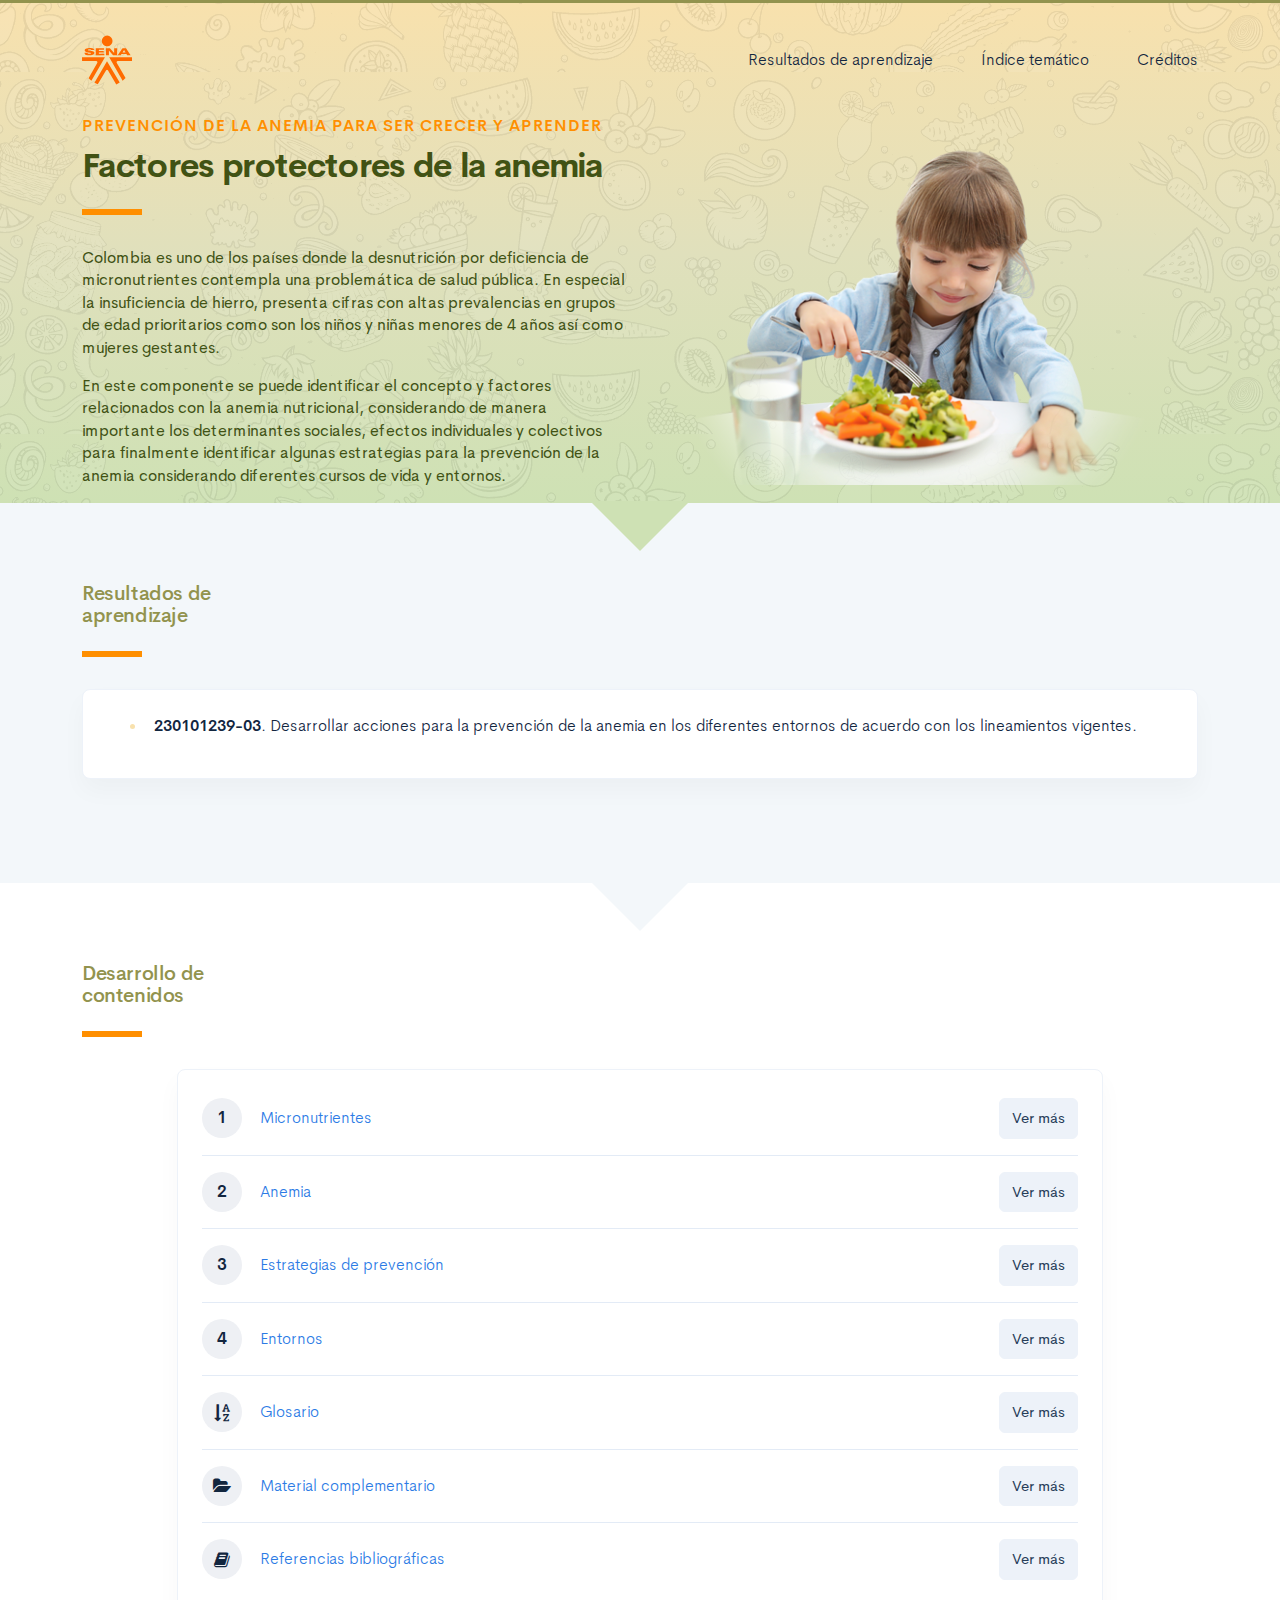
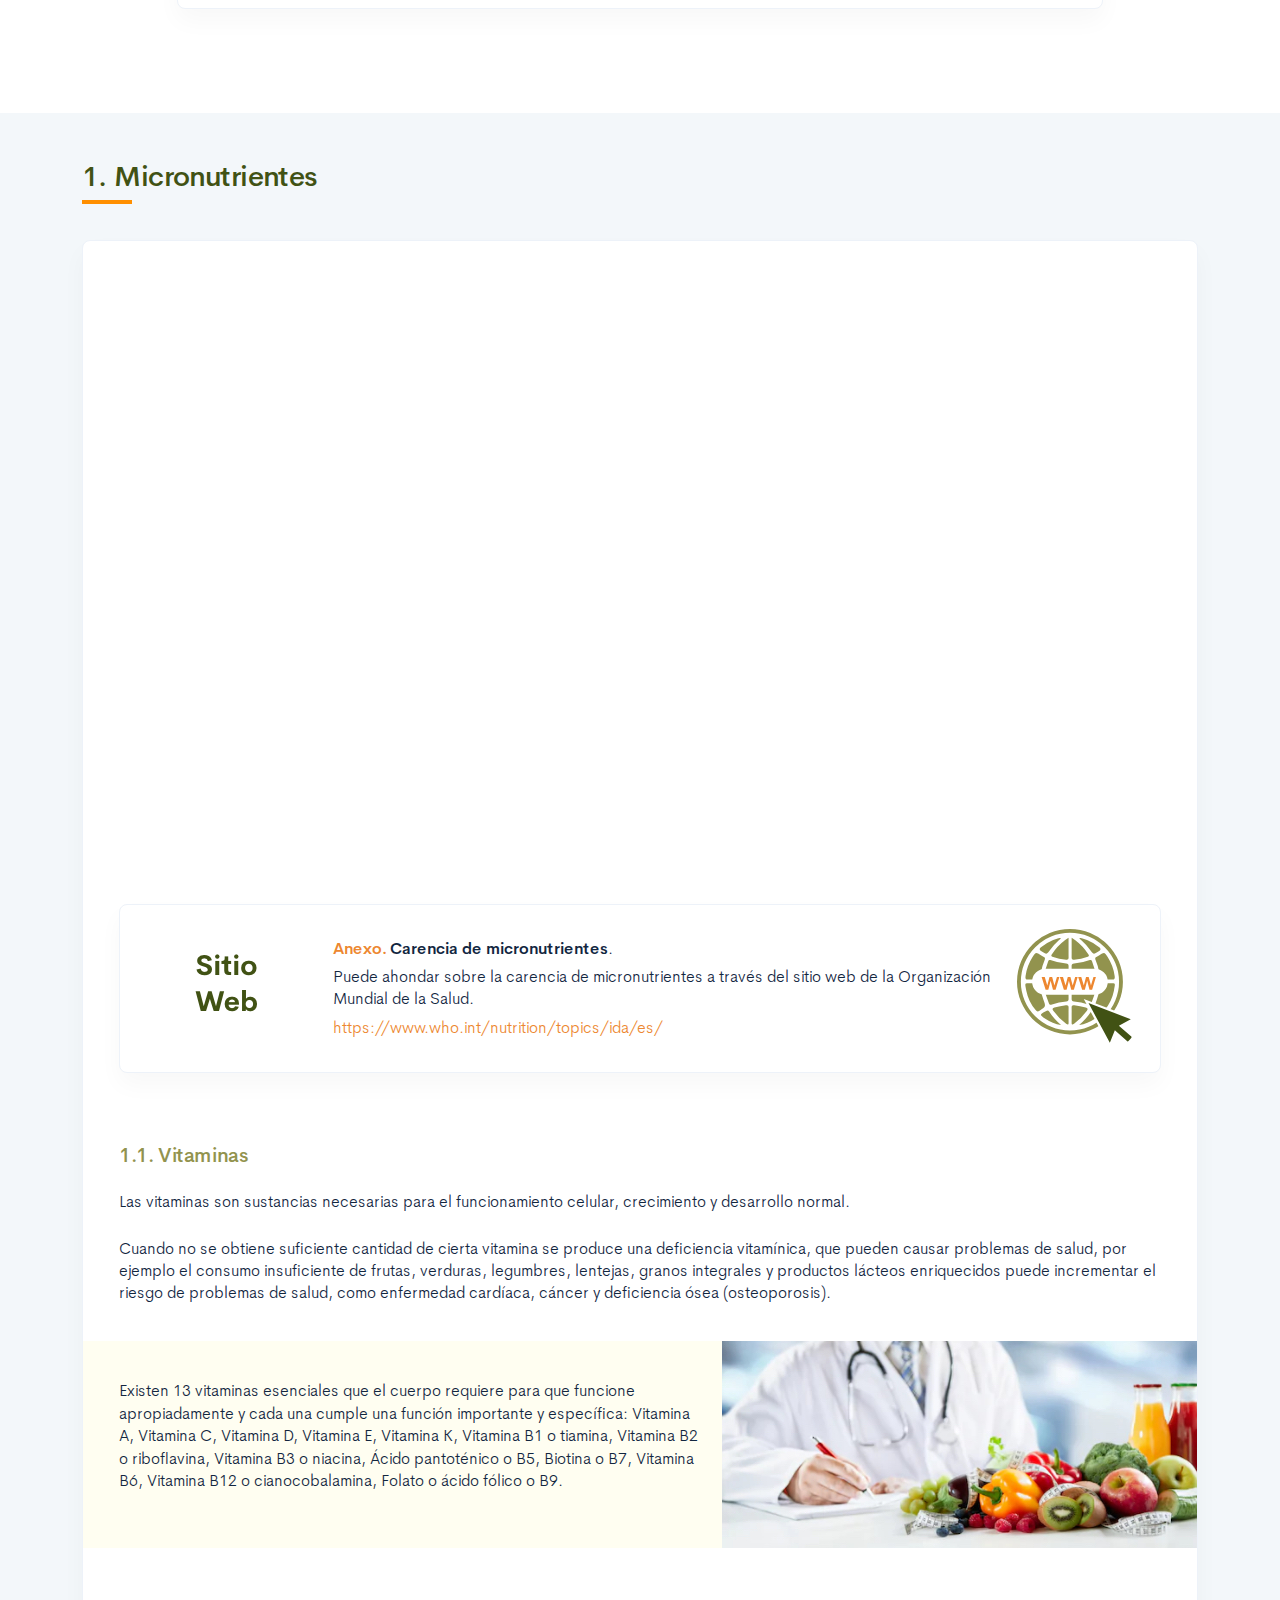
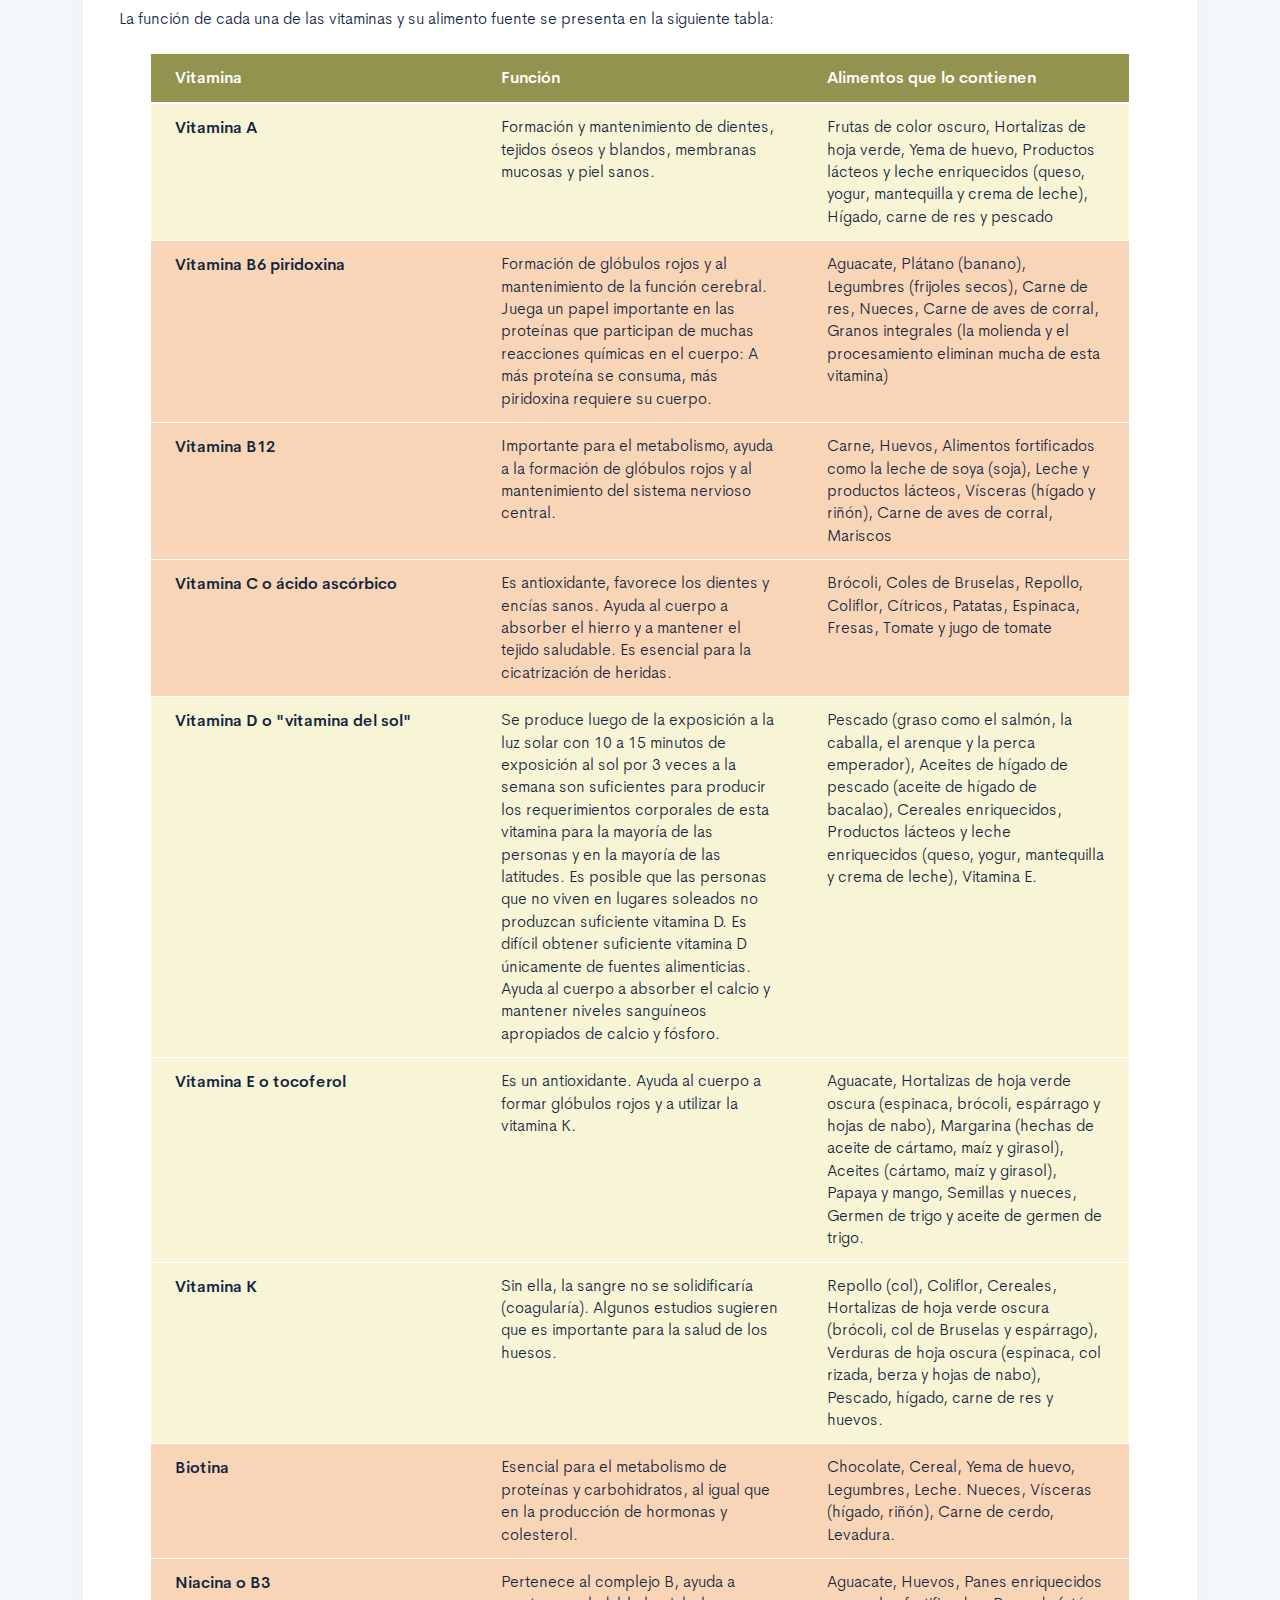
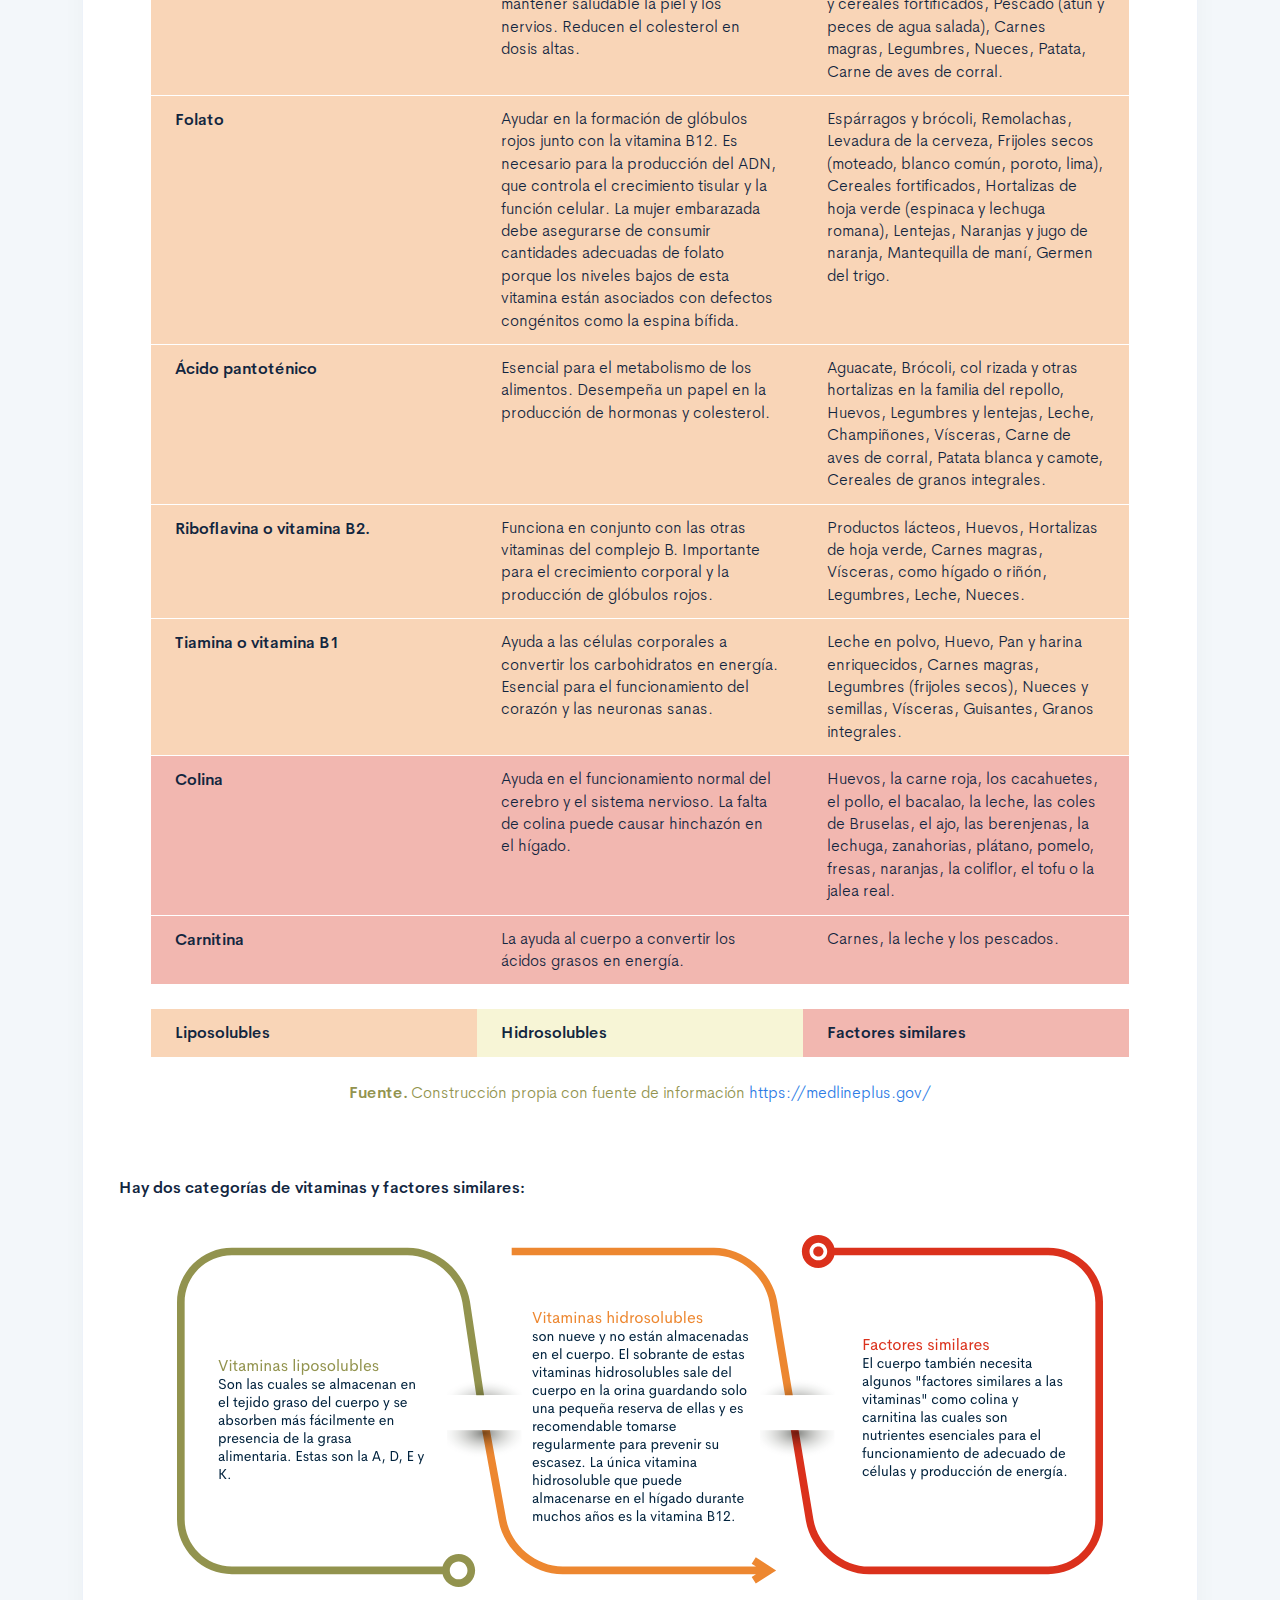
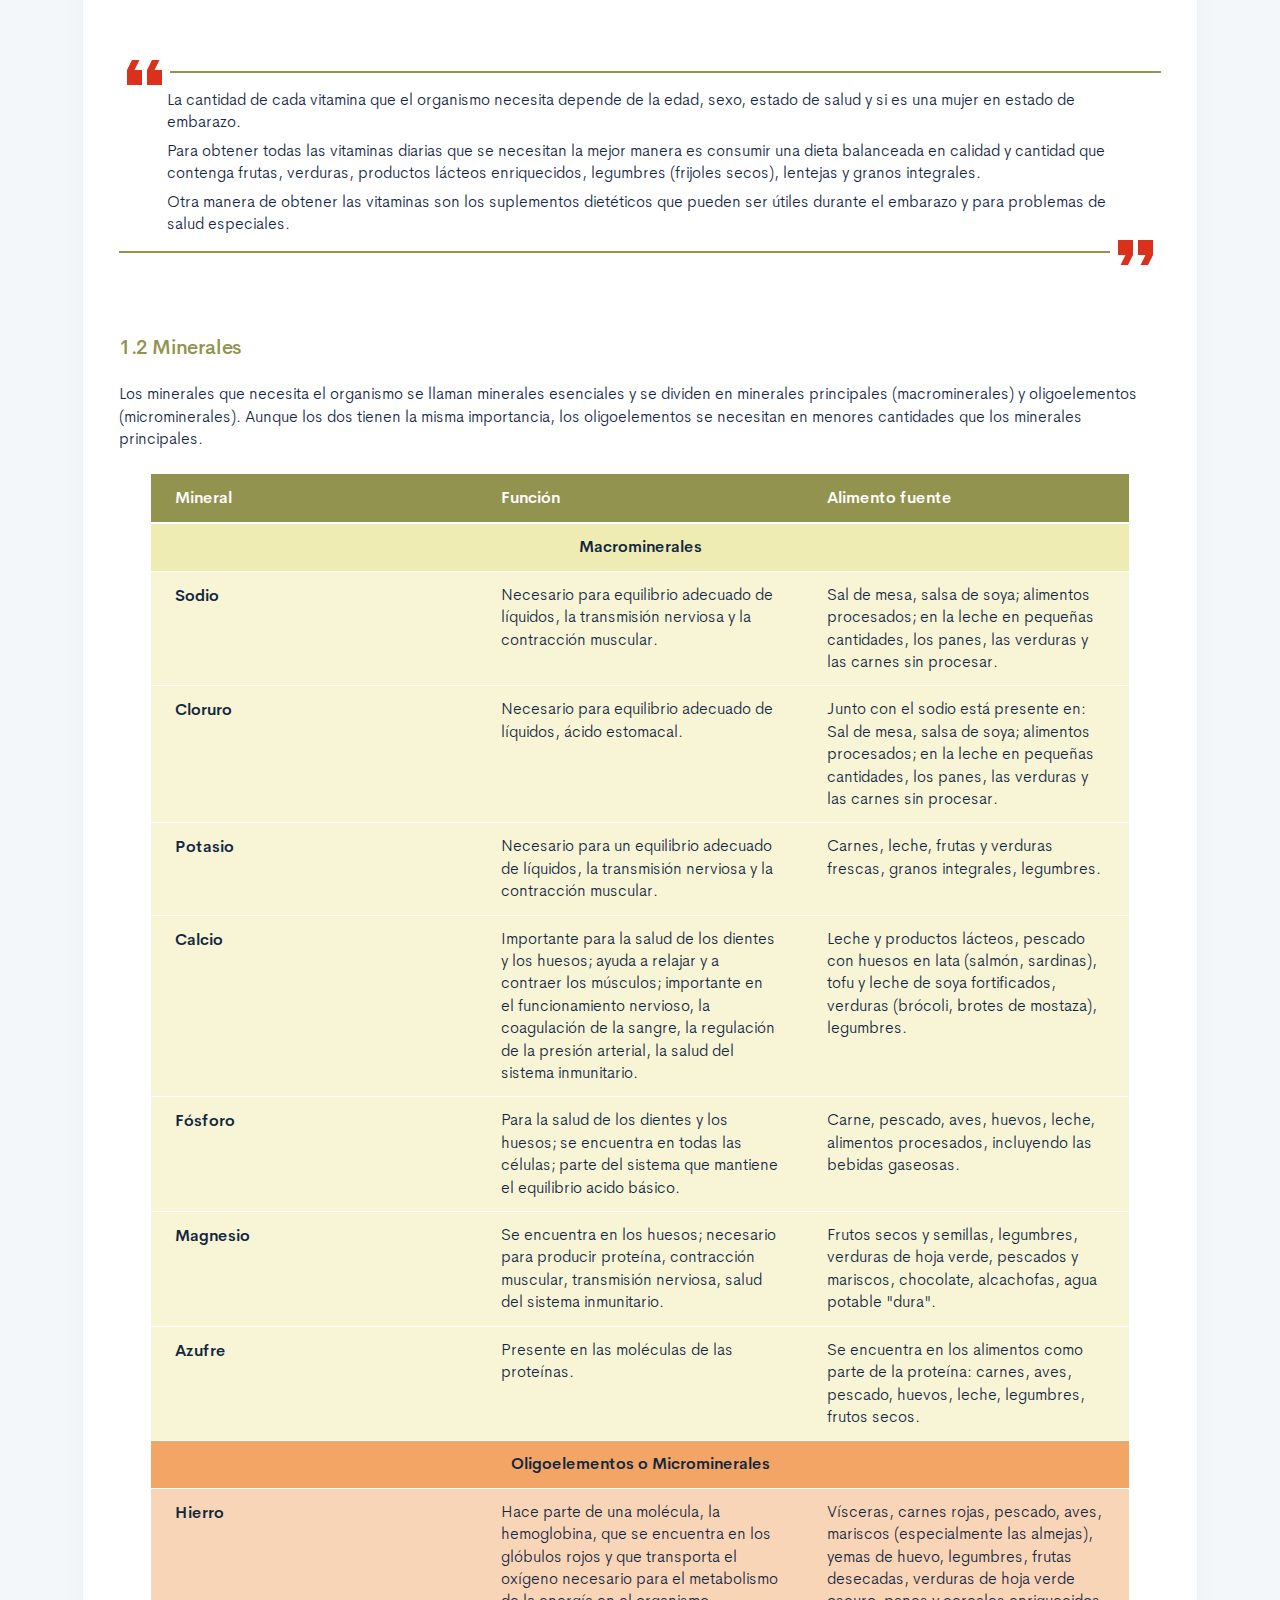
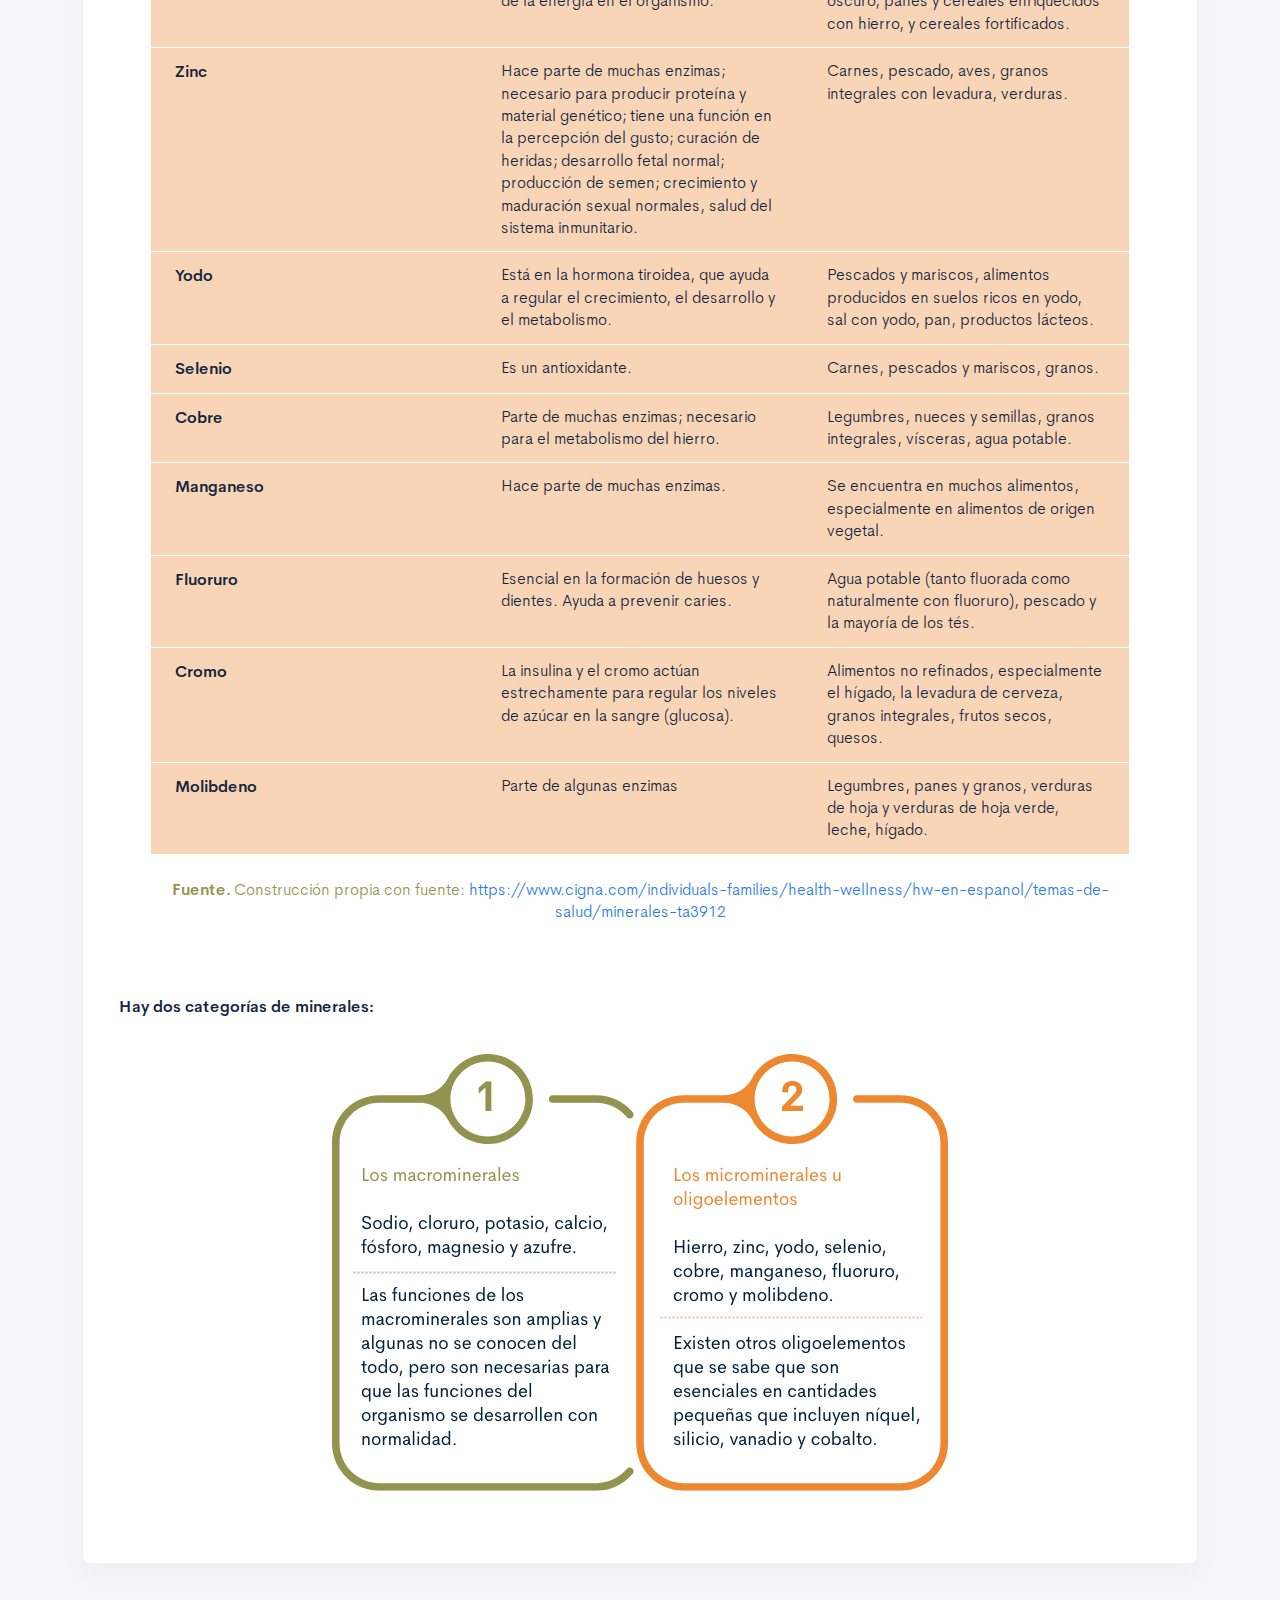
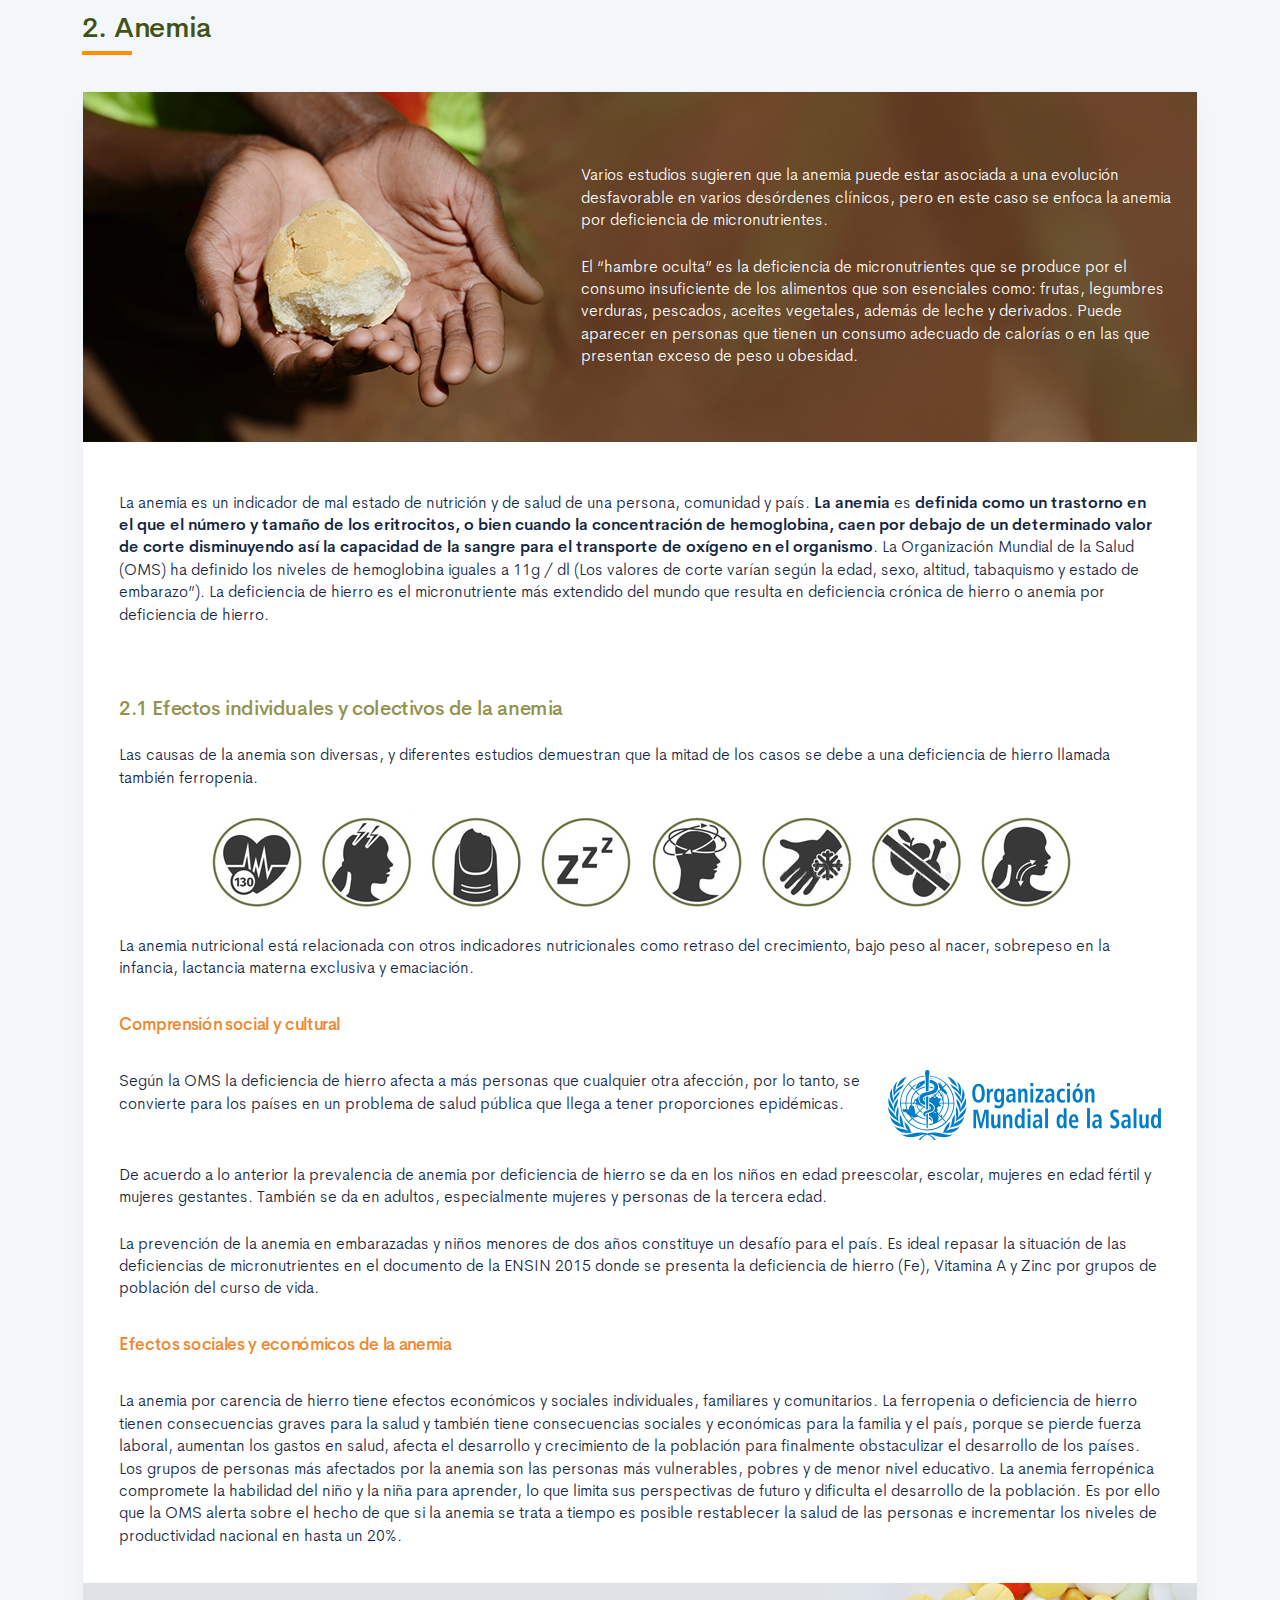
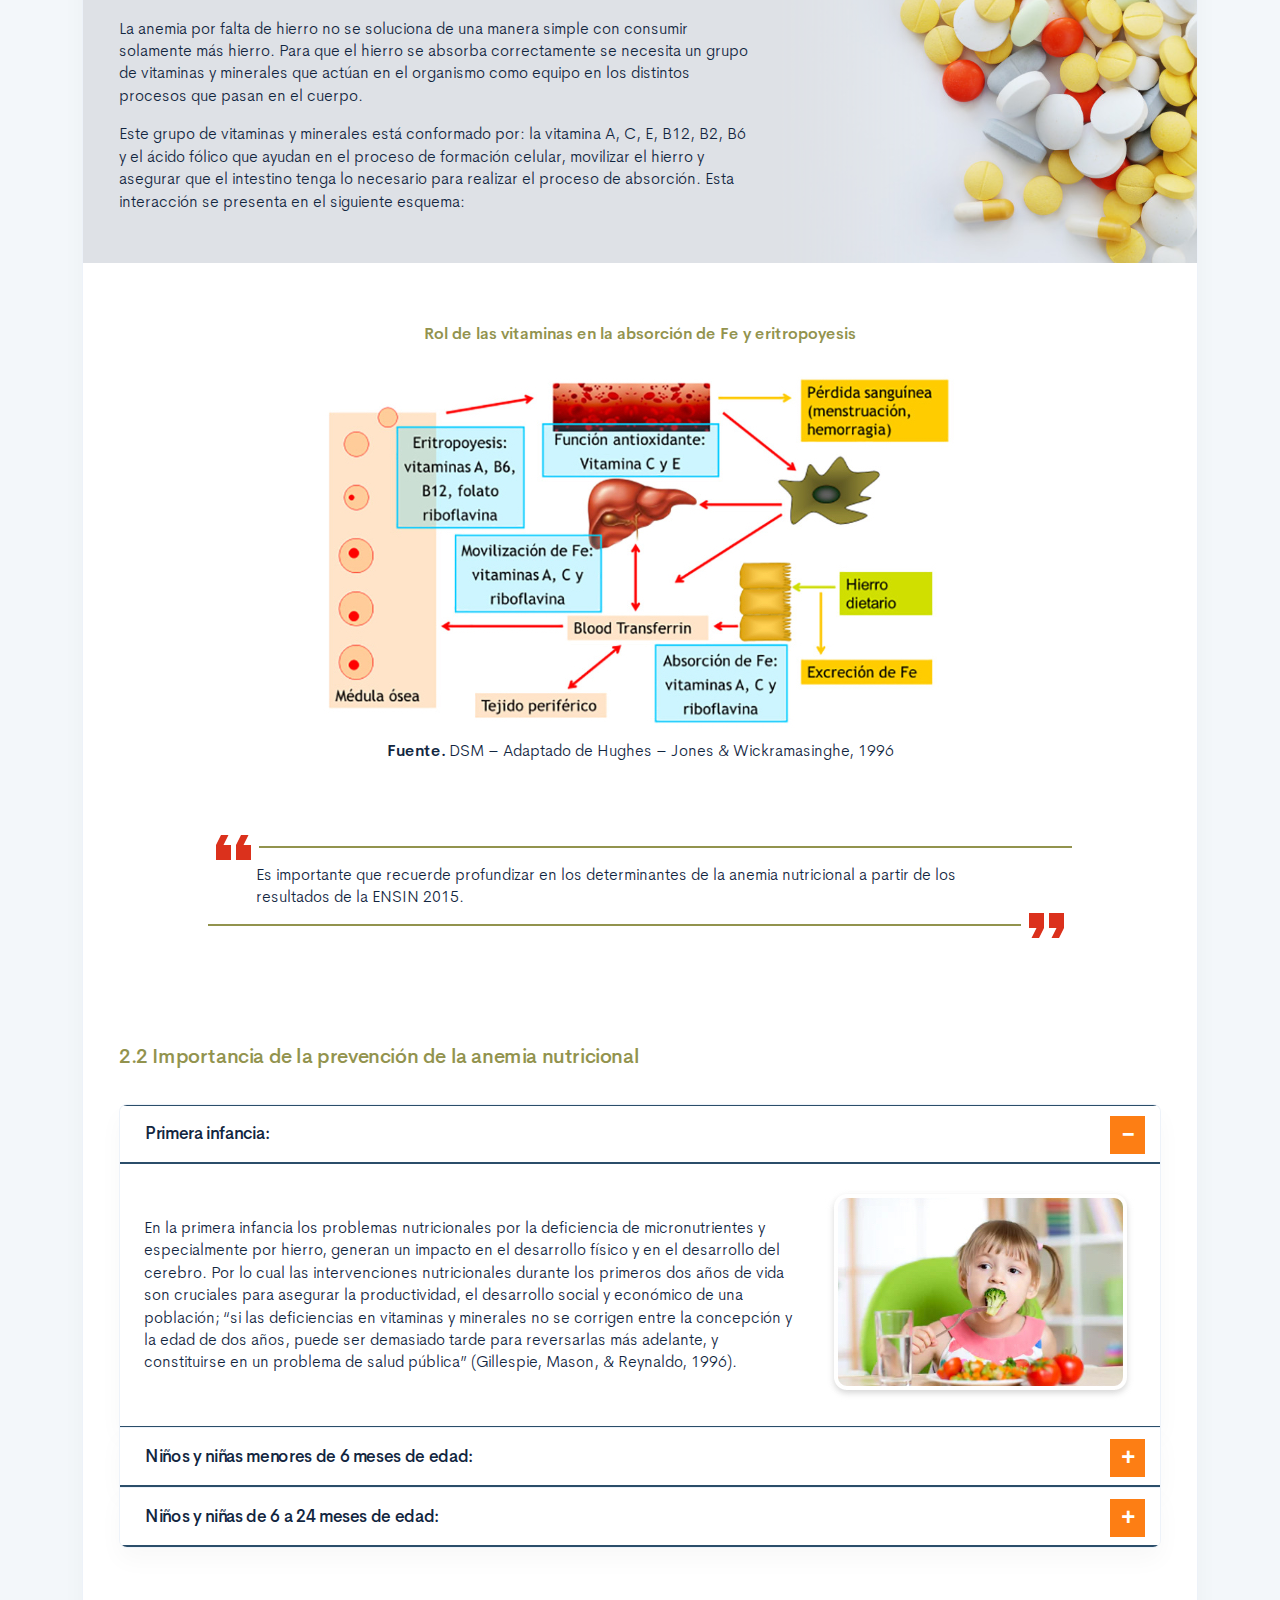
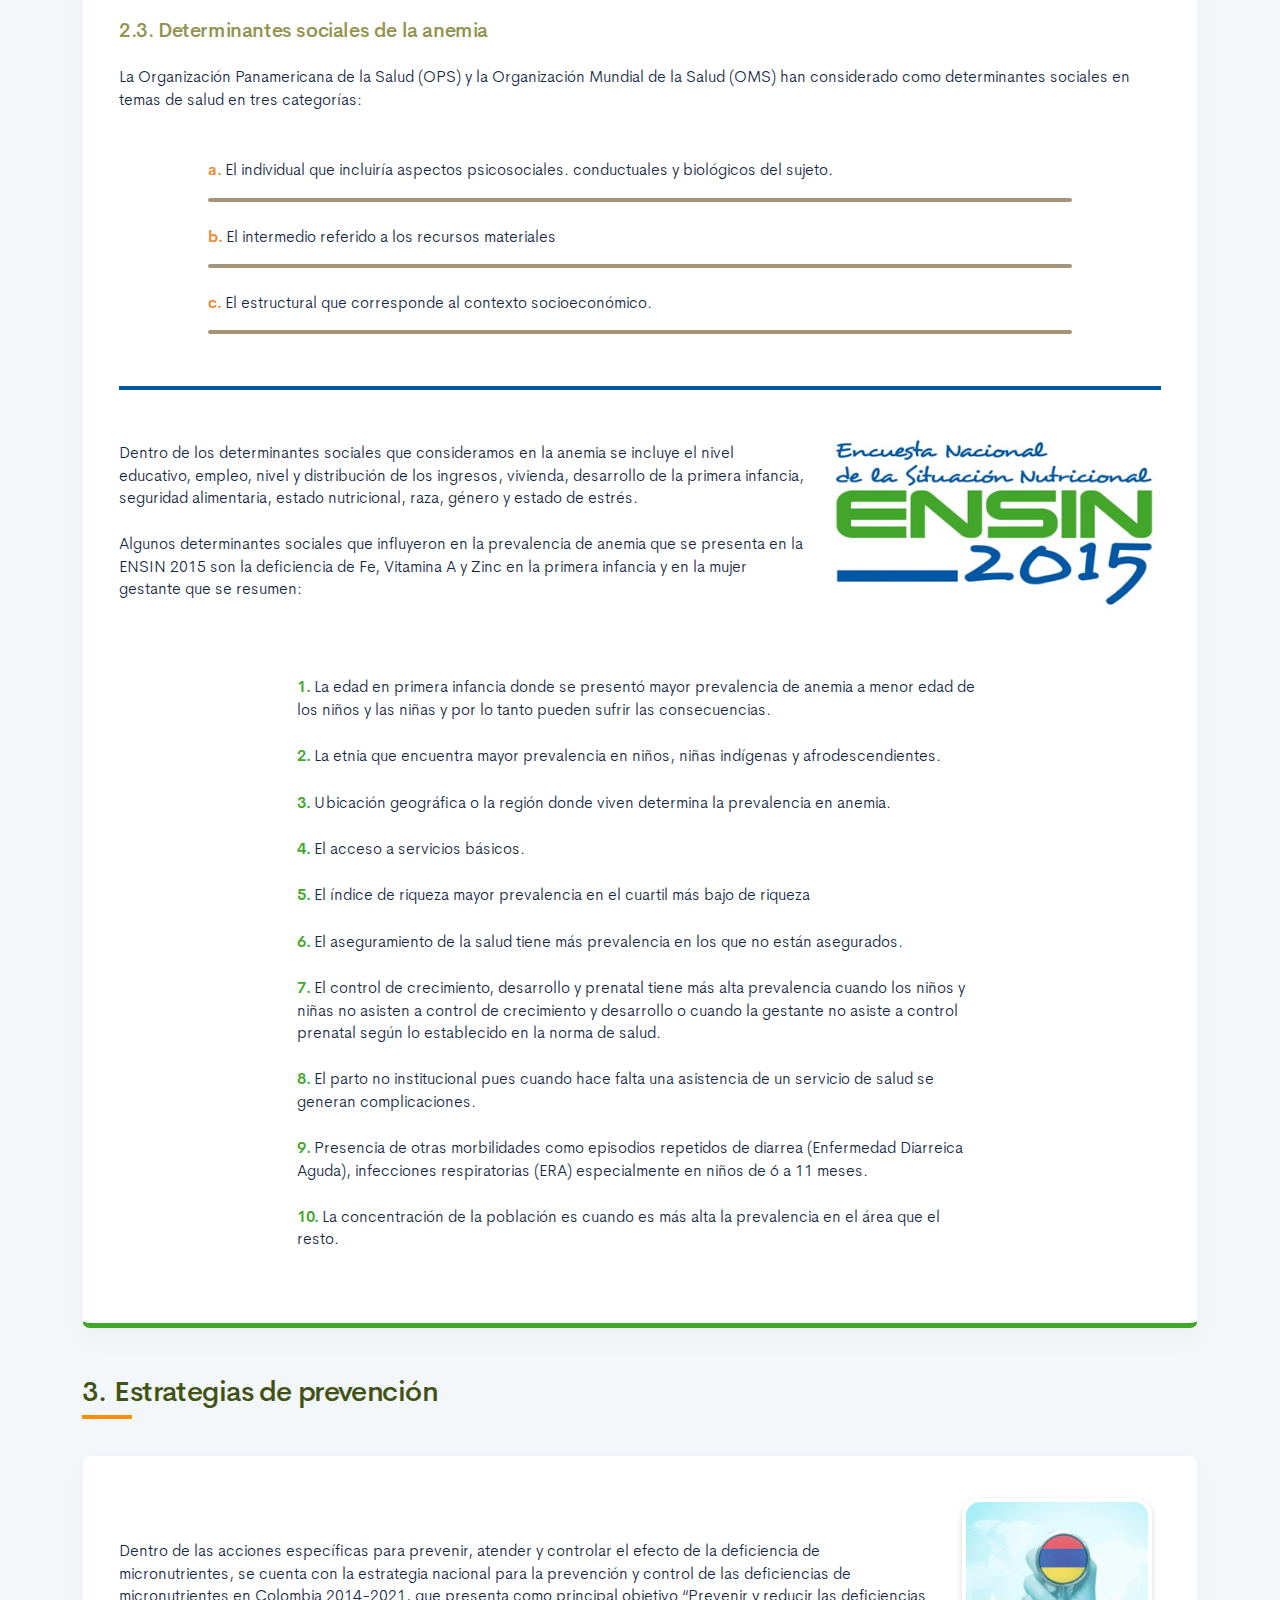
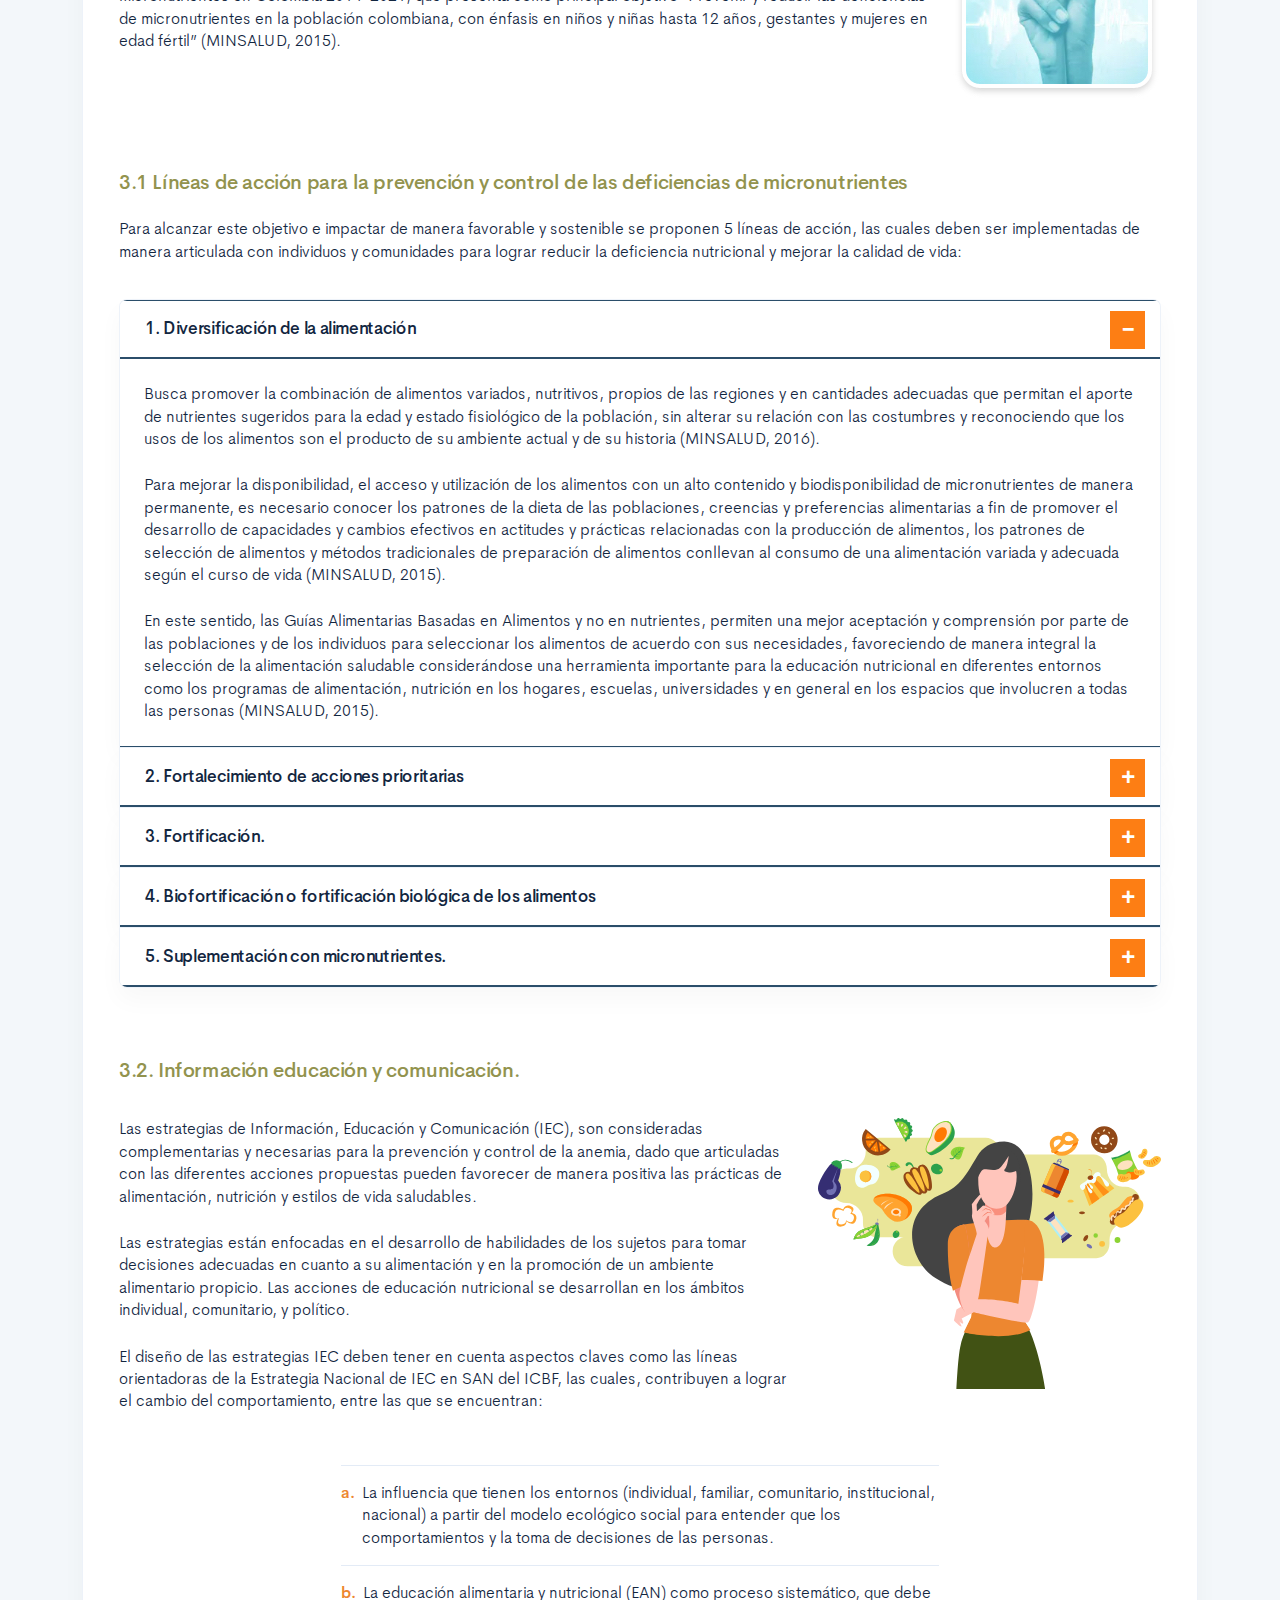
==== public/material.html @ d0b39140 "ajuste imágenes plato colombiano" ====
<!DOCTYPE html>
<html lang="es">
    <head>
        <meta charset="UTF-8">
        <meta name="viewport" content="width=device-width, user-scalable=no, initial-scale=1.0, maximum-scale=1.0, minimum-scale=1.0">
        <title>Factores protectores de la anemia.</title>
        <meta meta name="description" content="Colombia es uno de los países donde la desnutrición por deficiencia de micronutrientes contempla una problemática de salud pública. En especial la insuficiencia de hierro, presenta cifras con altas prevalencias en grupos de edad prioritarios como son los niños y niñas menores de 4 años así como mujeres gestantes. ">
        <link rel="icon" type="image/svg+xml" href="assets/images/logos/senaLogo.svg">
        <link rel="stylesheet" href="assets/fonts/feather/feather.css">
        <link rel="stylesheet" href="assets/fonts/fontawesome/css/font-awesome.css">
        <link href="assets/css/fancybox.css" rel="stylesheet">
        <link href="assets/css/animate.css" rel="stylesheet">
        <link rel="stylesheet" href="assets/css/main.css">
    </head>
    <body class="theme-dark page-header-textura" id="page-home">
        <header class="curso-presentacion page-header" id="CursoPresentacion">
            <div class="page-textura">
                <div class="container">
                    <div class="curso-topbar"><a class="curso-topbar__logo"><svg xmlns="http://www.w3.org/2000/svg" width="168.273" height="164.177" viewBox="0 0 168.273 164.177">
                                <path id="SENA_LOGO" data-name="SENA LOGO" d="M85.349,1a18.09,18.09,0,1,0,18.09,18.09h0A18.1,18.1,0,0,0,85.349,1ZM25.617,42.983a33.722,33.722,0,0,0-9.386,1.024,11.156,11.156,0,0,0-5.12,2.56A5.346,5.346,0,0,0,10.086,52.2c.683,1.707,2.56,2.9,4.608,3.584,4.437,1.536,9.386,1.877,13.994,2.731a5.1,5.1,0,0,1,2.389,1.024,1.369,1.369,0,0,1-.683,2.048,9.146,9.146,0,0,1-5.291.683A8.354,8.354,0,0,1,20.5,61.244a1.962,1.962,0,0,1-.853-2.389H9.233A7.663,7.663,0,0,0,10.6,63.463a7.59,7.59,0,0,0,4.267,2.389A28.541,28.541,0,0,0,23.4,66.876,52.426,52.426,0,0,0,35,66.023a11.043,11.043,0,0,0,5.8-2.9,5.358,5.358,0,0,0-1.365-8.533,21.267,21.267,0,0,0-5.8-2.048c-3.072-.683-5.973-1.024-9.045-1.536a9.114,9.114,0,0,1-3.072-.853,1.226,1.226,0,0,1,0-2.219,9.369,9.369,0,0,1,4.437-.683,10.554,10.554,0,0,1,4.608.853A1.877,1.877,0,0,1,31.59,49.81h9.9a5.669,5.669,0,0,0-1.195-3.584A8.875,8.875,0,0,0,35.515,43.5c-3.584-.341-6.827-.512-9.9-.512Zm21.333.683V67.217H75.792V62.1H57.531V57.489H73.744V52.54H57.531V48.786H75.109v-5.12Zm47.615,0H81.253V67.217H91.322V51.346l13.824,15.872h13.824V43.666H108.9v15.7Zm42.495,0L120.676,67.217h10.581l2.56-4.267H150.2l2.389,4.267h11.776l-15.53-23.551ZM142.35,49.3l5.12,8.533h-10.41ZM.7,74.044l.171,12.8L49,86.673c2.389.512,3.925,2.048,3.413,5.8l-29.7,51.711,9.557,9.045L78.01,74.044Zm91.646,0L137.4,152.89l9.9-8.874L117.433,92.3c-.512-3.584.853-5.291,3.413-5.8l48.127.171V74.044ZM84.837,87.185,42.512,159.546l11.264,5.461,28.159-47.615a4.283,4.283,0,0,1,2.9-1.195,4.681,4.681,0,0,1,3.072,1.195l28.159,47.786,11.605-5.973Z" transform="translate(-0.7 -1)" fill="#FF6B00" />
                            </svg>
                        </a><a class="curso-topbar__menubar collapsed btn-menu-responsive" data-toggle="collapse" href="#curso-topbar__nav" aria-expanded="false"><span></span><span></span><span></span></a>
                        <nav class="curso-topbar__nav collapse show d-none d-md-block" id="curso-topbar__nav">
                            <ul class="curso-topbar__list">
                                <li class="curso-topbar__item"><a class="curso-topbar__link" href="#ResultadosAprendizaje"><span>Resultados de aprendizaje</span></a></li>
                                <li class="curso-topbar__item"><a class="curso-topbar__link" href="#IndiceTematico"><span>Índice temático</span></a></li>
                                <li class="curso-topbar__item"><a class="curso-topbar__link" href="#Creditos"><span>Créditos</span></a></li>
                            </ul>
                        </nav>
                    </div>
                    <div class="curso-portada">
                        <div class="row align-items-center">
                            <div class="col-12 col-lg-6">
                                <div class="curso-container">
                                    <h3 class="curso-subtitulo text-color-orange" id="curso-titulo-componente">PREVENCIÓN DE LA ANEMIA PARA SER CRECER Y APRENDER</h3>
                                    <h1 class="curso-titulo" id="curso-titulo-tema">Factores protectores de la anemia</h1>
                                    <div class="brand-line-primary"></div>
                                    <p class="curso-descripcion">Colombia es uno de los países donde la desnutrición por deficiencia de micronutrientes contempla una problemática de salud pública. En especial la insuficiencia de hierro, presenta cifras con altas prevalencias en grupos de edad prioritarios como son los niños y niñas menores de 4 años así como mujeres gestantes. </p>
                                    <p class="curso-descripcion">En este componente se puede identificar el concepto y factores relacionados con la anemia nutricional, considerando de manera importante los determinantes sociales, efectos individuales y colectivos para finalmente identificar algunas estrategias para la prevención de la anemia considerando diferentes cursos de vida y entornos. </p>
                                </div>
                            </div>
                            <div class="col-12 col-lg-6 text-center">
                                <div class="d-none d-lg-block"><img class="curso-imagen" src="assets/images/header/header_media.png" /></div>
                            </div>
                        </div>
                    </div>
                </div>
            </div>
        </header>
        <section class="curso-resultados section bg-base-light" id="ResultadosAprendizaje">
            <div class="container">
                <h2> Resultados de <br>aprendizaje</h2>
                <div class="brand-line-primary"></div>
                <div class="card resultado-item">
                    <div class="card-body">
                        <ul class="bg-color-dark">
                            <li> <span><strong>230101239-03</strong>. Desarrollar acciones para la prevención de la anemia en los diferentes entornos de acuerdo con los lineamientos vigentes.</span></li>
                        </ul>
                    </div>
                </div>
            </div>
        </section>
        <section class="curso-indice-tematico section" id="IndiceTematico">
            <div class="container">
                <h2>Desarrollo de <br>contenidos</h2>
                <div class="brand-line-primary"></div>
                <div class="row justify-content-center">
                    <div class="col-12 col-sm-10">
                        <div class="card wow flipInX" data-wow-delay=".4s">
                            <div class="card-body">
                                <ul class="list-group list-group-flush list my-n3 nav-temas">
                                    <li class="list-group-item nav-tema-item">
                                        <div class="row align-items-center">
                                            <div class="col-auto">
                                                <div class="avatar avatar-sm"><span class="nav-tema-item__icon avatar-title font-size-lg bg-secondary-soft rounded-circle text-primary font-weight-bold">1</span></div>
                                            </div>
                                            <div class="col ml-n2"><span class="nav-tema-item__titulo"> <a href="#tema-1">Micronutrientes</a></span></div>
                                            <div class="col-auto"> <a class="btn btn-light nav-tema-item__btn" href="#tema-1">Ver más</a></div>
                                        </div>
                                    </li>
                                    <li class="list-group-item nav-tema-item">
                                        <div class="row align-items-center">
                                            <div class="col-auto">
                                                <div class="avatar avatar-sm"><span class="nav-tema-item__icon avatar-title font-size-lg bg-secondary-soft rounded-circle text-primary font-weight-bold">2</span></div>
                                            </div>
                                            <div class="col ml-n2"><span class="nav-tema-item__titulo"> <a href="#tema-2">Anemia</a></span></div>
                                            <div class="col-auto"> <a class="btn btn-light nav-tema-item__btn" href="#tema-2">Ver más</a></div>
                                        </div>
                                    </li>
                                    <li class="list-group-item nav-tema-item">
                                        <div class="row align-items-center">
                                            <div class="col-auto">
                                                <div class="avatar avatar-sm"><span class="nav-tema-item__icon avatar-title font-size-lg bg-secondary-soft rounded-circle text-primary font-weight-bold">3</span></div>
                                            </div>
                                            <div class="col ml-n2"><span class="nav-tema-item__titulo"> <a href="#tema-3">Estrategias de prevención</a></span></div>
                                            <div class="col-auto"> <a class="btn btn-light nav-tema-item__btn" href="#tema-3">Ver más</a></div>
                                        </div>
                                    </li>
                                    <li class="list-group-item nav-tema-item">
                                        <div class="row align-items-center">
                                            <div class="col-auto">
                                                <div class="avatar avatar-sm"><span class="nav-tema-item__icon avatar-title font-size-lg bg-secondary-soft rounded-circle text-primary font-weight-bold">4</span></div>
                                            </div>
                                            <div class="col ml-n2"><span class="nav-tema-item__titulo"> <a href="#tema-4">Entornos</a></span></div>
                                            <div class="col-auto"> <a class="btn btn-light nav-tema-item__btn" href="#tema-4">Ver más</a></div>
                                        </div>
                                    </li>
                                    <li class="list-group-item nav-tema-item">
                                        <div class="row align-items-center">
                                            <div class="col-auto">
                                                <div class="avatar avatar-sm"><span class="nav-tema-item__icon avatar-title font-size-lg bg-secondary-soft rounded-circle text-primary font-weight-bold"> <i class="fa fa-sort-alpha-asc"></i></span></div>
                                            </div>
                                            <div class="col ml-n2"><span class="nav-tema-item__titulo"> <a href="#glosario">Glosario</a></span></div>
                                            <div class="col-auto"> <a class="btn btn-light nav-tema-item__btn" href="#glosario">Ver más</a></div>
                                        </div>
                                    </li>
                                    <li class="list-group-item nav-tema-item">
                                        <div class="row align-items-center">
                                            <div class="col-auto">
                                                <div class="avatar avatar-sm"><span class="nav-tema-item__icon avatar-title font-size-lg bg-secondary-soft rounded-circle text-primary font-weight-bold"> <i class="fa fa-folder-open"></i></span></div>
                                            </div>
                                            <div class="col ml-n2"><span class="nav-tema-item__titulo"> <a href="#anexos">Material complementario</a></span></div>
                                            <div class="col-auto"> <a class="btn btn-light nav-tema-item__btn" href="#anexos">Ver más</a></div>
                                        </div>
                                    </li>
                                    <li class="list-group-item nav-tema-item">
                                        <div class="row align-items-center">
                                            <div class="col-auto">
                                                <div class="avatar avatar-sm"><span class="nav-tema-item__icon avatar-title font-size-lg bg-secondary-soft rounded-circle text-primary font-weight-bold"> <i class="fa fa-book"></i></span></div>
                                            </div>
                                            <div class="col ml-n2"><span class="nav-tema-item__titulo"> <a href="#referencias">Referencias bibliográficas</a></span></div>
                                            <div class="col-auto"> <a class="btn btn-light nav-tema-item__btn" href="#referencias">Ver más</a></div>
                                        </div>
                                    </li>
                                </ul>
                            </div>
                        </div>
                    </div>
                </div>
            </div>
        </section>
        <section id="mainContent">
            <div id="tema-1">
                <div class="container">
                    <div class="header-ecored">
                        <h1>1. Micronutrientes</h1>
                    </div>
                    <div class="card">
                        <div class="embed-responsive embed-responsive-16by9"><iframe class="embed-responsive-item" width="560" height="315" src="https://www.youtube.com/embed/AWAWIphdleo" frameborder="0" allow="accelerometer; autoplay; encrypted-media; gyroscope; picture-in-picture" allowfullscreen=""></iframe></div>
                        <div class="card-body p-5">
                            <div class="card">
                                <div class="card-body">
                                    <div class="row align-items-center">
                                        <div class="col-auto"><img class="img-fluid" src="assets/images/pages/tema-1/label-SitioWeb.png"></div>
                                        <div class="col">
                                            <p><strong class="text-color-1">Anexo.</strong> <strong>Carencia de micronutrientes</strong>.</p>
                                            <p class="mt-2">Puede ahondar sobre la carencia de micronutrientes a través del sitio web de la Organización Mundial de la Salud.</p>
                                            <p class="mt-2"><a class="text-color-1" href="https://www.who.int/nutrition/topics/ida/es/" target="_blank">https://www.who.int/nutrition/topics/ida/es/</a></p>
                                        </div>
                                        <div class="col-auto"><img class="img-fluid" src="assets/images/pages/tema-1/icon-www.svg"></div>
                                    </div>
                                </div>
                            </div>
                            <h2 class="mt-6">1.1. Vitaminas </h2>
                            <p class="mt-4">Las vitaminas son sustancias necesarias para el funcionamiento celular, crecimiento y desarrollo normal.</p>
                            <p class="mt-4">Cuando no se obtiene suficiente cantidad de cierta vitamina se produce una deficiencia vitamínica, que pueden causar problemas de salud, por ejemplo el consumo insuficiente de frutas, verduras, legumbres, lentejas, granos integrales y productos lácteos enriquecidos puede incrementar el riesgo de problemas de salud, como enfermedad cardíaca, cáncer y deficiencia ósea (osteoporosis).</p>
                        </div>
                        <div class="bg-color-yellow">
                            <div class="row align-items-center">
                                <div class="col">
                                    <div class="pl-5">
                                        <p>Existen 13 vitaminas esenciales que el cuerpo requiere para que funcione apropiadamente y cada una cumple una función importante y específica: Vitamina A, Vitamina C, Vitamina D, Vitamina E, Vitamina K, Vitamina B1 o tiamina, Vitamina B2 o riboflavina, Vitamina B3 o niacina, Ácido pantoténico o B5, Biotina o B7, Vitamina B6, Vitamina B12 o cianocobalamina, Folato o ácido fólico o B9.</p>
                                    </div>
                                </div>
                                <div class="col-auto"><img class="img-fluid" src="assets/images/pages/tema-1/foto-11.jpg"></div>
                            </div>
                        </div>
                        <div class="card-body p-5" id="tabla-vitaminas">
                            <p class="mt-4">La función de cada una de las vitaminas y su alimento fuente se presenta en la siguiente tabla:</p>
                            <div class="row justify-content-center">
                                <div class="col-11">
                                    <div class="row align-items-center mt-4 fila-1">
                                        <div class="col">
                                            <div class="p-3"><strong>Vitamina</strong></div>
                                        </div>
                                        <div class="col">
                                            <div class="p-3"><strong>Función</strong></div>
                                        </div>
                                        <div class="col">
                                            <div class="p-3"><strong>Alimentos que lo contienen</strong></div>
                                        </div>
                                    </div>
                                    <div class="row fila-2">
                                        <div class="col">
                                            <div class="p-3"><strong>Vitamina A</strong></div>
                                        </div>
                                        <div class="col">
                                            <div class="p-3">
                                                <p>Formación y mantenimiento de dientes, tejidos óseos y blandos, membranas mucosas y piel sanos.</p>
                                            </div>
                                        </div>
                                        <div class="col">
                                            <div class="p-3">
                                                <p>Frutas de color oscuro, Hortalizas de hoja verde, Yema de huevo, Productos lácteos y leche enriquecidos (queso, yogur, mantequilla y crema de leche), Hígado, carne de res y pescado</p>
                                            </div>
                                        </div>
                                    </div>
                                    <div class="row fila-3">
                                        <div class="col">
                                            <div class="p-3"><strong>Vitamina B6 piridoxina</strong></div>
                                        </div>
                                        <div class="col">
                                            <div class="p-3">
                                                <p>Formación de glóbulos rojos y al mantenimiento de la función cerebral. Juega un papel importante en las proteínas que participan de muchas reacciones químicas en el cuerpo: A más proteína se consuma, más piridoxina requiere su cuerpo.</p>
                                            </div>
                                        </div>
                                        <div class="col">
                                            <div class="p-3">
                                                <p>Aguacate, Plátano (banano), Legumbres (frijoles secos), Carne de res, Nueces, Carne de aves de corral, Granos integrales (la molienda y el procesamiento eliminan mucha de esta vitamina) </p>
                                            </div>
                                        </div>
                                    </div>
                                    <div class="row fila-3">
                                        <div class="col">
                                            <div class="p-3"><strong>Vitamina B12</strong></div>
                                        </div>
                                        <div class="col">
                                            <div class="p-3">
                                                <p>Importante para el metabolismo, ayuda a la formación de glóbulos rojos y al mantenimiento del sistema nervioso central.</p>
                                            </div>
                                        </div>
                                        <div class="col">
                                            <div class="p-3">
                                                <p>Carne, Huevos, Alimentos fortificados como la leche de soya (soja), Leche y productos lácteos, Vísceras (hígado y riñón), Carne de aves de corral, Mariscos </p>
                                            </div>
                                        </div>
                                    </div>
                                    <div class="row fila-3">
                                        <div class="col">
                                            <div class="p-3"><strong>Vitamina C o ácido ascórbico</strong></div>
                                        </div>
                                        <div class="col">
                                            <div class="p-3">
                                                <p>Es antioxidante, favorece los dientes y encías sanos. Ayuda al cuerpo a absorber el hierro y a mantener el tejido saludable. Es esencial para la cicatrización de heridas.</p>
                                            </div>
                                        </div>
                                        <div class="col">
                                            <div class="p-3">
                                                <p>Brócoli, Coles de Bruselas, Repollo, Coliflor, Cítricos, Patatas, Espinaca, Fresas, Tomate y jugo de tomate </p>
                                            </div>
                                        </div>
                                    </div>
                                    <div class="row fila-2">
                                        <div class="col">
                                            <div class="p-3"><strong>Vitamina D o "vitamina del sol"</strong></div>
                                        </div>
                                        <div class="col">
                                            <div class="p-3">
                                                <p>Se produce luego de la exposición a la luz solar con 10 a 15 minutos de exposición al sol por 3 veces a la semana son suficientes para producir los requerimientos corporales de esta vitamina para la mayoría de las personas y en la mayoría de las latitudes. Es posible que las personas que no viven en lugares soleados no produzcan suficiente vitamina D. Es difícil obtener suficiente vitamina D únicamente de fuentes alimenticias. Ayuda al cuerpo a absorber el calcio y mantener niveles sanguíneos apropiados de calcio y fósforo.</p>
                                            </div>
                                        </div>
                                        <div class="col">
                                            <div class="p-3">
                                                <p>Pescado (graso como el salmón, la caballa, el arenque y la perca emperador), Aceites de hígado de pescado (aceite de hígado de bacalao), Cereales enriquecidos, Productos lácteos y leche enriquecidos (queso, yogur, mantequilla y crema de leche), Vitamina E.</p>
                                            </div>
                                        </div>
                                    </div>
                                    <div class="row fila-2">
                                        <div class="col">
                                            <div class="p-3"><strong>Vitamina E o tocoferol</strong></div>
                                        </div>
                                        <div class="col">
                                            <div class="p-3">
                                                <p>Es un antioxidante. Ayuda al cuerpo a formar glóbulos rojos y a utilizar la vitamina K.</p>
                                            </div>
                                        </div>
                                        <div class="col">
                                            <div class="p-3">
                                                <p>Aguacate, Hortalizas de hoja verde oscura (espinaca, brócoli, espárrago y hojas de nabo), Margarina (hechas de aceite de cártamo, maíz y girasol), Aceites (cártamo, maíz y girasol), Papaya y mango, Semillas y nueces, Germen de trigo y aceite de germen de trigo.</p>
                                            </div>
                                        </div>
                                    </div>
                                    <div class="row fila-2">
                                        <div class="col">
                                            <div class="p-3"><strong>Vitamina K</strong></div>
                                        </div>
                                        <div class="col">
                                            <div class="p-3">
                                                <p>Sin ella, la sangre no se solidificaría (coagularía). Algunos estudios sugieren que es importante para la salud de los huesos.</p>
                                            </div>
                                        </div>
                                        <div class="col">
                                            <div class="p-3">
                                                <p>Repollo (col), Coliflor, Cereales, Hortalizas de hoja verde oscura (brócoli, col de Bruselas y espárrago), Verduras de hoja oscura (espinaca, col rizada, berza y hojas de nabo), Pescado, hígado, carne de res y huevos.</p>
                                            </div>
                                        </div>
                                    </div>
                                    <div class="row fila-3">
                                        <div class="col">
                                            <div class="p-3"><strong>Biotina </strong></div>
                                        </div>
                                        <div class="col">
                                            <div class="p-3">
                                                <p>Esencial para el metabolismo de proteínas y carbohidratos, al igual que en la producción de hormonas y colesterol.</p>
                                            </div>
                                        </div>
                                        <div class="col">
                                            <div class="p-3">
                                                <p>Chocolate, Cereal, Yema de huevo, Legumbres, Leche. Nueces, Vísceras (hígado, riñón), Carne de cerdo, Levadura. </p>
                                            </div>
                                        </div>
                                    </div>
                                    <div class="row fila-3">
                                        <div class="col">
                                            <div class="p-3"><strong>Niacina o B3 </strong></div>
                                        </div>
                                        <div class="col">
                                            <div class="p-3">
                                                <p>Pertenece al complejo B, ayuda a mantener saludable la piel y los nervios. Reducen el colesterol en dosis altas.</p>
                                            </div>
                                        </div>
                                        <div class="col">
                                            <div class="p-3">
                                                <p>Aguacate, Huevos, Panes enriquecidos y cereales fortificados, Pescado (atún y peces de agua salada), Carnes magras, Legumbres, Nueces, Patata, Carne de aves de corral. </p>
                                            </div>
                                        </div>
                                    </div>
                                    <div class="row fila-3">
                                        <div class="col">
                                            <div class="p-3"><strong>Folato</strong></div>
                                        </div>
                                        <div class="col">
                                            <div class="p-3">
                                                <p>Ayudar en la formación de glóbulos rojos junto con la vitamina B12. Es necesario para la producción del ADN, que controla el crecimiento tisular y la función celular. La mujer embarazada debe asegurarse de consumir cantidades adecuadas de folato porque los niveles bajos de esta vitamina están asociados con defectos congénitos como la espina bífida. </p>
                                            </div>
                                        </div>
                                        <div class="col">
                                            <div class="p-3">
                                                <p>Espárragos y brócoli, Remolachas, Levadura de la cerveza, Frijoles secos (moteado, blanco común, poroto, lima), Cereales fortificados, Hortalizas de hoja verde (espinaca y lechuga romana), Lentejas, Naranjas y jugo de naranja, Mantequilla de maní, Germen del trigo. </p>
                                            </div>
                                        </div>
                                    </div>
                                    <div class="row fila-3">
                                        <div class="col">
                                            <div class="p-3"><strong>Ácido pantoténico </strong></div>
                                        </div>
                                        <div class="col">
                                            <div class="p-3">
                                                <p>Esencial para el metabolismo de los alimentos. Desempeña un papel en la producción de hormonas y colesterol.</p>
                                            </div>
                                        </div>
                                        <div class="col">
                                            <div class="p-3">
                                                <p>Aguacate, Brócoli, col rizada y otras hortalizas en la familia del repollo, Huevos, Legumbres y lentejas, Leche, Champiñones, Vísceras, Carne de aves de corral, Patata blanca y camote, Cereales de granos integrales. </p>
                                            </div>
                                        </div>
                                    </div>
                                    <div class="row fila-3">
                                        <div class="col">
                                            <div class="p-3"><strong>Riboflavina o vitamina B2.</strong></div>
                                        </div>
                                        <div class="col">
                                            <div class="p-3">
                                                <p>Funciona en conjunto con las otras vitaminas del complejo B. Importante para el crecimiento corporal y la producción de glóbulos rojos.</p>
                                            </div>
                                        </div>
                                        <div class="col">
                                            <div class="p-3">
                                                <p>Productos lácteos, Huevos, Hortalizas de hoja verde, Carnes magras, Vísceras, como hígado o riñón, Legumbres, Leche, Nueces. </p>
                                            </div>
                                        </div>
                                    </div>
                                    <div class="row fila-3">
                                        <div class="col">
                                            <div class="p-3"><strong>Tiamina o vitamina B1 </strong></div>
                                        </div>
                                        <div class="col">
                                            <div class="p-3">
                                                <p>Ayuda a las células corporales a convertir los carbohidratos en energía. Esencial para el funcionamiento del corazón y las neuronas sanas.</p>
                                            </div>
                                        </div>
                                        <div class="col">
                                            <div class="p-3">
                                                <p>Leche en polvo, Huevo, Pan y harina enriquecidos, Carnes magras, Legumbres (frijoles secos), Nueces y semillas, Vísceras, Guisantes, Granos integrales. </p>
                                            </div>
                                        </div>
                                    </div>
                                    <div class="row fila-4">
                                        <div class="col">
                                            <div class="p-3"><strong>Colina</strong></div>
                                        </div>
                                        <div class="col">
                                            <div class="p-3">
                                                <p>Ayuda en el funcionamiento normal del cerebro y el sistema nervioso. La falta de colina puede causar hinchazón en el hígado.</p>
                                            </div>
                                        </div>
                                        <div class="col">
                                            <div class="p-3">
                                                <p>Huevos, la carne roja, los cacahuetes, el pollo, el bacalao, la leche, las coles de Bruselas, el ajo, las berenjenas, la lechuga, zanahorias, plátano, pomelo, fresas, naranjas, la coliflor, el tofu o la jalea real. </p>
                                            </div>
                                        </div>
                                    </div>
                                    <div class="row fila-4">
                                        <div class="col">
                                            <div class="p-3"><strong>Carnitina</strong></div>
                                        </div>
                                        <div class="col">
                                            <div class="p-3">
                                                <p>La ayuda al cuerpo a convertir los ácidos grasos en energía.</p>
                                            </div>
                                        </div>
                                        <div class="col">
                                            <div class="p-3">
                                                <p>Carnes, la leche y los pescados. </p>
                                            </div>
                                        </div>
                                    </div>
                                    <div class="row mt-4">
                                        <div class="col fila-3">
                                            <div class="p-3"><strong>Liposolubles</strong></div>
                                        </div>
                                        <div class="col fila-2">
                                            <div class="p-3"><strong>Hidrosolubles</strong></div>
                                        </div>
                                        <div class="col fila-4">
                                            <div class="p-3"><strong>Factores similares</strong></div>
                                        </div>
                                    </div>
                                </div>
                            </div>
                            <p class="text-center mt-4 text-color-secondary"><strong>Fuente.</strong> Construcción propia con fuente de información <a href="https://medlineplus.gov/" target="_blank">https://medlineplus.gov/</a></p>
                            <p class="mt-6"><strong>Hay dos categorías de vitaminas y factores similares:</strong></p>
                            <p class="mt-5 text-center"><img class="img-fluid" src="assets/images/pages/tema-1/tema-12.png"></p>
                            <div class="quote my-6">
                                <div class="quote__bar">
                                    <div class="quote__bar__icon"><img src="assets/images/icons/quote_01.svg"></div>
                                    <div class="quote__bar__hr"></div>
                                </div>
                                <div class="quote__text">
                                    <p class="mb-0">La cantidad de cada vitamina que el organismo necesita depende de la edad, sexo, estado de salud y si es una mujer en estado de embarazo.</p>
                                    <p class="mt-2">Para obtener todas las vitaminas diarias que se necesitan la mejor manera es consumir una dieta balanceada en calidad y cantidad que contenga frutas, verduras, productos lácteos enriquecidos, legumbres (frijoles secos), lentejas y granos integrales.</p>
                                    <p class="mt-2">Otra manera de obtener las vitaminas son los suplementos dietéticos que pueden ser útiles durante el embarazo y para problemas de salud especiales.</p>
                                </div>
                                <div class="quote__bar">
                                    <div class="quote__bar__hr"></div>
                                    <div class="quote__bar__icon"><img src="assets/images/icons/quote_02.svg"></div>
                                </div>
                            </div>
                            <h2 class="mt-6">1.2 Minerales </h2>
                            <p class="mt-4">Los minerales que necesita el organismo se llaman minerales esenciales y se dividen en minerales principales (macrominerales) y oligoelementos (microminerales). Aunque los dos tienen la misma importancia, los oligoelementos se necesitan en menores cantidades que los minerales principales.</p>
                            <div class="row justify-content-center">
                                <div class="col-11">
                                    <div class="row align-items-center mt-4 fila-1">
                                        <div class="col">
                                            <div class="p-3"><strong>Mineral</strong></div>
                                        </div>
                                        <div class="col">
                                            <div class="p-3"><strong>Función</strong></div>
                                        </div>
                                        <div class="col">
                                            <div class="p-3"><strong>Alimento fuente</strong></div>
                                        </div>
                                    </div>
                                    <div class="row fila-2-65">
                                        <div class="col">
                                            <div class="p-3">
                                                <p class="text-center"><strong>Macrominerales</strong></p>
                                            </div>
                                        </div>
                                    </div>
                                    <div class="row fila-2">
                                        <div class="col">
                                            <div class="p-3"><strong>Sodio</strong></div>
                                        </div>
                                        <div class="col">
                                            <div class="p-3">
                                                <p>Necesario para equilibrio adecuado de líquidos, la transmisión nerviosa y la contracción muscular.</p>
                                            </div>
                                        </div>
                                        <div class="col">
                                            <div class="p-3">
                                                <p>Sal de mesa, salsa de soya; alimentos procesados; en la leche en pequeñas cantidades, los panes, las verduras y las carnes sin procesar.</p>
                                            </div>
                                        </div>
                                    </div>
                                    <div class="row fila-2">
                                        <div class="col">
                                            <div class="p-3"><strong>Cloruro</strong></div>
                                        </div>
                                        <div class="col">
                                            <div class="p-3">
                                                <p>Necesario para equilibrio adecuado de líquidos, ácido estomacal.</p>
                                            </div>
                                        </div>
                                        <div class="col">
                                            <div class="p-3">
                                                <p>Junto con el sodio está presente en: Sal de mesa, salsa de soya; alimentos procesados; en la leche en pequeñas cantidades, los panes, las verduras y las carnes sin procesar.</p>
                                            </div>
                                        </div>
                                    </div>
                                    <div class="row fila-2">
                                        <div class="col">
                                            <div class="p-3"><strong>Potasio</strong></div>
                                        </div>
                                        <div class="col">
                                            <div class="p-3">
                                                <p>Necesario para un equilibrio adecuado de líquidos, la transmisión nerviosa y la contracción muscular.</p>
                                            </div>
                                        </div>
                                        <div class="col">
                                            <div class="p-3">
                                                <p>Carnes, leche, frutas y verduras frescas, granos integrales, legumbres. </p>
                                            </div>
                                        </div>
                                    </div>
                                    <div class="row fila-2">
                                        <div class="col">
                                            <div class="p-3"><strong>Calcio</strong></div>
                                        </div>
                                        <div class="col">
                                            <div class="p-3">
                                                <p>Importante para la salud de los dientes y los huesos; ayuda a relajar y a contraer los músculos; importante en el funcionamiento nervioso, la coagulación de la sangre, la regulación de la presión arterial, la salud del sistema inmunitario.</p>
                                            </div>
                                        </div>
                                        <div class="col">
                                            <div class="p-3">
                                                <p>Leche y productos lácteos, pescado con huesos en lata (salmón, sardinas), tofu y leche de soya fortificados, verduras (brócoli, brotes de mostaza), legumbres.</p>
                                            </div>
                                        </div>
                                    </div>
                                    <div class="row fila-2">
                                        <div class="col">
                                            <div class="p-3"><strong>Fósforo</strong></div>
                                        </div>
                                        <div class="col">
                                            <div class="p-3">
                                                <p>Para la salud de los dientes y los huesos; se encuentra en todas las células; parte del sistema que mantiene el equilibrio acido básico.</p>
                                            </div>
                                        </div>
                                        <div class="col">
                                            <div class="p-3">
                                                <p>Carne, pescado, aves, huevos, leche, alimentos procesados, incluyendo las bebidas gaseosas. </p>
                                            </div>
                                        </div>
                                    </div>
                                    <div class="row fila-2">
                                        <div class="col">
                                            <div class="p-3"><strong>Magnesio</strong></div>
                                        </div>
                                        <div class="col">
                                            <div class="p-3">
                                                <p>Se encuentra en los huesos; necesario para producir proteína, contracción muscular, transmisión nerviosa, salud del sistema inmunitario.</p>
                                            </div>
                                        </div>
                                        <div class="col">
                                            <div class="p-3">
                                                <p>Frutos secos y semillas, legumbres, verduras de hoja verde, pescados y mariscos, chocolate, alcachofas, agua potable "dura".</p>
                                            </div>
                                        </div>
                                    </div>
                                    <div class="row fila-2">
                                        <div class="col">
                                            <div class="p-3"><strong>Azufre</strong></div>
                                        </div>
                                        <div class="col">
                                            <div class="p-3">
                                                <p>Presente en las moléculas de las proteínas.</p>
                                            </div>
                                        </div>
                                        <div class="col">
                                            <div class="p-3">
                                                <p>Se encuentra en los alimentos como parte de la proteína: carnes, aves, pescado, huevos, leche, legumbres, frutos secos. </p>
                                            </div>
                                        </div>
                                    </div>
                                    <div class="row fila-3-65">
                                        <div class="col">
                                            <div class="p-3">
                                                <p class="text-center"><strong>Oligoelementos o Microminerales</strong> </p>
                                            </div>
                                        </div>
                                    </div>
                                    <div class="row fila-3">
                                        <div class="col">
                                            <div class="p-3"><strong>Hierro</strong></div>
                                        </div>
                                        <div class="col">
                                            <div class="p-3">
                                                <p>Hace parte de una molécula, la hemoglobina, que se encuentra en los glóbulos rojos y que transporta el oxígeno necesario para el metabolismo de la energía en el organismo.</p>
                                            </div>
                                        </div>
                                        <div class="col">
                                            <div class="p-3">
                                                <p>Vísceras, carnes rojas, pescado, aves, mariscos (especialmente las almejas), yemas de huevo, legumbres, frutas desecadas, verduras de hoja verde oscuro, panes y cereales enriquecidos con hierro, y cereales fortificados. </p>
                                            </div>
                                        </div>
                                    </div>
                                    <div class="row fila-3">
                                        <div class="col">
                                            <div class="p-3"><strong>Zinc</strong></div>
                                        </div>
                                        <div class="col">
                                            <div class="p-3">
                                                <p>Hace parte de muchas enzimas; necesario para producir proteína y material genético; tiene una función en la percepción del gusto; curación de heridas; desarrollo fetal normal; producción de semen; crecimiento y maduración sexual normales, salud del sistema inmunitario.</p>
                                            </div>
                                        </div>
                                        <div class="col">
                                            <div class="p-3">
                                                <p>Carnes, pescado, aves, granos integrales con levadura, verduras.</p>
                                            </div>
                                        </div>
                                    </div>
                                    <div class="row fila-3">
                                        <div class="col">
                                            <div class="p-3"><strong>Yodo</strong></div>
                                        </div>
                                        <div class="col">
                                            <div class="p-3">
                                                <p>Está en la hormona tiroidea, que ayuda a regular el crecimiento, el desarrollo y el metabolismo.</p>
                                            </div>
                                        </div>
                                        <div class="col">
                                            <div class="p-3">
                                                <p>Pescados y mariscos, alimentos producidos en suelos ricos en yodo, sal con yodo, pan, productos lácteos. </p>
                                            </div>
                                        </div>
                                    </div>
                                    <div class="row fila-3">
                                        <div class="col">
                                            <div class="p-3"><strong>Selenio</strong></div>
                                        </div>
                                        <div class="col">
                                            <div class="p-3">
                                                <p>Es un antioxidante.</p>
                                            </div>
                                        </div>
                                        <div class="col">
                                            <div class="p-3">
                                                <p>Carnes, pescados y mariscos, granos. </p>
                                            </div>
                                        </div>
                                    </div>
                                    <div class="row fila-3">
                                        <div class="col">
                                            <div class="p-3"><strong>Cobre</strong></div>
                                        </div>
                                        <div class="col">
                                            <div class="p-3">
                                                <p>Parte de muchas enzimas; necesario para el metabolismo del hierro.</p>
                                            </div>
                                        </div>
                                        <div class="col">
                                            <div class="p-3">
                                                <p>Legumbres, nueces y semillas, granos integrales, vísceras, agua potable.</p>
                                            </div>
                                        </div>
                                    </div>
                                    <div class="row fila-3">
                                        <div class="col">
                                            <div class="p-3"><strong>Manganeso</strong></div>
                                        </div>
                                        <div class="col">
                                            <div class="p-3">
                                                <p>Hace parte de muchas enzimas.</p>
                                            </div>
                                        </div>
                                        <div class="col">
                                            <div class="p-3">
                                                <p>Se encuentra en muchos alimentos, especialmente en alimentos de origen vegetal. </p>
                                            </div>
                                        </div>
                                    </div>
                                    <div class="row fila-3">
                                        <div class="col">
                                            <div class="p-3"><strong>Fluoruro</strong></div>
                                        </div>
                                        <div class="col">
                                            <div class="p-3">
                                                <p>Esencial en la formación de huesos y dientes. Ayuda a prevenir caries.</p>
                                            </div>
                                        </div>
                                        <div class="col">
                                            <div class="p-3">
                                                <p>Agua potable (tanto fluorada como naturalmente con fluoruro), pescado y la mayoría de los tés. </p>
                                            </div>
                                        </div>
                                    </div>
                                    <div class="row fila-3">
                                        <div class="col">
                                            <div class="p-3"><strong>Cromo</strong></div>
                                        </div>
                                        <div class="col">
                                            <div class="p-3">
                                                <p>La insulina y el cromo actúan estrechamente para regular los niveles de azúcar en la sangre (glucosa).</p>
                                            </div>
                                        </div>
                                        <div class="col">
                                            <div class="p-3">
                                                <p>Alimentos no refinados, especialmente el hígado, la levadura de cerveza, granos integrales, frutos secos, quesos.</p>
                                            </div>
                                        </div>
                                    </div>
                                    <div class="row fila-3">
                                        <div class="col">
                                            <div class="p-3"><strong>Molibdeno</strong></div>
                                        </div>
                                        <div class="col">
                                            <div class="p-3">
                                                <p>Parte de algunas enzimas</p>
                                            </div>
                                        </div>
                                        <div class="col">
                                            <div class="p-3">
                                                <p>Legumbres, panes y granos, verduras de hoja y verduras de hoja verde, leche, hígado. </p>
                                            </div>
                                        </div>
                                    </div>
                                </div>
                            </div>
                            <p class="text-center mt-4 text-color-secondary"><strong>Fuente.</strong> Construcción propia con fuente: <a href="https://www.cigna.com/individuals-families/health-wellness/hw-en-espanol/temas-de-salud/minerales-ta3912" target="_blank">https://www.cigna.com/individuals-families/health-wellness/hw-en-espanol/temas-de-salud/minerales-ta3912</a> </p>
                            <p class="mt-6"><strong>Hay dos categorías de minerales:</strong></p>
                            <p class="my-5 text-center"><img class="img-fluid" src="assets/images/pages/tema-1/tema-12-2.png"></p>
                        </div>
                    </div>
                </div>
            </div>
            <div id="tema-2">
                <div class="container">
                    <div class="header-ecored">
                        <h1>2. Anemia</h1>
                    </div>
                    <div class="card" style="border-bottom: 5px solid #42A62A">
                        <div class="box-img-anemia" style="background: url('assets/images/pages/tema-2/pan.png') no-repeat top left">
                            <div class="row justify-content-end">
                                <div class="col-12 col-md-7">
                                    <div class="py-6 px-4">
                                        <p class="text-white">Varios estudios sugieren que la anemia puede estar asociada a una evolución desfavorable en varios desórdenes clínicos, pero en este caso se enfoca la anemia por deficiencia de micronutrientes.</p>
                                        <p class="mt-4 text-white">El “hambre oculta” es la deficiencia de micronutrientes que se produce por el consumo insuficiente de los alimentos que son esenciales como: frutas, legumbres verduras, pescados, aceites vegetales, además de leche y derivados. Puede aparecer en personas que tienen un consumo adecuado de calorías o en las que presentan exceso de peso u obesidad.</p>
                                    </div>
                                </div>
                            </div>
                        </div>
                        <div class="card-body p-5">
                            <!--p Varios estudios sugieren que la anemia puede estar asociada a una evolución desfavorable en varios desórdenes clínicos, pero en este caso se enfoca la anemia por deficiencia de micronutrientes.-->
                            <!--p.mt-4 El “hambre oculta” es la deficiencia de micronutrientes que se produce por el consumo insuficiente de los alimentos que son esenciales como: frutas, legumbres verduras, pescados, aceites vegetales, además de leche y derivados. Puede aparecer en personas que tienen un consumo adecuado de calorías o en las que presentan exceso de peso u obesidad.-->
                            <p>La anemia es un indicador de mal estado de nutrición y de salud de una persona, comunidad y país. <strong>La anemia</strong> es <strong>definida como un trastorno en el que el número y tamaño de los eritrocitos, o bien cuando la concentración de hemoglobina, caen por debajo de un determinado valor de corte disminuyendo así la capacidad de la sangre para el transporte de oxígeno en el organismo</strong>. La Organización Mundial de la Salud (OMS) ha definido los niveles de hemoglobina iguales a 11g / dl (Los valores de corte varían según la edad, sexo, altitud, tabaquismo y estado de embarazo”). La deficiencia de hierro es el micronutriente más extendido del mundo que resulta en deficiencia crónica de hierro o anemia por deficiencia de hierro.</p>
                            <h2 class="mt-6">2.1 Efectos individuales y colectivos de la anemia</h2>
                            <p class="mt-4">Las causas de la anemia son diversas, y diferentes estudios demuestran que la mitad de los casos se debe a una deficiencia de hierro llamada también ferropenia. </p>
                            <p class="my-4 text-center"><img class="img-fluid" src="assets/images/pages/tema-2/tema-21.svg"></p>
                            <p class="mt-4">La anemia nutricional está relacionada con otros indicadores nutricionales como retraso del crecimiento, bajo peso al nacer, sobrepeso en la infancia, lactancia materna exclusiva y emaciación.</p>
                            <h3 class="my-5">Comprensión social y cultural</h3>
                            <div class="row mt-4">
                                <div class="col">
                                    <p>Según la OMS la deficiencia de hierro afecta a más personas que cualquier otra afección, por lo tanto, se convierte para los países en un problema de salud pública que llega a tener proporciones epidémicas.</p>
                                </div>
                                <div class="col-auto"><img class="img-fluid" src="assets/images/pages/tema-2/logo-oms.svg"></div>
                            </div>
                            <p class="mt-4">De acuerdo a lo anterior la prevalencia de anemia por deficiencia de hierro se da en los niños en edad preescolar, escolar, mujeres en edad fértil y mujeres gestantes. También se da en adultos, especialmente mujeres y personas de la tercera edad. </p>
                            <p class="mt-4">La prevención de la anemia en embarazadas y niños menores de dos años constituye un desafío para el país. Es ideal repasar la situación de las deficiencias de micronutrientes en el documento de la ENSIN 2015 donde se presenta la deficiencia de hierro (Fe), Vitamina A y Zinc por grupos de población del curso de vida.</p>
                            <h3 class="my-5">Efectos sociales y económicos de la anemia</h3>
                            <p class="mt-4">La anemia por carencia de hierro tiene efectos económicos y sociales individuales, familiares y comunitarios. La ferropenia o deficiencia de hierro tienen consecuencias graves para la salud y también tiene consecuencias sociales y económicas para la familia y el país, porque se pierde fuerza laboral, aumentan los gastos en salud, afecta el desarrollo y crecimiento de la población para finalmente obstaculizar el desarrollo de los países. Los grupos de personas más afectados por la anemia son las personas más vulnerables, pobres y de menor nivel educativo. La anemia ferropénica compromete la habilidad del niño y la niña para aprender, lo que limita sus perspectivas de futuro y dificulta el desarrollo de la población. Es por ello que la OMS alerta sobre el hecho de que si la anemia se trata a tiempo es posible restablecer la salud de las personas e incrementar los niveles de productividad nacional en hasta un 20%. </p>
                        </div>
                        <div class="bg-color-gris">
                            <div class="row align-items-center">
                                <div class="col">
                                    <div class="pl-5">
                                        <p>La anemia por falta de hierro no se soluciona de una manera simple con consumir solamente más hierro. Para que el hierro se absorba correctamente se necesita un grupo de vitaminas y minerales que actúan en el organismo como equipo en los distintos procesos que pasan en el cuerpo.</p>
                                        <p class="mt-3">Este grupo de vitaminas y minerales está conformado por: la vitamina A, C, E, B12, B2, B6 y el ácido fólico que ayudan en el proceso de formación celular, movilizar el hierro y asegurar que el intestino tenga lo necesario para realizar el proceso de absorción. Esta interacción se presenta en el siguiente esquema: </p>
                                    </div>
                                </div>
                                <div class="col-auto"><img class="img-fluid" src="assets/images/pages/tema-2/pastas.svg"></div>
                            </div>
                        </div>
                        <div class="card-body p-5">
                            <p class="mt-4 text-center"><strong class="text-brand-color-light">Rol de las vitaminas en la absorción de Fe y eritropoyesis</strong></p>
                            <p class="mt-4 text-center"><img class="img-fluid" src="assets/images/pages/tema-2/rol_vitaminas.jpg"></p>
                            <p class="mt-3 text-center"><strong>Fuente.</strong> DSM – Adaptado de Hughes – Jones & Wickramasinghe, 1996 </p>
                            <div class="row justify-content-center">
                                <div class="col-12 col-md-10">
                                    <div class="quote my-6">
                                        <div class="quote__bar">
                                            <div class="quote__bar__icon"><img src="assets/images/icons/quote_01.svg"></div>
                                            <div class="quote__bar__hr"></div>
                                        </div>
                                        <div class="quote__text">
                                            <p class="mb-0">Es importante que recuerde profundizar en los determinantes de la anemia nutricional a partir de los resultados de la ENSIN 2015. </p>
                                        </div>
                                        <div class="quote__bar">
                                            <div class="quote__bar__hr"></div>
                                            <div class="quote__bar__icon"><img src="assets/images/icons/quote_02.svg"></div>
                                        </div>
                                    </div>
                                </div>
                            </div>
                            <h2 class="mt-5">2.2 Importancia de la prevención de la anemia nutricional </h2>
                            <div class="accordion mt-5" id="collapsable22">
                                <div class="card">
                                    <div class="card-header" id="headingOne11">
                                        <h2 class="mb-0"><button class="btn btn-link pl-0" type="button" data-toggle="collapse" data-target="#collapseOne11" aria-expanded="true" aria-controls="collapseOne11">
                                                <h3 class="mb-0 collapsable-title d-flex align-items-center">Primera infancia:</h3>
                                            </button></h2>
                                    </div>
                                    <div class="collapse show" id="collapseOne11" aria-labelledby="headingOne11" data-parent="#collapsable22">
                                        <div class="card-body">
                                            <div class="row align-items-center">
                                                <div class="col">
                                                    <p>En la primera infancia los problemas nutricionales por la deficiencia de micronutrientes y especialmente por hierro, generan un impacto en el desarrollo físico y en el desarrollo del cerebro. Por lo cual las intervenciones nutricionales durante los primeros dos años de vida son cruciales para asegurar la productividad, el desarrollo social y económico de una población; “si las deficiencias en vitaminas y minerales no se corrigen entre la concepción y la edad de dos años, puede ser demasiado tarde para reversarlas más adelante, y constituirse en un problema de salud pública” (Gillespie, Mason, & Reynaldo, 1996). </p>
                                                </div>
                                                <div class="col-auto"><img class="img-fluid" src="assets/images/pages/tema-2/tema-22-1.jpg"></div>
                                            </div>
                                        </div>
                                    </div>
                                </div>
                                <div class="card">
                                    <div class="card-header" id="headingTwo11">
                                        <h2 class="mb-0"><button class="btn btn-link collapsed pl-0" type="button" data-toggle="collapse" data-target="#collapseTwo11" aria-expanded="false" aria-controls="collapseTwo11">
                                                <h3 class="mb-0 collapsable-title d-flex align-items-center">Niños y niñas menores de 6 meses de edad:</h3>
                                            </button></h2>
                                    </div>
                                    <div class="collapse" id="collapseTwo11" aria-labelledby="headingTwo11" data-parent="#collapsable22">
                                        <div class="card-body">
                                            <div class="row align-items-center">
                                                <div class="col">
                                                    <p>En este periodo de vida el recién nacido a término, tiene reservas de hierro altas, sin embargo, la concentración fetal cae entre los 5 y 6 meses y se requiere que los niños obtengan el hierro de fuentes exógenas como es la alimentación con leche materna y el adecuado inicio de la alimentación complementaria a los 6 meses. (Organización Panamericana de la Salud, s,f).</p>
                                                    <p class="mt-4">La leche materna posee una alta biodisponibilidad de hierro, lo cual permite que se absorba muy bien en el intestino. Se acepta ampliamente que la ingesta de hierro del lactante alimentado exclusivamente con leche humana debe cubrir las necesidades de hierro de todos los niños (Organización Panamericana de la Salud, s,f).</p>
                                                </div>
                                                <div class="col-auto"><img class="img-fluid" src="assets/images/pages/tema-2/tema-22-2.jpg"></div>
                                            </div>
                                        </div>
                                    </div>
                                </div>
                                <div class="card">
                                    <div class="card-header" id="headingThree11">
                                        <h2 class="mb-0"><button class="btn btn-link collapsed pl-0" type="button" data-toggle="collapse" data-target="#collapseThree11" aria-expanded="false" aria-controls="collapseThree11">
                                                <h3 class="mb-0 collapsable-title d-flex align-items-center">Niños y niñas de 6 a 24 meses de edad:</h3>
                                            </button></h2>
                                    </div>
                                    <div class="collapse" id="collapseThree11" aria-labelledby="headingThree11" data-parent="#collapsable22">
                                        <div class="card-body">
                                            <div class="row align-items-center">
                                                <div class="col">
                                                    <p>A los 6 meses de edad se inicia la alimentación complementaria, manteniendo la lactancia materna y la evidencia ha demostrado que es una fase de gran vulnerabilidad y un momento crucial de la alimentación del niño donde se puede presentar la malnutrición. También es uno de los periodos que más contribuye a la alta prevalencia de las deficiencias de micronutrientes en los menores de 5 años, por lo cual se requiere fortalecer la educación para fomentar el inicio de la alimentación complementaria con alimentos fuente de hierro y prever la suplementación de los nutrientes que pueden ser críticos en esta transición. </p>
                                                </div>
                                                <div class="col-auto"><img class="img-fluid" src="assets/images/pages/tema-2/tema-22-3.jpg"></div>
                                            </div>
                                            <p class="mt-4">La Organización Mundial de la Salud (OMS), en el año 2016 a través de su directriz para el uso de micronutrientes en polvo para la fortificación en sitio de consumo de los alimentos consumidos por lactantes y niños de 6 a 23 meses de edad planteó como una recomendación fuerte la fortificación de los alimentos con micronutrientes en polvo que contengan al menos hierro, vitamina A y zinc para mejorar la dotación de hierro y reducir la anemia en lactantes y niños de 6 a 23 meses de edad</p>
                                        </div>
                                    </div>
                                </div>
                            </div>
                            <h2 class="mt-6">2.3. Determinantes sociales de la anemia</h2>
                            <p class="mt-4">La Organización Panamericana de la Salud (OPS) y la Organización Mundial de la Salud (OMS) han considerado como determinantes sociales en temas de salud en tres categorías: </p>
                            <div class="row mt-4 justify-content-center">
                                <div class="col-11 col-md-10">
                                    <p class="mt-4"><strong class="text-color-1">a.</strong> El individual que incluiría aspectos psicosociales. conductuales y biológicos del sujeto.</p>
                                    <hr class="border-color-1">
                                    <p class="mt-4"><strong class="text-color-1">b.</strong> El intermedio referido a los recursos materiales</p>
                                    <hr class="border-color-1">
                                    <p class="mt-4"><strong class="text-color-1">c.</strong> El estructural que corresponde al contexto socioeconómico. </p>
                                    <hr class="border-color-1">
                                </div>
                            </div>
                            <hr class="border-color-2 my-5">
                            <div class="row align-items-center my-5">
                                <div class="col">
                                    <p>Dentro de los determinantes sociales que consideramos en la anemia se incluye el nivel educativo, empleo, nivel y distribución de los ingresos, vivienda, desarrollo de la primera infancia, seguridad alimentaria, estado nutricional, raza, género y estado de estrés.</p>
                                    <p class="mt-4">Algunos determinantes sociales que influyeron en la prevalencia de anemia que se presenta en la ENSIN 2015 son la deficiencia de Fe, Vitamina A y Zinc en la primera infancia y en la mujer gestante que se resumen: </p>
                                </div>
                                <div class="col-auto"><img src="assets/images/pages/tema-2/logo-ensin.jpg"></div>
                            </div>
                            <div class="row justify-content-center my-5">
                                <div class="col-12 col-md-8">
                                    <p class="mt-4"><strong class="text-color-4">1.</strong> La edad en primera infancia donde se presentó mayor prevalencia de anemia a menor edad de los niños y las niñas y por lo tanto pueden sufrir las consecuencias.</p>
                                    <p class="mt-4"><strong class="text-color-4">2.</strong> La etnia que encuentra mayor prevalencia en niños, niñas indígenas y afrodescendientes.</p>
                                    <p class="mt-4"><strong class="text-color-4">3.</strong> Ubicación geográfica o la región donde viven determina la prevalencia en anemia.</p>
                                    <p class="mt-4"><strong class="text-color-4">4.</strong> El acceso a servicios básicos. </p>
                                    <p class="mt-4"><strong class="text-color-4">5.</strong> El índice de riqueza mayor prevalencia en el cuartil más bajo de riqueza</p>
                                    <p class="mt-4"><strong class="text-color-4">6.</strong> El aseguramiento de la salud tiene más prevalencia en los que no están asegurados.</p>
                                    <p class="mt-4"><strong class="text-color-4">7.</strong> El control de crecimiento, desarrollo y prenatal tiene más alta prevalencia cuando los niños y niñas no asisten a control de crecimiento y desarrollo o cuando la gestante no asiste a control prenatal según lo establecido en la norma de salud.</p>
                                    <p class="mt-4"><strong class="text-color-4">8.</strong> El parto no institucional pues cuando hace falta una asistencia de un servicio de salud se generan complicaciones.</p>
                                    <p class="mt-4"><strong class="text-color-4">9.</strong> Presencia de otras morbilidades como episodios repetidos de diarrea (Enfermedad Diarreica Aguda), infecciones respiratorias (ERA) especialmente en niños de 6 a 11 meses.</p>
                                    <p class="mt-4"><strong class="text-color-4">10.</strong> La concentración de la población es cuando es más alta la prevalencia en el área que el resto.</p>
                                </div>
                            </div>
                        </div>
                    </div>
                </div>
            </div>
            <div id="tema-3">
                <div class="container">
                    <div class="header-ecored">
                        <h1>3. Estrategias de prevención</h1>
                    </div>
                    <div class="card">
                        <div class="card-body p-5">
                            <div class="row align-items-center">
                                <div class="col">
                                    <p>Dentro de las acciones específicas para prevenir, atender y controlar el efecto de la deficiencia de micronutrientes, se cuenta con la estrategia nacional para la prevención y control de las deficiencias de micronutrientes en Colombia 2014-2021, que presenta como principal objetivo “Prevenir y reducir las deficiencias de micronutrientes en la población colombiana, con énfasis en niños y niñas hasta 12 años, gestantes y mujeres en edad fértil” (MINSALUD, 2015). </p>
                                </div>
                                <div class="col-auto"><img class="img-fluid" src="assets/images/pages/tema-3/tema-3-p1.jpg"></div>
                            </div>
                            <h2 class="mt-6">3.1 Líneas de acción para la prevención y control de las deficiencias de micronutrientes</h2>
                            <p class="mt-4">Para alcanzar este objetivo e impactar de manera favorable y sostenible se proponen 5 líneas de acción, las cuales deben ser implementadas de manera articulada con individuos y comunidades para lograr reducir la deficiencia nutricional y mejorar la calidad de vida:</p>
                            <div class="accordion mt-5" id="collapsable22">
                                <div class="card">
                                    <div class="card-header" id="headingOne11">
                                        <h2 class="mb-0"><button class="btn btn-link pl-0" type="button" data-toggle="collapse" data-target="#collapseOne11" aria-expanded="true" aria-controls="collapseOne11">
                                                <h3 class="mb-0 collapsable-title d-flex align-items-center">1. Diversificación de la alimentación</h3>
                                            </button></h2>
                                    </div>
                                    <div class="collapse show" id="collapseOne11" aria-labelledby="headingOne11" data-parent="#collapsable22">
                                        <div class="card-body">
                                            <p>Busca promover la combinación de alimentos variados, nutritivos, propios de las regiones y en cantidades adecuadas que permitan el aporte de nutrientes sugeridos para la edad y estado fisiológico de la población, sin alterar su relación con las costumbres y reconociendo que los usos de los alimentos son el producto de su ambiente actual y de su historia (MINSALUD, 2016).</p>
                                            <p class="mt-4">Para mejorar la disponibilidad, el acceso y utilización de los alimentos con un alto contenido y biodisponibilidad de micronutrientes de manera permanente, es necesario conocer los patrones de la dieta de las poblaciones, creencias y preferencias alimentarias a fin de promover el desarrollo de capacidades y cambios efectivos en actitudes y prácticas relacionadas con la producción de alimentos, los patrones de selección de alimentos y métodos tradicionales de preparación de alimentos conllevan al consumo de una alimentación variada y adecuada según el curso de vida (MINSALUD, 2015).</p>
                                            <p class="mt-4">En este sentido, las Guías Alimentarias Basadas en Alimentos y no en nutrientes, permiten una mejor aceptación y comprensión por parte de las poblaciones y de los individuos para seleccionar los alimentos de acuerdo con sus necesidades, favoreciendo de manera integral la selección de la alimentación saludable considerándose una herramienta importante para la educación nutricional en diferentes entornos como los programas de alimentación, nutrición en los hogares, escuelas, universidades y en general en los espacios que involucren a todas las personas (MINSALUD, 2015).</p>
                                        </div>
                                    </div>
                                </div>
                                <div class="card">
                                    <div class="card-header" id="headingTwo11">
                                        <h2 class="mb-0"><button class="btn btn-link collapsed pl-0" type="button" data-toggle="collapse" data-target="#collapseTwo11" aria-expanded="false" aria-controls="collapseTwo11">
                                                <h3 class="mb-0 collapsable-title d-flex align-items-center">2. Fortalecimiento de acciones prioritarias</h3>
                                            </button></h2>
                                    </div>
                                    <div class="collapse" id="collapseTwo11" aria-labelledby="headingTwo11" data-parent="#collapsable22">
                                        <div class="card-body">
                                            <p>Este tipo de acciones parten de considerar que la deficiencia de micronutrientes, en este caso el hierro, puede ser reversible si se trata a tiempo antes y durante la gestación y periodo de lactancia, por lo tanto, las intervenciones que se realicen entre la concepción y los primeros dos años de vida serán fundamentales para asegurar la productividad, el nivel académico y social de estos individuos (MINSALUD, 2015).</p>
                                            <div class="row justify-content-center">
                                                <div class="col-11">
                                                    <div class="d-flex align-items-center mt-4 mb-3"><span class="mr-3"> <img src="assets/images/pages/tema-3/flecha.svg"></span><span><strong class="text-color-1">Pinzamiento del cordón umbilical cuando deje de latir.</strong></span></div>
                                                    <p class="mt-3">El pinzamiento, clampeo o ligadura oportuna del cordón umbilical consiste en permitir el flujo de sangre placentaria al niño recién nacido hasta que el cordón deje de latir, es decir hasta que c ese el paso de sangre por el cordón (2 a 3 minutos aproximadamente), o hasta que deje de latir, para luego proceder a pinzarlo y a cortarlo. (MINSALUD, 2015). </p>
                                                    <p class="mt-3">Esta medida reduce el riesgo de anemia ya que permite aumentar las reservas de hierro desde el nacimiento hasta los 6 - 8 meses de edad del niño. Es una práctica altamente costo-efectiva. Esta medida se complementa con lactancia materna inmediata y exclusiva.</p>
                                                    <div class="d-flex align-items-center my-3"><span class="mr-3"> <img src="assets/images/pages/tema-3/flecha.svg"></span><span><strong class="text-color-1">Lactancia materna y alimentación complementaria.</strong></span></div>
                                                    <p class="mt-3">Las acciones de protección, promoción y apoyo a la lactancia materna están en el marco del cumplimiento de compromisos internacionales como la Estrategia Mundial para la Alimentación del Lactante y del Niño Pequeño, reafirmando que una de las áreas prioritarias son las acciones de nutrición en los mil primeros días de vida con énfasis en lactancia materna y alimentación complementaria.</p>
                                                    <p class="mt-3">La evidencia científica confirma los múltiples beneficios de la lactancia materna, tanto para los niños como para la madre, entre ellos: los niños amamantados presentan mejores resultados en pruebas de desarrollo intelectual y motor, el contacto físico entre la madre y el hijo proporciona un estímulo psicosocial y beneficios al desarrollo. La OMS establece que es el método de alimentación infantil más seguro y saludable.</p>
                                                    <p class="mt-3">La leche materna aporta en su composición hierro que se absorbe en un 50% (el aportado por las fórmulas lácteas se absorbe en un 15%), adicionalmente, la presencia de la lactoferrina que actúa como enzima fijadora de hierro e inhibe el crecimiento de bacterias patógenas en el tracto gastrointestinal.</p>
                                                    <p class="mt-3">Así mismo, la utilización de leche de vaca en el primer año de vida está contraindicada tanto por el bajo contenido de hierro como por el riesgo de micro hemorragias intestinales ya que hay relación entre el consumo de leche de vaca y la pérdida de sangre por el tracto intestinal de niños saludables con edades entre 7 y 12 meses (MINSALUD, 2015)</p>
                                                    <div class="d-flex align-items-center my-3"><span class="mr-3"> <img src="assets/images/pages/tema-3/flecha.svg"></span><span><strong class="text-color-1">Desparasitación.</strong></span></div>
                                                    <p class="mt-3">Es una estrategia de salud pública que consiste en la administración masiva de antihelmínticos con una regularidad establecida, utilizada en poblaciones en riesgo de transmisión de geohelmintiasis, con personas que cumplan con criterios de inclusión (población elegible), en áreas endémicas. Esta intervención requiere de acciones sobre los diferentes determinantes sociales de la salud, de manera intersectorial, como es el acceso al agua potable, La presencia de las geohelmintiasis está directamente relacionada con anemia crónica por deficiencia de hierro y de micronutrientes, retraso en el crecimiento y obstrucción intestinal.</p>
                                                </div>
                                            </div>
                                        </div>
                                    </div>
                                </div>
                                <div class="card">
                                    <div class="card-header" id="headingThree11">
                                        <h2 class="mb-0"><button class="btn btn-link collapsed pl-0" type="button" data-toggle="collapse" data-target="#collapseThree11" aria-expanded="false" aria-controls="collapseThree11">
                                                <h3 class="mb-0 collapsable-title d-flex align-items-center">3. Fortificación.</h3>
                                            </button></h2>
                                    </div>
                                    <div class="collapse" id="collapseThree11" aria-labelledby="headingThree11" data-parent="#collapsable22">
                                        <div class="card-body">
                                            <p>Hace referencia a la adición de micronutrientes a los alimentos procesados. En Colombia se plantean los siguientes métodos, la elección del método depende del nutriente y alimento. (MINSALUD, 2015).</p>
                                            <div class="row justify-content-center">
                                                <div class="col-11">
                                                    <div class="d-flex align-items-center mt-4 mb-3"><span class="mr-3"> <img src="assets/images/pages/tema-3/flecha.svg"></span><span><strong class="text-color-1">Fortificación de alimentos de consumo masivo.</strong></span></div>
                                                    <p class="mt-3">Se define como la adición de uno o más nutrientes esenciales a un alimento si está o no contenido normalmente en la comida, con el propósito de prevenir o corregir una deficiencia demostrada de uno o más nutrientes en la población o en grupos específicos de la población. Para la fortificación de alimentos con hierro se utilizan alimentos como: productos cereales, pan y harina de yuca, en Colombia se fortifica la sal y la harina de trigo como medida de salud pública para la reducción de deficiencia de Hierro, Flúor, Ácido Fólico, Yodo, Vitamina B y Calcio.</p>
                                                    <div class="d-flex align-items-center mt-4 mb-3"><span class="mr-3"> <img src="assets/images/pages/tema-3/flecha.svg"></span><span><strong class="text-color-1">Fortificación de alimentos específicos.</strong></span></div>
                                                    <p class="mt-3">Los Alimentos Complementarios Fortificados (ACF) hacen referencia a aquellos con los cuales se inicia la alimentación complementaria en los niños a partir de los 6 meses y que complementan la lactancia materna en los niños y niñas hasta los 2 años y que han sido fortificados con micronutrientes para mejorar el aporte nutricional de vitaminas y minerales. (MINSALUD, 2015). ha demostrado que Colombia cuenta con alimentos fortificados como los Alimentos de alto Valor Nutricional, entre ellos la bienestarina masa, bienestarina líquida, alimento para la mujer gestante y madre en periodo de lactancia, son fortificados con ácido fólico, hierro aminoquelado y zinc aminoquelado.</p>
                                                    <div class="d-flex align-items-center mt-4 mb-3"><span class="mr-3"> <img src="assets/images/pages/tema-3/flecha.svg"></span><span><strong class="text-color-1">Fortificación casera con micronutrientes en polvo.</strong></span></div>
                                                    <p class="mt-3">Consiste en agregar una mezcla de micronutrientes en polvo a los alimentos preparados en casa. La presentación de este polvo es en sobres individuales, que contienen la dosis diaria lista para consumo. La evidencia científica ha demostrado que la fortificación casera de alimentos en niños y niñas menores de 5 años y mujeres gestantes, es efectiva en la reducción de la anemia por deficiencia de hierro nutricional.</p>
                                                </div>
                                            </div>
                                        </div>
                                    </div>
                                </div>
                                <div class="card">
                                    <div class="card-header" id="heading4">
                                        <h2 class="mb-0"><button class="btn btn-link collapsed pl-0" type="button" data-toggle="collapse" data-target="#collapsable4" aria-expanded="false" aria-controls="collapsable4">
                                                <h3 class="mb-0 collapsable-title d-flex align-items-center">4. Biofortificación o fortificación biológica de los alimentos</h3>
                                            </button></h2>
                                    </div>
                                    <div class="collapse" id="collapsable4" aria-labelledby="heading4" data-parent="#collapsable22">
                                        <div class="card-body">
                                            <p>Es el proceso mediante el cual se obtienen alimentos vegetales que resultan enriquecidos en micronutrientes biodisponibles. Estos cultivos “se fortifican a sí mismos”, y soportan altos niveles de minerales y vitaminas en sus semillas y raíces, los cuales serán cosechados y consumidos. Esta es una estrategia innovadora para el abordaje de la desnutrición por micronutrientes de manera sostenible. (MINSALUD, 2015).</p>
                                        </div>
                                    </div>
                                </div>
                                <div class="card">
                                    <div class="card-header" id="heading5">
                                        <h2 class="mb-0"><button class="btn btn-link collapsed pl-0" type="button" data-toggle="collapse" data-target="#collapsable5" aria-expanded="false" aria-controls="collapsable5">
                                                <h3 class="mb-0 collapsable-title d-flex align-items-center">5. Suplementación con micronutrientes.</h3>
                                            </button></h2>
                                    </div>
                                    <div class="collapse" id="collapsable5" aria-labelledby="heading5" data-parent="#collapsable22">
                                        <div class="card-body">
                                            <p>Es el mejoramiento de la ingesta de nutrientes a través de formas farmacéuticas por vía oral o parenteral. Principalmente se realiza suplementación de Hierro, Vitamina A, Zinc, Ácido Fólico, Calcio, o cualquier otra vitamina o mineral que sea deficiente en la población; siendo esta una medida que permite la atención individualizada y logra impacto a corto plazo en la población definida para intervención. (MINSALUD, 2015).</p>
                                        </div>
                                    </div>
                                </div>
                            </div>
                            <h2 class="mt-6">3.2. Información educación y comunicación. </h2>
                            <div class="row mt-5">
                                <div class="col">
                                    <p>Las estrategias de Información, Educación y Comunicación (IEC), son consideradas complementarias y necesarias para la prevención y control de la anemia, dado que articuladas con las diferentes acciones propuestas pueden favorecer de manera positiva las prácticas de alimentación, nutrición y estilos de vida saludables.</p>
                                    <p class="mt-4"> Las estrategias están enfocadas en el desarrollo de habilidades de los sujetos para tomar decisiones adecuadas en cuanto a su alimentación y en la promoción de un ambiente alimentario propicio. Las acciones de educación nutricional se desarrollan en los ámbitos individual, comunitario, y político.</p>
                                    <p class="mt-4">El diseño de las estrategias IEC deben tener en cuenta aspectos claves como las líneas orientadoras de la Estrategia Nacional de IEC en SAN del ICBF, las cuales, contribuyen a lograr el cambio del comportamiento, entre las que se encuentran:</p>
                                </div>
                                <div class="col-auto"><img class="img-fluid" src="assets/images/pages/tema-3/tema-32.svg"></div>
                            </div>
                            <div class="row justify-content-center align-items-start mt-5">
                                <div class="col-12 col-lg-7">
                                    <hr>
                                    <p class="header-step"><span class="header-step-number"><strong class="text-color-1">a.</strong></span><span class="header-step-title">La influencia que tienen los entornos (individual, familiar, comunitario, institucional, nacional) a partir del modelo ecológico social para entender que los comportamientos y la toma de decisiones de las personas.</span></p>
                                    <hr>
                                    <p class="header-step"><span class="header-step-number text-color-1"><strong class="text-color-1">b.</strong></span><span class="header-step-title"><strong></strong>La educación alimentaria y nutricional (EAN) como proceso sistemático, que debe considerar las motivaciones e intereses de las personas, su entorno, permitiendo promover aprendizajes prácticos y habilidades orientadas a la acción.</span></p>
                                    <hr>
                                    <p class="header-step"><span class="header-step-number text-color-1"><strong class="text-color-1">c.</strong></span><span class="header-step-title"><strong></strong>Las habilidades blandas del agente educativo facilitador que permitan interactuar y comunicarse de manera efectiva.</span></p>
                                    <hr>
                                    <p class="header-step"><span class="header-step-number"><strong class="text-color-1">d.</strong></span><span class="header-step-title">Los Principios de efectividad, que parten de considerar los conocimientos previos y los intereses prácticos de las personas y comunidades.</span></p>
                                    <hr>
                                    <p class="header-step"><span class="header-step-number text-color-1"><strong class="text-color-1">e.</strong></span><span class="header-step-title"><strong></strong>Estrategias apropiadas de aprendizaje que permita hacer uso de los diferentes órganos de los sentidos (oído, vista, olfato, gusto y tacto).</span></p>
                                    <hr>
                                    <p class="header-step"><span class="header-step-number text-color-1"><strong class="text-color-1">f.</strong></span><span class="header-step-title"><strong></strong>Monitoreo y evaluación de las acciones que realiza en la estrategia. </span></p>
                                    <hr>
                                </div>
                            </div>
                        </div>
                    </div>
                </div>
            </div>
            <div id="tema-4">
                <div class="container">
                    <div class="header-ecored">
                        <h1>4. Entornos</h1>
                    </div>
                    <div class="card">
                        <div class="card-body p-5">
                            <p>Los entornos son aquellos escenarios en los que las niñas, niños y adolescentes viven, se desarrollan, transitan, edifican sus vidas, comparten y establecen vínculos y relaciones con la vida social, histórica, cultural y política de la sociedad a la que pertenecen, ya sea en las zonas rurales o urbanas. (Gobierno de Colombia, 2018).</p>
                            <p class="mt-4">De acuerdo con el momento del curso de vida, los entornos deben promover las condiciones necesarias para favorecer el desarrollo integral, especialmente de los niños, niñas y adolescentes. </p>
                            <h2 class="my-5">4.1. Entorno Institucional</h2>
                            <div class="row mt-4">
                                <div class="col-12 col-md-8">
                                    <p>La Política Nacional de Infancia y Adolescencia (PNIA) 2018-2030, en sus líneas de acción orientan la gestión intersectorial para la promoción del desarrollo integral, a través de la generación de condiciones que favorecen el pleno desarrollo de los niños, niñas y adolescentes como sujetos titulares de derechos. Por lo tanto, en este marco, se desarrolla la <i>Ruta Integral de Atenciones de Infancia y Adolescencia</i>, entendida como herramienta orientadora de la gestión intersectorial y sectorial. </p>
                                    <p class="mt-4">La Política Nacional de Infancia y Adolescencia 2018-2030, define 8 realizaciones, entendidas como aquellas condiciones y estados que se materializan en sus vidas a partir de las interacciones que establecen en los entornos por los que transitan y se desarrollan. </p>
                                    <p class="mt-4">Como parte de estas realizaciones es posible destacar la siguiente: </p>
                                    <div class="row justify-content-center">
                                        <div class="col-12 col-md-10">
                                            <div class="quote my-6">
                                                <div class="quote__bar">
                                                    <div class="quote__bar__icon"><img src="assets/images/icons/quote_01.svg"></div>
                                                    <div class="quote__bar__hr"></div>
                                                </div>
                                                <div class="quote__text">
                                                    <p class="mb-0">“Disfruta del nivel más alto posible de salud, vive y asume modos, estilos y condiciones de vida saludables y cuenta con óptimas condiciones de alimentación y nutrición”. (República de Colombia, 2018). </p>
                                                </div>
                                                <div class="quote__bar">
                                                    <div class="quote__bar__hr"></div>
                                                    <div class="quote__bar__icon"><img src="assets/images/icons/quote_02.svg"></div>
                                                </div>
                                            </div>
                                        </div>
                                    </div>
                                </div>
                                <div class="col-4"><img class="img-fluid" src="assets/images/pages/tema-4/tema-41.png"></div>
                            </div>
                            <p class="mt-4">En este contexto el ICBF ha implementado una serie de acciones orientadas a favorecer las condiciones de alimentación y nutrición de los niños, niñas, adolescentes y mujeres gestantes como son: </p>
                            <div class="row justify-content-center mt-5">
                                <div class="col-10">
                                    <div class="card-media border-color-1">
                                        <div class="card-media__body">
                                            <figure class="card__figure"><img class="img-fluid" src="assets/images/pages/tema-4/icon-1.svg"></figure>
                                            <div class="card__copy">
                                                <p><strong class="text-brand-color-light">Alimentos de alto valor nutricional (AAVN):</strong> son alimentos adicionados o enriquecidos o fortificados, se consideran buena fuente de macro y micronutrientes, buscando contribuir a la ingesta de uno o varios nutrientes esenciales y aportar en el cubrimiento de las necesidades de energía total de la población beneficiaria de los programas ICBF, los cuales son entregados gratuitamente (ICBF, 2020).</p>
                                                <p class="mt-4">Actualmente se dispone de los siguientes AAVN: Bienestarina Más, Bienestarina Líquida, y Alimento para mujer gestante y madre en periodo de lactancia. Para ampliar la información sobre la descripción de cada uno de ellos y sobre su aporte nutricional, los invito a consultar el tema <a href="main.html#page/tema-1#tabla-vitaminas/">1.1 Vitaminas</a>.</p>
                                            </div>
                                        </div>
                                    </div>
                                </div>
                                <div class="col-10">
                                    <div class="card-media border-color-22">
                                        <div class="card-media__body">
                                            <figure class="card__figure"><img class="img-fluid" src="assets/images/pages/tema-4/img1.png"></figure>
                                            <div class="card__copy">
                                                <p><strong class="text-color-1">Complementación alimentaria:</strong> en los servicios o modalidades de atención que cuentan con el componente alimentario y nutricional, este se diseña acorde con las características de la población objeto de atención y de su ubicación geográfica, el objetivo del programa o servicio, el porcentaje de aporte nutricional establecido a cubrir en el mismo y la garantía al respeto de las costumbres y hábitos alimentarios de la región. </p>
                                                <p class="mt-4">Para cumplir con el aporte de energía y nutrientes de los diferentes grupos de población el ICBF planifica la alimentación mediante el establecimiento de <i>Minutas Patrón</i>.</p>
                                                <p class="mt-4">El diseño o actualización de las minutas patrón considera los grupos de alimentos y las orientaciones definidas por las Guías Alimentarias Basadas en Alimentos (GABA) para la Población Colombiana, a fin de cubrir las recomendaciones de ingesta de energía y nutrientes para la población colombiana, con especial atención a nutrientes críticos como vitamina A, hierro, calcio, zinc y sodio.</p>
                                            </div>
                                        </div>
                                    </div>
                                </div>
                                <div class="col-10">
                                    <div class="card-media border-color-3">
                                        <div class="card-media__body">
                                            <figure class="card__figure"><img class="img-fluid" src="assets/images/pages/tema-4/icon-3.svg"></figure>
                                            <div class="card__copy">
                                                <p><strong class="text-color-2">Educación alimentaria y nutricional:</strong> propone la divulgación masiva de información sobre alimentación y nutrición a la población, que permita orientar la decisión de compra y consumo responsable y consciente de alimentos; promover hábitos y estilos de vida saludables que permitan mejorar el estado de salud y nutrición de la población, y prevenir la aparición de enfermedades asociadas con la alimentación. </p>
                                                <p class="mt-4">En este sentido desde las modalidades de atención del ICBF se establecen acciones orientadas a la implementación de estrategias de educación, información y comunicación para el empoderamiento de las madres, familias y comunidad a favor de la práctica de la lactancia materna, de la adecuada introducción de alimentos durante la alimentación complementaria, y la adopción y práctica de patrones alimentarios saludables que contribuyan al bienestar nutricional de toda la población.</p>
                                            </div>
                                        </div>
                                    </div>
                                </div>
                            </div>
                            <h2 class="my-5">4.2. Entorno Laboral </h2>
                            <div class="row mt-4 align-items-center">
                                <div class="col">
                                    <p>En el ICBF una de las estrategias de promoción, protección y apoyo a la lactancia materna son las <span class="text-color-1">Salas Amigas para la Familia Lactante del Entorno Laboral</span>, con esta, se busca ofrecer las condiciones adecuadas para la extracción y conservación de la leche materna bajo normas técnicas de seguridad, para luego transportarla al hogar y disponer de ella para alimentar al bebé en ausencia temporal de la madre. También vinculan a padres, familia y empleados en los procesos de formación que buscan lograr cambios en los conocimientos y prácticas de lactancia materna, alimentación y desarrollo infantil. </p>
                                </div>
                                <div class="col-auto"><img class="img-fluid" src="assets/images/pages/tema-4/tema-42.jpg"></div>
                            </div>
                            <p class="mt-4">La ley 1823 de 2017, adopta la estrategia de las Salas Amigas de la Familia Lactante del Entorno Laboral en Entidades Públicas territoriales y empresas privadas de conformidad con el artículo 238 del Código Sustantivo del trabajo. Esta ley tiene como finalidad, asegurar los derechos de las mujeres que trabajan fuera del hogar, promover una práctica exitosa de lactancia materna y a la vez garantizar el derecho de los niños y las niñas a alimentarse con leche materna. Los parámetros técnicos para la operación de la estrategia salas amigas de la familia lactante se establecen en la resolución 2423 del 8 de junio de 2018, expedida por el Ministerio de Salud y Protección Social, esta describe las especificaciones técnicas de higiene, salubridad y dotación mínima requerida.</p>
                            <p class="mt-4">Desde el ICBF se están realizando las acciones necesarias para el cumplimiento de esta estrategia, considerando el ámbito de aplicación establecido por la norma, para lo cual las sedes regionales y zonales del ICBF, y las sedes pertenecientes a las entidades administradoras de servicios, contratistas u operadores deberán continuar con las acciones que permitan la adecuación en las instalaciones del lugar de trabajo de un espacio acondicionado y digno para que las mujeres en periodo de lactancia que laboran allí puedan extraer la leche materna asegurando su adecuada conservación durante la jornada laboral. (ICBF, 2020).</p>
                            <h2 class="my-5">4.3. Entorno hogar </h2>
                            <div class="row mt-4 align-items-center">
                                <div class="col">
                                    <p>En el marco de la Política de Cero a Siempre la familia cumple un papel fundamental como corresponsable, junto con la sociedad y el estado, en la protección integral y garantía del goce efectivo de los derechos de los niños y niñas de cero a seis años de edad y de las mujeres en estado de gestación.</p>
                                    <p class="mt-4">El entorno hogar debe promover acciones intencionadas y efectivas encaminadas a asegurar condiciones humanas, sociales y materiales para la promoción del desarrollo integral de los niños y las niñas.</p>
                                </div>
                                <div class="col-auto"><img class="img-fluid" src="assets/images/pages/tema-4/tema-43.jpg"></div>
                            </div>
                            <p class="mt-4">Desde el ICBF a través de los diferentes programas, modalidades y servicios, se busca la participación corresponsable de las familias para garantizar el desarrollo integral de todos los niños y niñas, promover prácticas socioculturales y educativas que potencien su desarrollo y protección integral como sujetos titulares de derechos, Es así, como se proponen diversas acciones para el fortalecimiento de las familias y comunidades bajo procesos de acompañamiento para que generen redes que permitan ser su primer entorno protector.</p>
                            <p class="mt-4">Un componente fundamental en las acciones de acompañamiento y fortalecimiento a las familias está relacionado con la Salud y Nutrición, a través de la promoción de hábitos y prácticas de vida saludable, que contribuyan a la prevención de la mal nutrición, por lo tanto, a la deficiencia de micronutrientes. </p>
                            <h2 class="my-5">4.4. Redes comunitarias. </h2>
                            <div class="row mt-4 align-items-center">
                                <div class="col">
                                    <p>El trabajo en red es un gran reto para el sector social y de salud, es una forma de ir “tejiendo relaciones, aprendizajes, complicidades, avanzando “de nudo en nudo” hasta tener constituido un espacio común, abierto y diversificado, en el que se puedan ir sumando nuevas iniciativas, propuestas y empeños”. (OMS, 2017)</p>
                                    <p class="mt-4">Esto significa crear un espacio de trabajo con un objetivo común, el cual debe ser participativo en este caso para fomentar la alimentación saludable en la primera infancia. Una red debe tener un objetivo claro que debe dinamizarlas necesidades que se pueden presentar en torno a la alimentación en una comunidad.</p>
                                </div>
                                <div class="col-auto"><img class="img-fluid" src="assets/images/pages/tema-4/tema-44.svg"></div>
                            </div>
                            <p class="mt-4">La Organización Mundial de la Salud (OMS) recomienda que se fortalezcan las redes comunitarias en torno a la alimentación infantil, con el fin de apoyar a las madres y sus familias y que en estas redes también se brinde la información necesaria para que direccione al sistema de salud, en caso de se ha requerido.</p>
                            <p class="mt-4">La promoción del desarrollo de redes de apoyo con base comunitaria se puede desarrollar entre madres o consejeros en alimentación infantil, especializados y no especializados, con los que la madre se puede contactar después de salir de la institución de salud. Estos pueden intervenir de forma eficaz teniendo en cuenta que la mayoría de las comunidades tienen espacios de encuentros de mujeres o familias que se pueden potencializar de forma organizada con sistemas de apoyo que ayuden a las familias, en temas y dudas relacionadas con la alimentación infantil.</p>
                        </div>
                    </div>
                </div>
            </div>
            <div id="glosario">
                <div class="container">
                    <div class="header-ecored">
                        <h1>Glosario</h1>
                    </div>
                    <div class="jumbotron bg-white">
                        <p><strong class="mr-2">Anemia: </strong>la anemia es un trastorno en el que el número y tamaño de los eritrocitos, o bien cuando la concentración de hemoglobina, caen por debajo de un determinado valor de corte disminuyendo así la capacidad de la sangre para el transporte de oxígeno en el organismo.</p>
                        <hr>
                        <p><strong class="mr-2">Antihelmínticos:</strong>medicamento o sustancia que actúa contra los gusanos parásitos. </p>
                        <hr>
                        <p><strong class="mr-2">Endémico:</strong>significa que una enfermedad se presenta en una población o lugar específico.</p>
                        <hr>
                        <p><strong class="mr-2">Determinantes Sociales: </strong>“Propiedades basadas en el estilo de vida afectadas por amplias fuerzas sociales, económicas y políticas que influyen en la calidad de la salud personal” (Cardona, Arias J, 2017). La Organización Mundial de la Salud (OMS) los define como “las circunstancias en que las personas nacen, crecen, viven, trabajan y envejecen” </p>
                        <hr>
                        <p><strong class="mr-2">Desarrollo integral:</strong>proceso de transformación continuo, complejo y sistémico que vive el ser humano a partir de sus capacidades, habilidades, potencialidades y experiencias, que contribuye a la construcción de su identidad, al logro progresivo de la autonomía para edificar su vida y al afianzamiento de su responsabilidad social. (Gobierno de Colombia, 2018). </p>
                        <hr>
                        <p><strong class="mr-2">Hambre oculta -“Cuando el exceso esconde la escasez”:</strong>el hambre oculta es definida por la Organización Mundial de Salud (OMS) como una deficiencia de micronutrientes (vitaminas y minerales). Se trata de un desequilibrio en la alimentación producido por el consumo insuficiente o deficiente de los alimentos que son fuentes de estos micronutrientes esenciales, tales como frutas, legumbres y verduras, pescados y aceites vegetales, además de la leche y sus derivados. </p>
                        <hr>
                        <p><strong class="mr-2">Ferropenia:</strong>la Ferropenia “es una deficiencia de hierro que tiene consecuencias graves para la salud y en términos económicos”. “La anemia ferropénica compromete la habilidad del niño para aprender, lo que limita aún más sus perspectivas de futuro lo que, en términos agregados, dificulta el desarrollo de la población”. “La deficiencia de hierro es la deficiencia de micronutrientes más extendida del mundo a menudo resulta en deficiencia crónica de hierro o anemia por deficiencia de hierro (definido por la Organización Mundial de la Salud (OMS) como los niveles de hemoglobina de = 11 g / dl). Los valores de corte varían según la edad, el sexo, la altitud, el tabaquismo y el estado de embarazo” </p>
                        <hr>
                        <p><strong class="mr-2">Hemoglobina:</strong>compuesto complejo de proteínas y hierro presente en los glóbulos rojos de la sangre. Su función es transportar el oxígeno desde los pulmones hasta los tejidos. También actúa en sentido inverso para transportar el dióxido de carbono de desecho desde los tejidos a los pulmones. </p>
                        <hr>
                        <p><strong class="mr-2">IEC:</strong>Información Educación y Comunicación. </p>
                        <hr>
                        <p><strong class="mr-2">Minuta patrón:</strong>patrón de alimentos por grupos, en medidas, cantidades y frecuencias, para consumir en uno o varios tiempos de comida, que se ajusta a los requerimientos calóricos y de nutrientes de una población determinada de acuerdo con el ciclo vital en que se encuentre. Es una herramienta que permite planear en forma racional la alimentación de una población objetivo y se considera como el punto de partida para la programación de los ciclos de menús.(ICBF, 2020). </p>
                    </div>
                </div>
            </div>
            <div id="anexos">
                <div class="container">
                    <div class="header-ecored">
                        <h1>Material complementario</h1>
                    </div>
                    <div class="jumbotron bg-white">
                        <table class="table table-bordered table-striped">
                            <thead class="thead-dark">
                                <tr>
                                    <th>Nombre del documento o material</th>
                                    <th>Tipo de material</th>
                                    <th style="width:160px">Enlace del recurso</th>
                                </tr>
                            </thead>
                            <tbody>
                                <tr>
                                    <td>Bienestar Familiar (2020). Guía técnica del componente de alimentación y nutrición para los programas y proyectos misionales del ICBF</td>
                                    <td>PDF</td>
                                    <td> <a href="https://www.icbf.gov.co/system/files/procesos/g6.pp_guia_tecnica_del_componente_de_alimentacion_nutricion_icbf_v5.pdf" target="_blank"><span class="fa fa-external-link" aria-hidden="true"></span> Ver</a></td>
                                </tr>
                            </tbody>
                        </table>
                    </div>
                </div>
            </div>
            <div id="referencias">
                <div class="container">
                    <div class="header-ecored">
                        <h1>Referencias bibliográficas</h1>
                    </div>
                    <div class="jumbotron bg-white referencias">
                        <p>Cardona-Arias JA.(2017). Determinantes sociales del parasitismo intestinal, la desnutrición y la anemia: revisión sistemática. <a class="ml-2" href="https://iris.paho.org/bitstream/handle/10665.2/34366/v41e1432017.pdf" target="_blank">https://iris.paho.org/bitstream/handle/10665.2/34366/v41e1432017.pdf</a></p>
                        <hr>
                        <p>Feldman, L. (2011). Anemias: Epidemiología, Fisiología, Diagnóstico y Tratamiento. La anemia en el adulto mayor. Una crisis en la salud pública. Hematología, 15(2), 35-42. <a class="ml-2" href="http://www.sah.org.ar/revista/numeros/vol15.n2.35-42.pdf" target="_blank">http://www.sah.org.ar/revista/numeros/vol15.n2.35-42.pdf</a></p>
                        <hr>
                        <p>Fishman, SM, Christian, P. y West, KP (2000). El papel de las vitaminas en la prevención y el control de la anemia. Nutrición de salud pública , 3 (2), 125-150. <a class="ml-2" href="https://pubmed.ncbi.nlm.nih.gov/10948381/" target="_blank">https://pubmed.ncbi.nlm.nih.gov/10948381/</a></p>
                        <hr>
                        <p>Gillespie, S., Mason, J., &amp; Martorell, R. (1996). How nutrition improves. <a class="ml-2" href="https://www.unscn.org/layout/modules/resources/files/Policy_paper_No_15.pdf" target="_blank">https://www.unscn.org/layout/modules/resources/files/Policy_paper_No_15.pdf</a></p>
                        <hr>
                        <p>ICBF-FAO (2019). Estrategia de Información, Educación y Comunicación IEC en Seguridad Alimentaria y Nutricional SAN para el fomento de prácticas de alimentación saludable. Convenio No. 1259 de 2019 ICBF-FAO.<a class="ml-2" target="_blank"></a></p>
                        <hr>
                        <p>ICBF. (2020). Guía técnica del componente de alimentación y nutrición para los programas y proyectos misionales del ICBF V5. Bogotá D.C. <a class="ml-2" href="https://www.icbf.gov.co/system/files/procesos/g6.pp_guia_tecnica_del_componente_de_alimentacion_nutricion_icbf_v5.pdf" target="_blank">https://www.icbf.gov.co/system/files/procesos/g6.pp_guia_tecnica_del_componente_de_alimentacion_nutricion_icbf_v5.pdf</a></p>
                        <hr>
                        <p>ICBF. (2020). Lineamiento técnico para la atención a la primera infancia V5. <a class="ml-2" href="https://www.icbf.gov.co/system/files/procesos/lm5.pp_lineamiento_tecnico_para_la_atencion_a_la_primera_infancia_v5.pdf" target="_blank">https://www.icbf.gov.co/system/files/procesos/lm5.pp_lineamiento_tecnico_para_la_atencion_a_la_primera_infancia_v5.pdf</a></p>
                        <hr>
                        <p>Leite, P. (2016). OPS OMS| Anemia ferropénica: Investigación para soluciones eficientes y viables. Pan American Health Organization, World Health Organization. <a class="ml-2" href="https://www.paho.org/hq/index.php?option=com_content&amp;view=article&amp;id=11679:iron-deficiency-anemia-research-on-iron-fortification-for-efficient-feasible-solutions&amp;Itemid=40275&amp;lang=es" target="_blank">https://www.paho.org/hq/index.php?option=com_content&amp;view=article&amp;id=11679:iron-deficiency-anemia-research-on-iron-fortification-for-efficient-feasible-solutions&amp;Itemid=40275&amp;lang=es</a></p>
                        <hr>
                        <p>MINSALUD. (2015). Estrategia Nacional para la prevención y control de las deficiencias de Micronutrientes en Colombia 2014-2021. <a class="ml-2" href="https://www.minsalud.gov.co/sites/rid/Lists/BibliotecaDigital/RIDE/VS/PP/SNA/Estrategia-nacional-prevencion-control-deficiencia-micronutrientes.pdf" target="_blank">https://www.minsalud.gov.co/sites/rid/Lists/BibliotecaDigital/RIDE/VS/PP/SNA/Estrategia-nacional-prevencion-control-deficiencia-micronutrientes.pdf</a></p>
                        <hr>
                        <p>MINSALUD. (2016). ABECÉ del Control y la Prevención de la deficiencia de micronutrientes. Obtenido de <a class="ml-2" href="https://www.minsalud.gov.co/sites/rid/Lists/BibliotecaDigital/RIDE/VS/PP/SNA/abc_micronutrientes.pdf" target="_blank">https://www.minsalud.gov.co/sites/rid/Lists/BibliotecaDigital/RIDE/VS/PP/SNA/abc_micronutrientes.pdf</a></p>
                        <hr>
                        <p>Organización Mundial de la Salud - OMS. (2017). Metas mundiales de nutrición 2025: documento normativo sobre retraso del crecimiento. <a class="ml-2" href="https://apps.who.int/iris/bitstream/handle/10665/255735/WHO_NMH_NHD_14.3_spa.pdf?ua=1" target="_blank">https://apps.who.int/iris/bitstream/handle/10665/255735/WHO_NMH_NHD_14.3_spa.pdf?ua=1</a></p>
                        <hr>
                        <p>Organización Panamericana de la Salud (s,f), Asegurando un inicio saludable para un desarrollo futuro: El hierro durante los primeros seis meses de vida. <a class="ml-2" href="https://www.paho.org/hq/dmdocuments/2009/Asegurando%20un%20inicio%20saludable%20para%20un%20desarrollo%20futuro.pdf" target="_blank">https://www.paho.org/hq/dmdocuments/2009/Asegurando%20un%20inicio%20saludable%20para%20un%20desarrollo%20futuro.pdf</a></p>
                        <hr>
                        <p>Gobierno de Colombia, (2018). Todos por la infancia y la adolescencia, Política Nacional de Infancia y Adolescencia - Ruta Integral de Atenciones. <a class="ml-2" href="https://www.icbf.gov.co/system/files/politica_nacional_de_infancia_y_adolescencia_-_ria.pdf" target="_blank">https://www.icbf.gov.co/system/files/politica_nacional_de_infancia_y_adolescencia_-_ria.pdf</a></p>
                        <hr>
                        <p>WHO (2020). Guideline on use of ferritin concentrations to assess iron status in individuals and populations. Geneva: World Health Organization. Licence: CC BY-NC-SA 3.0 IGO. <a class="ml-2" href="https://www.who.int/publications/i/item/9789240000124" target="_blank">https://www.who.int/publications/i/item/9789240000124</a></p>
                        <hr>
                        <div class="row justify-content-between align-items-center">
                            <div class="col-12 col-md-5 my-4">
                                <div class="jumbotron p-4">
                                    <div class="d-flex justify-content-center align-items-center">
                                        <p class="text-center pl-4"><i class="fa fa-picture-o fa-2x text-center"></i></p>
                                        <p class="text-center flex-grow-1">Fotografías y vectores tomados de <a href="https://www.shutterstock.com/" target="_blank">https://www.shutterstock.com/</a> y <a href="https://www.freepik.es/" target="_blank">https://www.freepik.es/</a></p>
                                    </div>
                                </div>
                            </div>
                            <div class="col-12 col-md-5 my-4">
                                <div class="jumbotron p-4">
                                    <div class="d-flex justify-content-center align-items-center">
                                        <p class="text-center pl-4"><i class="fa fa-creative-commons fa-2x text-center"></i></p>
                                        <p class="text-center flex-grow-1">Licencia Creative Commons <br> <strong>CC BY-NC-SA</strong><br> <a href="https://creativecommons.org/licenses/by-nc-sa/3.0/es/" target="_blank">Ver licencia.</a> </p>
                                    </div>
                                </div>
                            </div>
                        </div>
                    </div>
                </div>
            </div>
        </section>
        <footer class="footer" id="Creditos">
            <div class="container">
                <h1>Créditos </h1>
                <div class="brand-line-primary"></div>
                <div class="row">
                    <div class="col-12 col-md-5">
                        <h3 class="footer-subtitulo mb-4">ECOSISTEMA DE RECURSOS EDUCATIVOS DIGITALES </h3>
                        <p class="footer-texto mb-2"><strong>Ingry Dayanna Bonilla Monzon </strong><br /> <span class="text-small">Líder del equipo</span></p>
                    </div>
                </div>
                <div class="row mt-5">
                    <div class="col-12 col-md-5">
                        <h4 class="footer-subtitulo-2 mt-0">
                            <div class="fa fa-caret-right mr-2"></div>Contenido Instruccional
                        </h4>
                        <p class="footer-texto mb-2"><strong>Gloria Matilde Lee Mejía </strong><br /> <span class="text-small">Responsable del equipo</span></p>
                        <p class="footer-texto"><span class="text-small text-uppercase">Centro de Comercio y Servicios</span><br><span class="text-small">Regional Tolima</span></p>
                        <p class="footer-texto mb-2"><strong>Rafael Nelftalí Lizcano Reyes</strong><br /> <span class="text-small">Asesor pedagógico<br /></span></p>
                        <p class="footer-texto"><span class="text-small text-uppercase">CENTRO INDUSTRIAL DEL DISEÑO Y LA MANUFACTURA </span><br><span class="text-small">Regional Santander </span></p>
                        <p class="footer-texto mb-2"><strong>María Cecilia Cuartas</strong><br /><span class="text-small">Asesora Nutrición<br /></span></p>
                        <p class="footer-texto"><span class="text-small text-uppercase">Consultor Externo de DSM</span></p>
                        <p class="footer-texto mb-2"><strong>Claudia Marcela Camargo Ramos</strong><br /><span class="text-small">Profesional Especializado<br /></span></p>
                        <p class="footer-texto"><span class="text-small text-uppercase">ICBF</span></p>
                        <p class="footer-texto mb-2"><strong>Luz Angela Ochoa</strong><br /><span class="text-small">Profesional Especializado<br /></span></p>
                        <p class="footer-texto"><span class="text-small text-uppercase">Ministerio de Salud y PS</span></p>
                        <p class="footer-texto mb-2"><strong>Oscar Absalón Guevara</strong><br /> <span class="text-small">Diseñador Instruccional<br /></span></p>
                        <p class="footer-texto"><span class="text-small text-uppercase">Centro de Gestión Industrial </span><br><span class="text-small">Regional Distrito Capital</span></p>
                        <p class="footer-texto mb-2"><strong>Silvia Milena Sequeda Cárdenas</strong><br /> <span class="text-small">Evaluador Instruccional<br /></span></p>
                        <p class="footer-texto"><span class="text-small text-uppercase">Centro de Diseño y Metrología</span><br><span class="text-small">Regional Distrito Capital</span></p>
                    </div>
                    <div class="col-12 col-md-5">
                        <h4 class="footer-subtitulo-2 mt-0">
                            <div class="fa fa-caret-right mr-2"></div>Diseño y desarrollo de recursos educativos digitales
                        </h4>
                        <p class="footer-texto"><strong>Francisco José Lizcano Reyes </strong><br /> <span class="text-small">Responsable del equipo<br /></span></p>
                        <p class="footer-texto"><strong>Leyson Fabian Castaño Perez</strong><br /> <span class="text-small">Integración de recursos y pruebas<br /></span></p>
                        <p class="footer-texto"> <strong>Eulises Orduz Amezquita</strong><br /><span class="text-small">Diseño Web<br /></span></p>
                        <p class="footer-texto"> <strong>Camilo Andrés Villamizar Lizcano</strong><br />
                            <strong>Nelson Iván Vera Briceño</strong><br />
                            <strong>Lady Adriana Ariza Luque</strong><br />
                            <strong>Maria Camila Ovalle Ospina </strong><br />
                            <strong>Víctor Raúl Cárdenas Cáceres</strong><br><span class="text-small">Producción Audiovisual<br /></span></p>
                        <p class="footer-texto"><strong>Edgar Mauricio Cortes</strong><br /> <span class="text-small">Desarrollo Front-End<br /></span></p>
                        <p class="footer-texto"><span class="text-small text-uppercase">CENTRO INDUSTRIAL DEL DISEÑO Y LA MANUFACTURA </span><br><span class="text-small">Regional Santander </span></p>
                        <h4 class="footer-subtitulo-2 mt-5">
                            <div class="fa fa-caret-right mr-2"></div>Gestores de repositorio
                        </h4>
                        <p class="footer-texto"><strong>Brayan Steven Pinto Díaz </strong><br />
                            <strong>Edilson Laverde Molina </strong><br />
                            <strong>Ricardo Alfonso González Vargas </strong><br /><span class="text-small">Validación de recursos.<br /></span></p>
                        <p class="footer-texto"><span class="text-small text-uppercase">Centro de comercio y servicios</span><br><span class="text-small">Regional Tolima</span></p>
                    </div>
                    <div class="col-12 col-md-2">
                        <div class="d-flex flex-column justify-content-center"><img src="assets/images/logos/senaLogo.svg" style="max-width:100px"></div>
                    </div>
                </div>
            </div>
        </footer>
        <section id="cc">
            <div class="container">
                <div class="d-flex flex-column flex-sm-row"><span class="pr-3"><i class="icon cc"></i></span><span>Este material puede ser distribuido, copiado y exhibido por terceros si se muestra en los créditos. No se puede obtener ningún beneficio comercial y las obras derivadas tienen que estar bajo los mismos términos de la licencia que el trabajo original.</span></div>
            </div>
        </section><a class="scroll-to-top-btn">
            <div class="fa fa-angle-up fa-2x"></div>
        </a>
        <script src="assets/js/vendor.js"></script>
        <script src="js/local.js"></script>
    </body>
</html>
---- public/assets/fonts/feather/feather.css ----
@font-face {
  font-family: 'Feather';
  src:
    url('fonts/Feather.ttf?sdxovp') format('truetype'),
    url('fonts/Feather.woff?sdxovp') format('woff'),
    url('fonts/Feather.svg?sdxovp#Feather') format('svg');
  font-weight: normal;
  font-style: normal;
}

.fe {
  /* use !important to prevent issues with browser extensions that change fonts */
  font-family: 'Feather' !important;
  speak: none;
  font-style: normal;
  font-weight: normal;
  font-variant: normal;
  text-transform: none;
  line-height: 1;

  /* Better Font Rendering =========== */
  -webkit-font-smoothing: antialiased;
  -moz-osx-font-smoothing: grayscale;
}

.fe-activity:before {
  content: "\e900";
}
.fe-airplay:before {
  content: "\e901";
}
.fe-alert-circle:before {
  content: "\e902";
}
.fe-alert-octagon:before {
  content: "\e903";
}
.fe-alert-triangle:before {
  content: "\e904";
}
.fe-align-center:before {
  content: "\e905";
}
.fe-align-justify:before {
  content: "\e906";
}
.fe-align-left:before {
  content: "\e907";
}
.fe-align-right:before {
  content: "\e908";
}
.fe-anchor:before {
  content: "\e909";
}
.fe-aperture:before {
  content: "\e90a";
}
.fe-archive:before {
  content: "\e90b";
}
.fe-arrow-down:before {
  content: "\e90c";
}
.fe-arrow-down-circle:before {
  content: "\e90d";
}
.fe-arrow-down-left:before {
  content: "\e90e";
}
.fe-arrow-down-right:before {
  content: "\e90f";
}
.fe-arrow-left:before {
  content: "\e910";
}
.fe-arrow-left-circle:before {
  content: "\e911";
}
.fe-arrow-right:before {
  content: "\e912";
}
.fe-arrow-right-circle:before {
  content: "\e913";
}
.fe-arrow-up:before {
  content: "\e914";
}
.fe-arrow-up-circle:before {
  content: "\e915";
}
.fe-arrow-up-left:before {
  content: "\e916";
}
.fe-arrow-up-right:before {
  content: "\e917";
}
.fe-at-sign:before {
  content: "\e918";
}
.fe-award:before {
  content: "\e919";
}
.fe-bar-chart:before {
  content: "\e91a";
}
.fe-bar-chart-2:before {
  content: "\e91b";
}
.fe-battery:before {
  content: "\e91c";
}
.fe-battery-charging:before {
  content: "\e91d";
}
.fe-bell:before {
  content: "\e91e";
}
.fe-bell-off:before {
  content: "\e91f";
}
.fe-bluetooth:before {
  content: "\e920";
}
.fe-bold:before {
  content: "\e921";
}
.fe-book:before {
  content: "\e922";
}
.fe-book-open:before {
  content: "\e923";
}
.fe-bookmark:before {
  content: "\e924";
}
.fe-box:before {
  content: "\e925";
}
.fe-briefcase:before {
  content: "\e926";
}
.fe-calendar:before {
  content: "\e927";
}
.fe-camera:before {
  content: "\e928";
}
.fe-camera-off:before {
  content: "\e929";
}
.fe-cast:before {
  content: "\e92a";
}
.fe-check:before {
  content: "\e92b";
}
.fe-check-circle:before {
  content: "\e92c";
}
.fe-check-square:before {
  content: "\e92d";
}
.fe-chevron-down:before {
  content: "\e92e";
}
.fe-chevron-left:before {
  content: "\e92f";
}
.fe-chevron-right:before {
  content: "\e930";
}
.fe-chevron-up:before {
  content: "\e931";
}
.fe-chevrons-down:before {
  content: "\e932";
}
.fe-chevrons-left:before {
  content: "\e933";
}
.fe-chevrons-right:before {
  content: "\e934";
}
.fe-chevrons-up:before {
  content: "\e935";
}
.fe-chrome:before {
  content: "\e936";
}
.fe-circle:before {
  content: "\e937";
}
.fe-clipboard:before {
  content: "\e938";
}
.fe-clock:before {
  content: "\e939";
}
.fe-cloud:before {
  content: "\e93a";
}
.fe-cloud-drizzle:before {
  content: "\e93b";
}
.fe-cloud-lightning:before {
  content: "\e93c";
}
.fe-cloud-off:before {
  content: "\e93d";
}
.fe-cloud-rain:before {
  content: "\e93e";
}
.fe-cloud-snow:before {
  content: "\e93f";
}
.fe-code:before {
  content: "\e940";
}
.fe-codepen:before {
  content: "\e941";
}
.fe-command:before {
  content: "\e942";
}
.fe-compass:before {
  content: "\e943";
}
.fe-copy:before {
  content: "\e944";
}
.fe-corner-down-left:before {
  content: "\e945";
}
.fe-corner-down-right:before {
  content: "\e946";
}
.fe-corner-left-down:before {
  content: "\e947";
}
.fe-corner-left-up:before {
  content: "\e948";
}
.fe-corner-right-down:before {
  content: "\e949";
}
.fe-corner-right-up:before {
  content: "\e94a";
}
.fe-corner-up-left:before {
  content: "\e94b";
}
.fe-corner-up-right:before {
  content: "\e94c";
}
.fe-cpu:before {
  content: "\e94d";
}
.fe-credit-card:before {
  content: "\e94e";
}
.fe-crop:before {
  content: "\e94f";
}
.fe-crosshair:before {
  content: "\e950";
}
.fe-database:before {
  content: "\e951";
}
.fe-delete:before {
  content: "\e952";
}
.fe-disc:before {
  content: "\e953";
}
.fe-dollar-sign:before {
  content: "\e954";
}
.fe-download:before {
  content: "\e955";
}
.fe-download-cloud:before {
  content: "\e956";
}
.fe-droplet:before {
  content: "\e957";
}
.fe-edit:before {
  content: "\e958";
}
.fe-edit-2:before {
  content: "\e959";
}
.fe-edit-3:before {
  content: "\e95a";
}
.fe-external-link:before {
  content: "\e95b";
}
.fe-eye:before {
  content: "\e95c";
}
.fe-eye-off:before {
  content: "\e95d";
}
.fe-facebook:before {
  content: "\e95e";
}
.fe-fast-forward:before {
  content: "\e95f";
}
.fe-feather:before {
  content: "\e960";
}
.fe-file:before {
  content: "\e961";
}
.fe-file-minus:before {
  content: "\e962";
}
.fe-file-plus:before {
  content: "\e963";
}
.fe-file-text:before {
  content: "\e964";
}
.fe-film:before {
  content: "\e965";
}
.fe-filter:before {
  content: "\e966";
}
.fe-flag:before {
  content: "\e967";
}
.fe-folder:before {
  content: "\e968";
}
.fe-folder-minus:before {
  content: "\e969";
}
.fe-folder-plus:before {
  content: "\e96a";
}
.fe-gift:before {
  content: "\e96b";
}
.fe-git-branch:before {
  content: "\e96c";
}
.fe-git-commit:before {
  content: "\e96d";
}
.fe-git-merge:before {
  content: "\e96e";
}
.fe-git-pull-request:before {
  content: "\e96f";
}
.fe-github:before {
  content: "\e970";
}
.fe-gitlab:before {
  content: "\e971";
}
.fe-globe:before {
  content: "\e972";
}
.fe-grid:before {
  content: "\e973";
}
.fe-hard-drive:before {
  content: "\e974";
}
.fe-hash:before {
  content: "\e975";
}
.fe-headphones:before {
  content: "\e976";
}
.fe-heart:before {
  content: "\e977";
}
.fe-help-circle:before {
  content: "\e978";
}
.fe-home:before {
  content: "\e979";
}
.fe-image:before {
  content: "\e97a";
}
.fe-inbox:before {
  content: "\e97b";
}
.fe-info:before {
  content: "\e97c";
}
.fe-instagram:before {
  content: "\e97d";
}
.fe-italic:before {
  content: "\e97e";
}
.fe-layers:before {
  content: "\e97f";
}
.fe-layout:before {
  content: "\e980";
}
.fe-life-buoy:before {
  content: "\e981";
}
.fe-link:before {
  content: "\e982";
}
.fe-link-2:before {
  content: "\e983";
}
.fe-linkedin:before {
  content: "\e984";
}
.fe-list:before {
  content: "\e985";
}
.fe-loader:before {
  content: "\e986";
}
.fe-lock:before {
  content: "\e987";
}
.fe-log-in:before {
  content: "\e988";
}
.fe-log-out:before {
  content: "\e989";
}
.fe-mail:before {
  content: "\e98a";
}
.fe-map:before {
  content: "\e98b";
}
.fe-map-pin:before {
  content: "\e98c";
}
.fe-maximize:before {
  content: "\e98d";
}
.fe-maximize-2:before {
  content: "\e98e";
}
.fe-menu:before {
  content: "\e98f";
}
.fe-message-circle:before {
  content: "\e990";
}
.fe-message-square:before {
  content: "\e991";
}
.fe-mic:before {
  content: "\e992";
}
.fe-mic-off:before {
  content: "\e993";
}
.fe-minimize:before {
  content: "\e994";
}
.fe-minimize-2:before {
  content: "\e995";
}
.fe-minus:before {
  content: "\e996";
}
.fe-minus-circle:before {
  content: "\e997";
}
.fe-minus-square:before {
  content: "\e998";
}
.fe-monitor:before {
  content: "\e999";
}
.fe-moon:before {
  content: "\e99a";
}
.fe-more-horizontal:before {
  content: "\e99b";
}
.fe-more-vertical:before {
  content: "\e99c";
}
.fe-move:before {
  content: "\e99d";
}
.fe-music:before {
  content: "\e99e";
}
.fe-navigation:before {
  content: "\e99f";
}
.fe-navigation-2:before {
  content: "\e9a0";
}
.fe-octagon:before {
  content: "\e9a1";
}
.fe-package:before {
  content: "\e9a2";
}
.fe-paperclip:before {
  content: "\e9a3";
}
.fe-pause:before {
  content: "\e9a4";
}
.fe-pause-circle:before {
  content: "\e9a5";
}
.fe-percent:before {
  content: "\e9a6";
}
.fe-phone:before {
  content: "\e9a7";
}
.fe-phone-call:before {
  content: "\e9a8";
}
.fe-phone-forwarded:before {
  content: "\e9a9";
}
.fe-phone-incoming:before {
  content: "\e9aa";
}
.fe-phone-missed:before {
  content: "\e9ab";
}
.fe-phone-off:before {
  content: "\e9ac";
}
.fe-phone-outgoing:before {
  content: "\e9ad";
}
.fe-pie-chart:before {
  content: "\e9ae";
}
.fe-play:before {
  content: "\e9af";
}
.fe-play-circle:before {
  content: "\e9b0";
}
.fe-plus:before {
  content: "\e9b1";
}
.fe-plus-circle:before {
  content: "\e9b2";
}
.fe-plus-square:before {
  content: "\e9b3";
}
.fe-pocket:before {
  content: "\e9b4";
}
.fe-power:before {
  content: "\e9b5";
}
.fe-printer:before {
  content: "\e9b6";
}
.fe-radio:before {
  content: "\e9b7";
}
.fe-refresh-ccw:before {
  content: "\e9b8";
}
.fe-refresh-cw:before {
  content: "\e9b9";
}
.fe-repeat:before {
  content: "\e9ba";
}
.fe-rewind:before {
  content: "\e9bb";
}
.fe-rotate-ccw:before {
  content: "\e9bc";
}
.fe-rotate-cw:before {
  content: "\e9bd";
}
.fe-rss:before {
  content: "\e9be";
}
.fe-save:before {
  content: "\e9bf";
}
.fe-scissors:before {
  content: "\e9c0";
}
.fe-search:before {
  content: "\e9c1";
}
.fe-send:before {
  content: "\e9c2";
}
.fe-server:before {
  content: "\e9c3";
}
.fe-settings:before {
  content: "\e9c4";
}
.fe-share:before {
  content: "\e9c5";
}
.fe-share-2:before {
  content: "\e9c6";
}
.fe-shield:before {
  content: "\e9c7";
}
.fe-shield-off:before {
  content: "\e9c8";
}
.fe-shopping-bag:before {
  content: "\e9c9";
}
.fe-shopping-cart:before {
  content: "\e9ca";
}
.fe-shuffle:before {
  content: "\e9cb";
}
.fe-sidebar:before {
  content: "\e9cc";
}
.fe-skip-back:before {
  content: "\e9cd";
}
.fe-skip-forward:before {
  content: "\e9ce";
}
.fe-slack:before {
  content: "\e9cf";
}
.fe-slash:before {
  content: "\e9d0";
}
.fe-sliders:before {
  content: "\e9d1";
}
.fe-smartphone:before {
  content: "\e9d2";
}
.fe-speaker:before {
  content: "\e9d3";
}
.fe-square:before {
  content: "\e9d4";
}
.fe-star:before {
  content: "\e9d5";
}
.fe-stop-circle:before {
  content: "\e9d6";
}
.fe-sun:before {
  content: "\e9d7";
}
.fe-sunrise:before {
  content: "\e9d8";
}
.fe-sunset:before {
  content: "\e9d9";
}
.fe-tablet:before {
  content: "\e9da";
}
.fe-tag:before {
  content: "\e9db";
}
.fe-target:before {
  content: "\e9dc";
}
.fe-terminal:before {
  content: "\e9dd";
}
.fe-thermometer:before {
  content: "\e9de";
}
.fe-thumbs-down:before {
  content: "\e9df";
}
.fe-thumbs-up:before {
  content: "\e9e0";
}
.fe-toggle-left:before {
  content: "\e9e1";
}
.fe-toggle-right:before {
  content: "\e9e2";
}
.fe-trash:before {
  content: "\e9e3";
}
.fe-trash-2:before {
  content: "\e9e4";
}
.fe-trending-down:before {
  content: "\e9e5";
}
.fe-trending-up:before {
  content: "\e9e6";
}
.fe-triangle:before {
  content: "\e9e7";
}
.fe-truck:before {
  content: "\e9e8";
}
.fe-tv:before {
  content: "\e9e9";
}
.fe-twitter:before {
  content: "\e9ea";
}
.fe-type:before {
  content: "\e9eb";
}
.fe-umbrella:before {
  content: "\e9ec";
}
.fe-underline:before {
  content: "\e9ed";
}
.fe-unlock:before {
  content: "\e9ee";
}
.fe-upload:before {
  content: "\e9ef";
}
.fe-upload-cloud:before {
  content: "\e9f0";
}
.fe-user:before {
  content: "\e9f1";
}
.fe-user-check:before {
  content: "\e9f2";
}
.fe-user-minus:before {
  content: "\e9f3";
}
.fe-user-plus:before {
  content: "\e9f4";
}
.fe-user-x:before {
  content: "\e9f5";
}
.fe-users:before {
  content: "\e9f6";
}
.fe-video:before {
  content: "\e9f7";
}
.fe-video-off:before {
  content: "\e9f8";
}
.fe-voicemail:before {
  content: "\e9f9";
}
.fe-volume:before {
  content: "\e9fa";
}
.fe-volume-1:before {
  content: "\e9fb";
}
.fe-volume-2:before {
  content: "\e9fc";
}
.fe-volume-x:before {
  content: "\e9fd";
}
.fe-watch:before {
  content: "\e9fe";
}
.fe-wifi:before {
  content: "\e9ff";
}
.fe-wifi-off:before {
  content: "\ea00";
}
.fe-wind:before {
  content: "\ea01";
}
.fe-x:before {
  content: "\ea02";
}
.fe-x-circle:before {
  content: "\ea03";
}
.fe-x-square:before {
  content: "\ea04";
}
.fe-youtube:before {
  content: "\ea05";
}
.fe-zap:before {
  content: "\ea06";
}
.fe-zap-off:before {
  content: "\ea07";
}
.fe-zoom-in:before {
  content: "\ea08";
}
.fe-zoom-out:before {
  content: "\ea09";
}
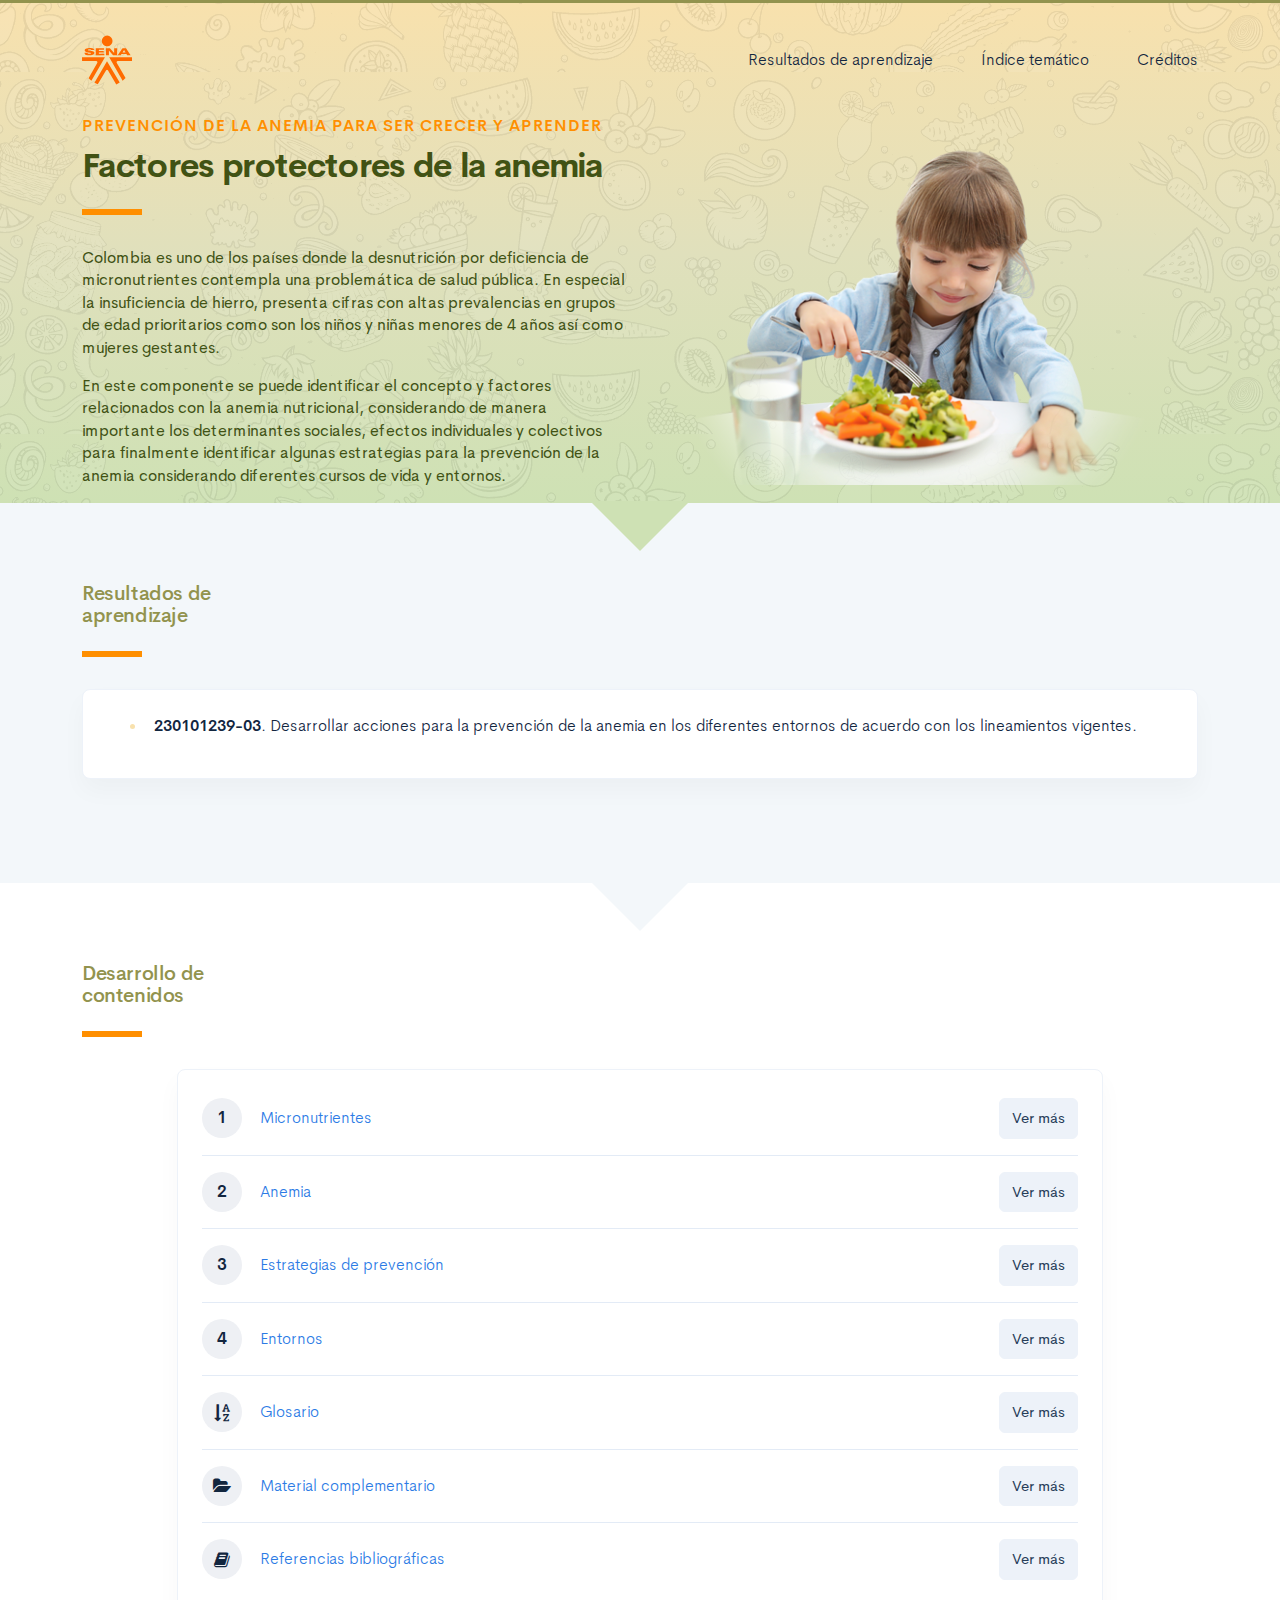
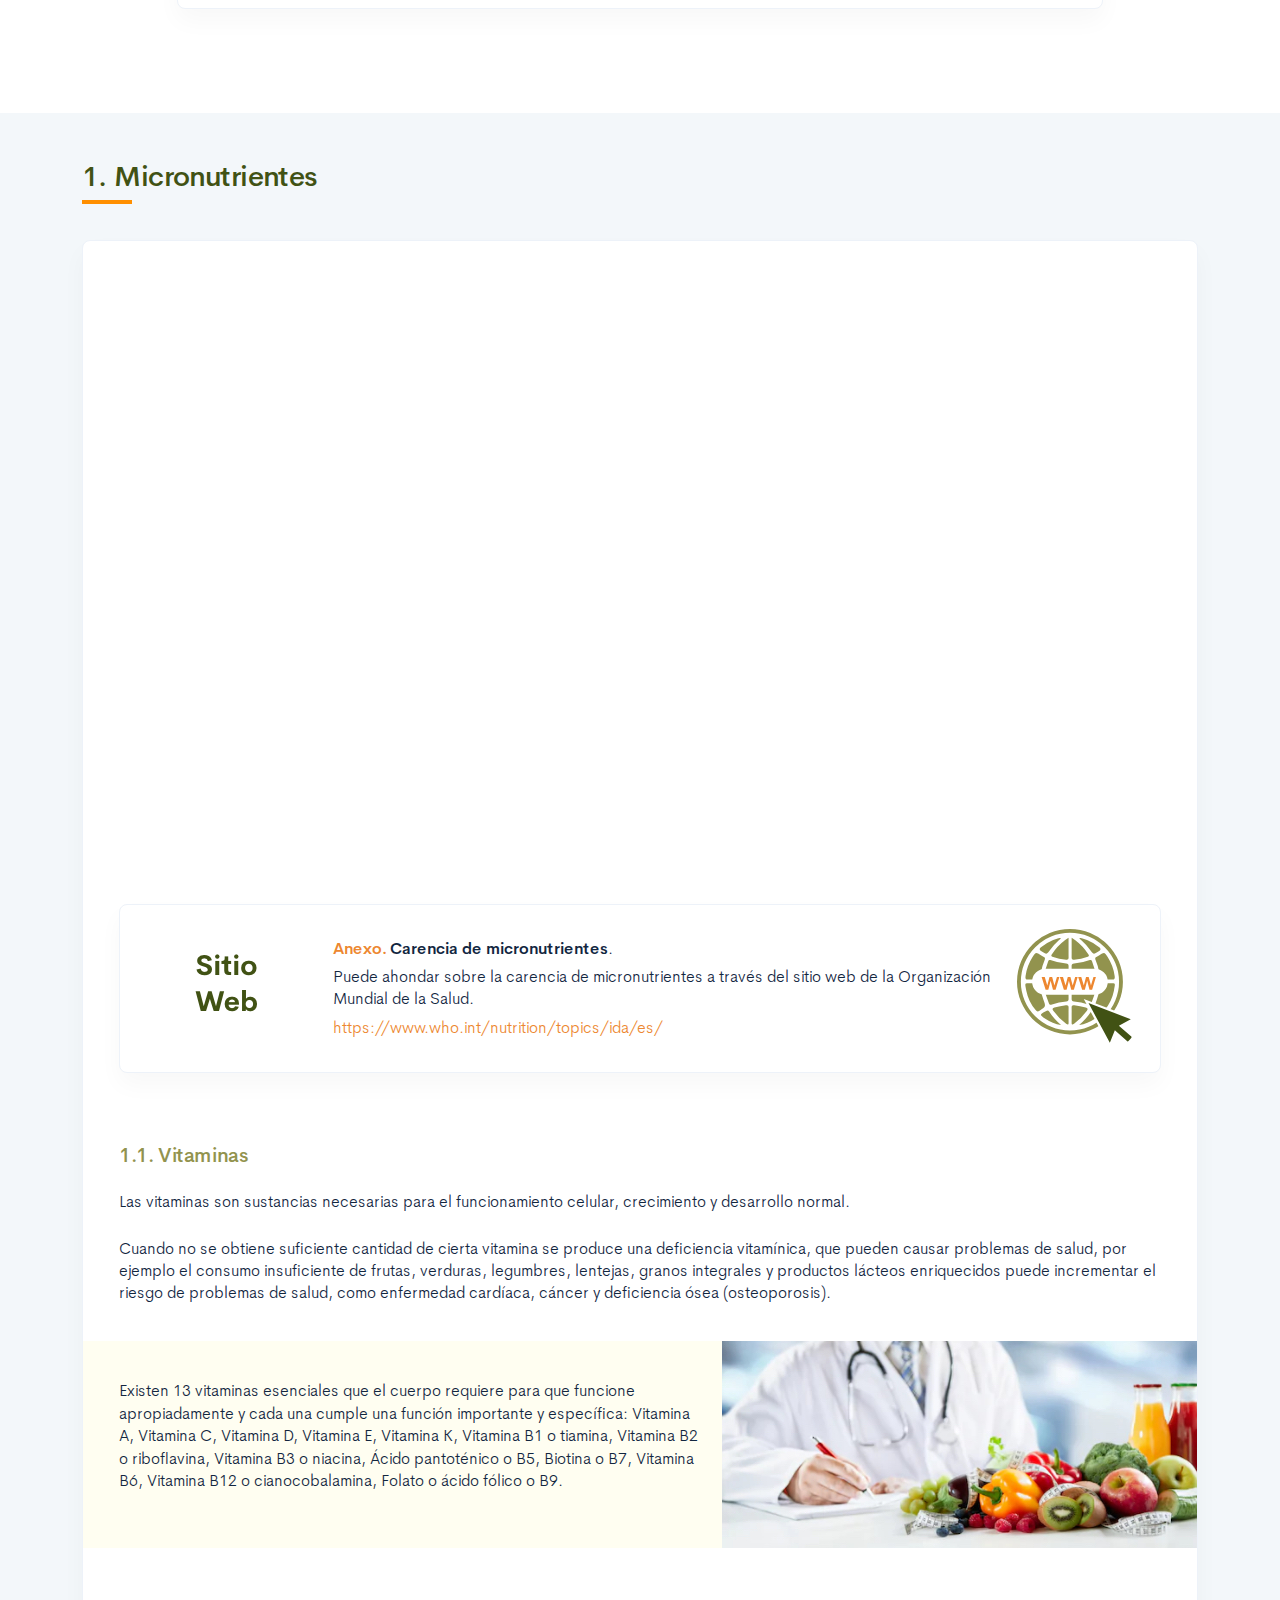
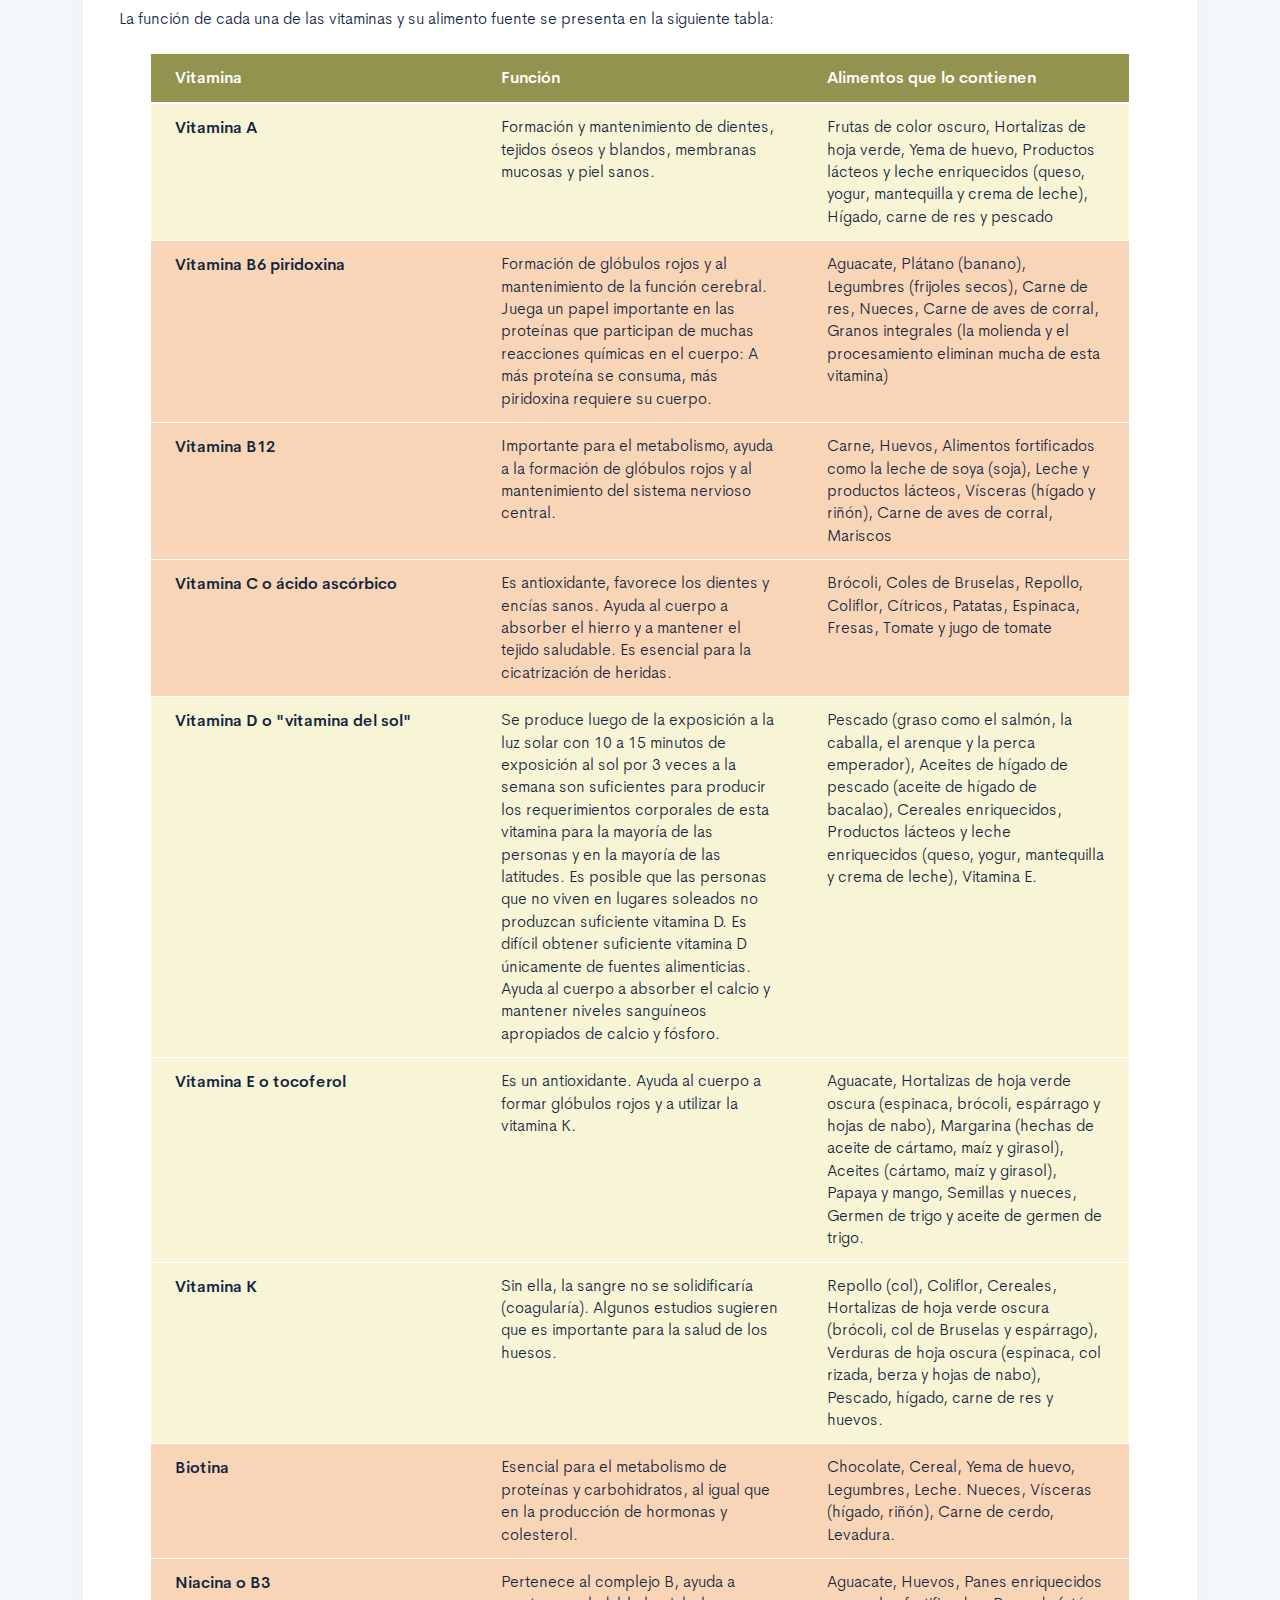
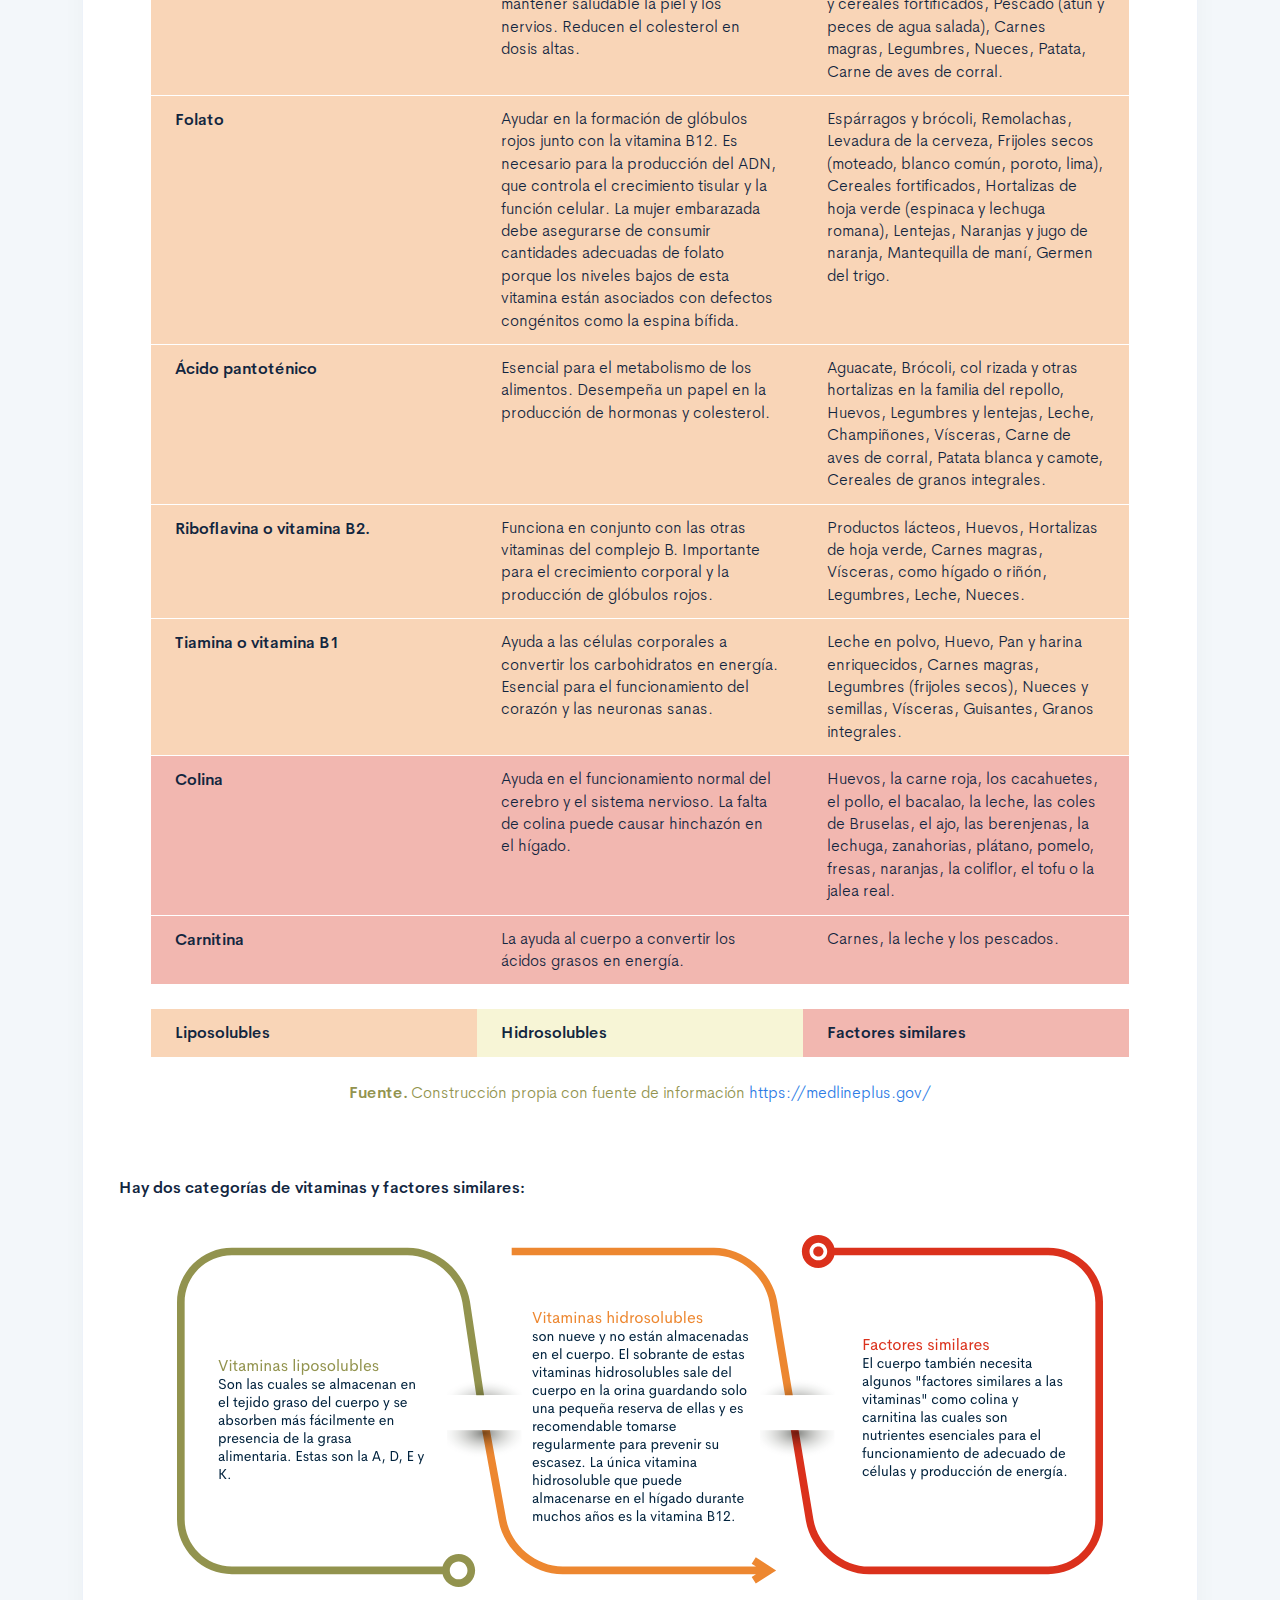
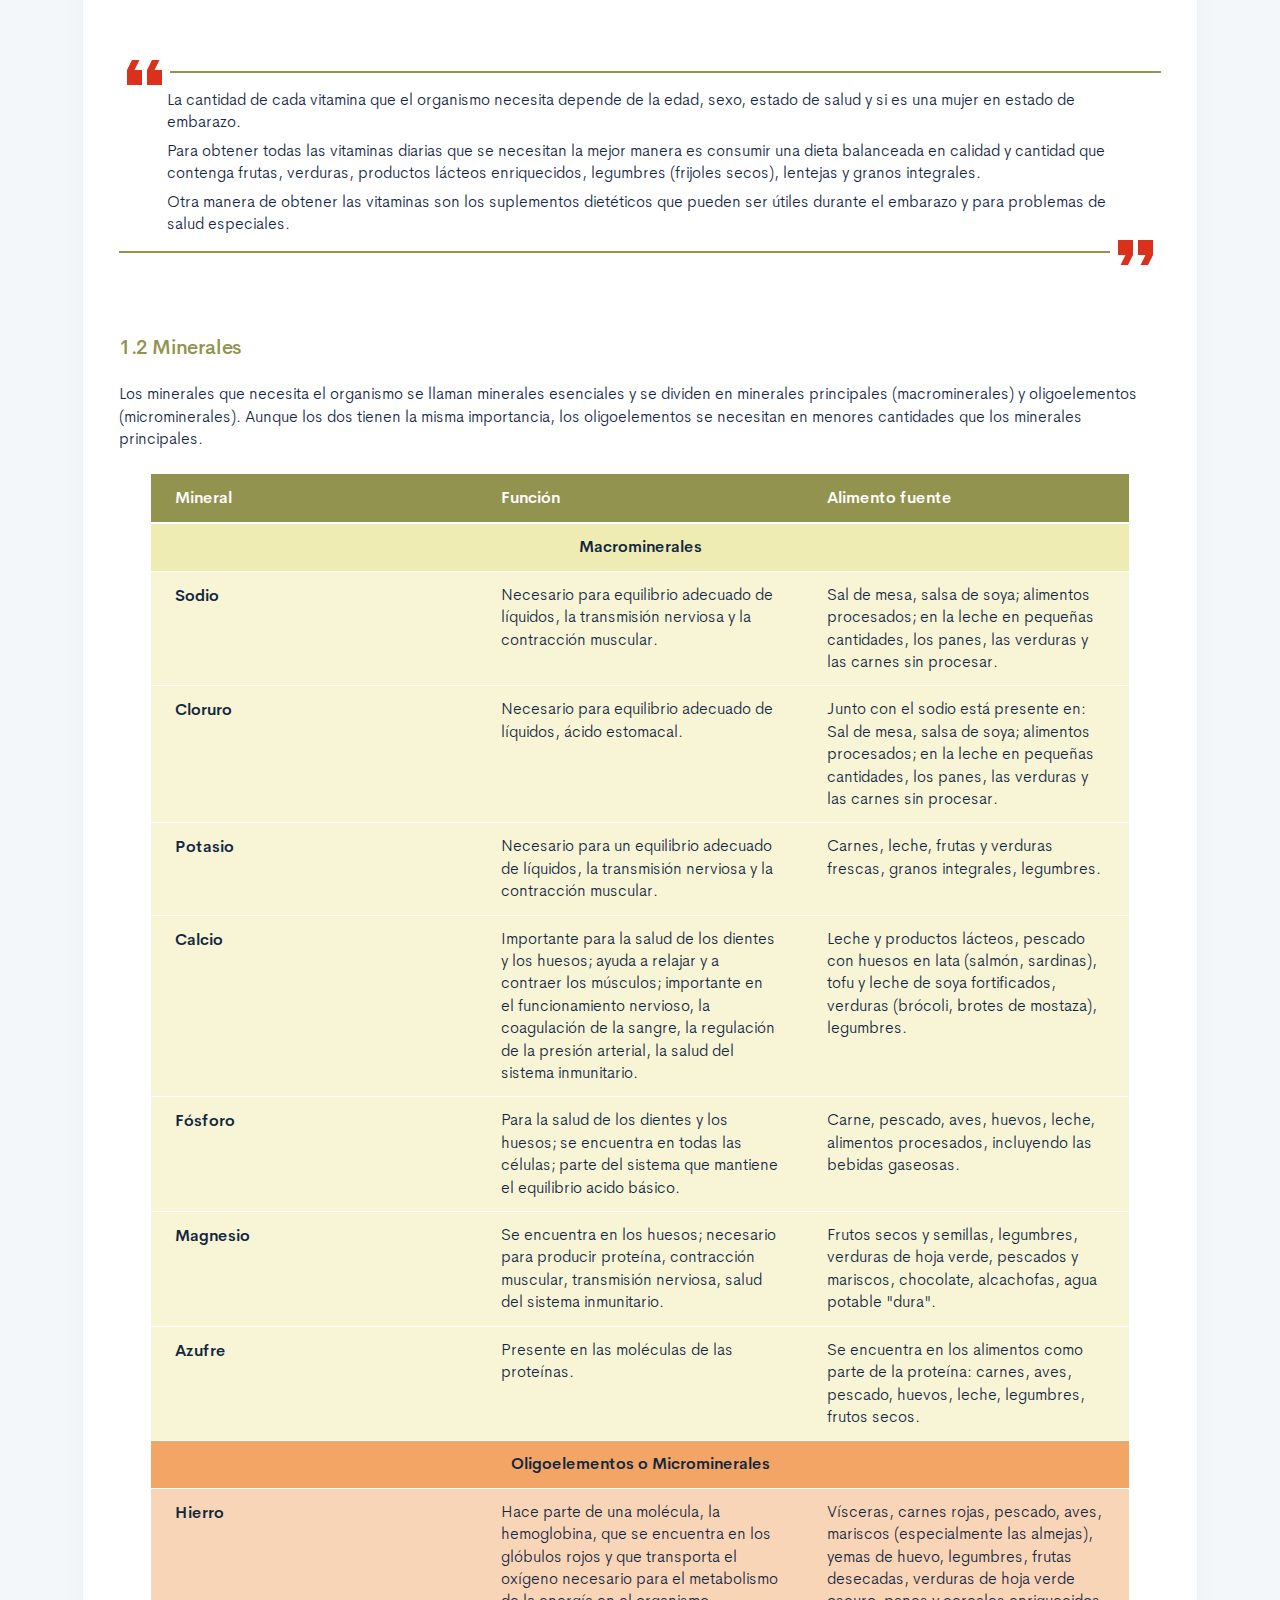
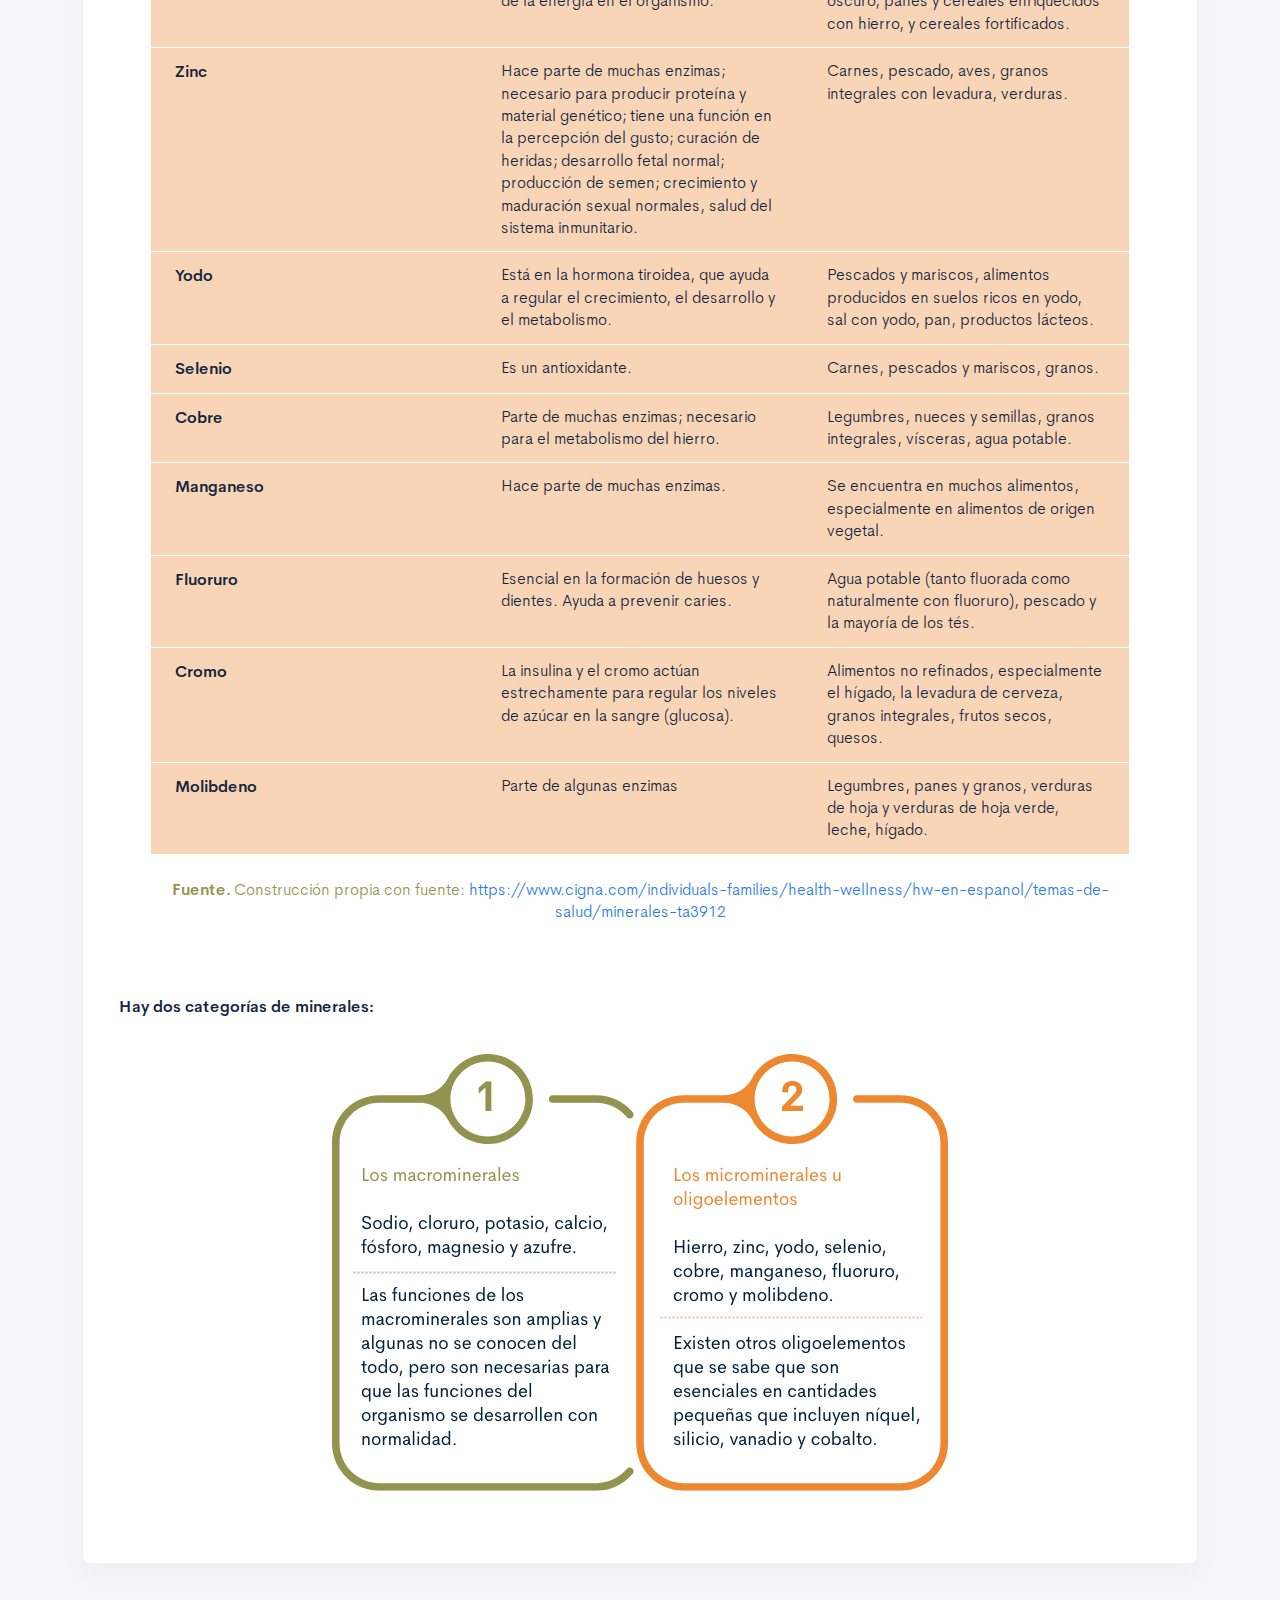
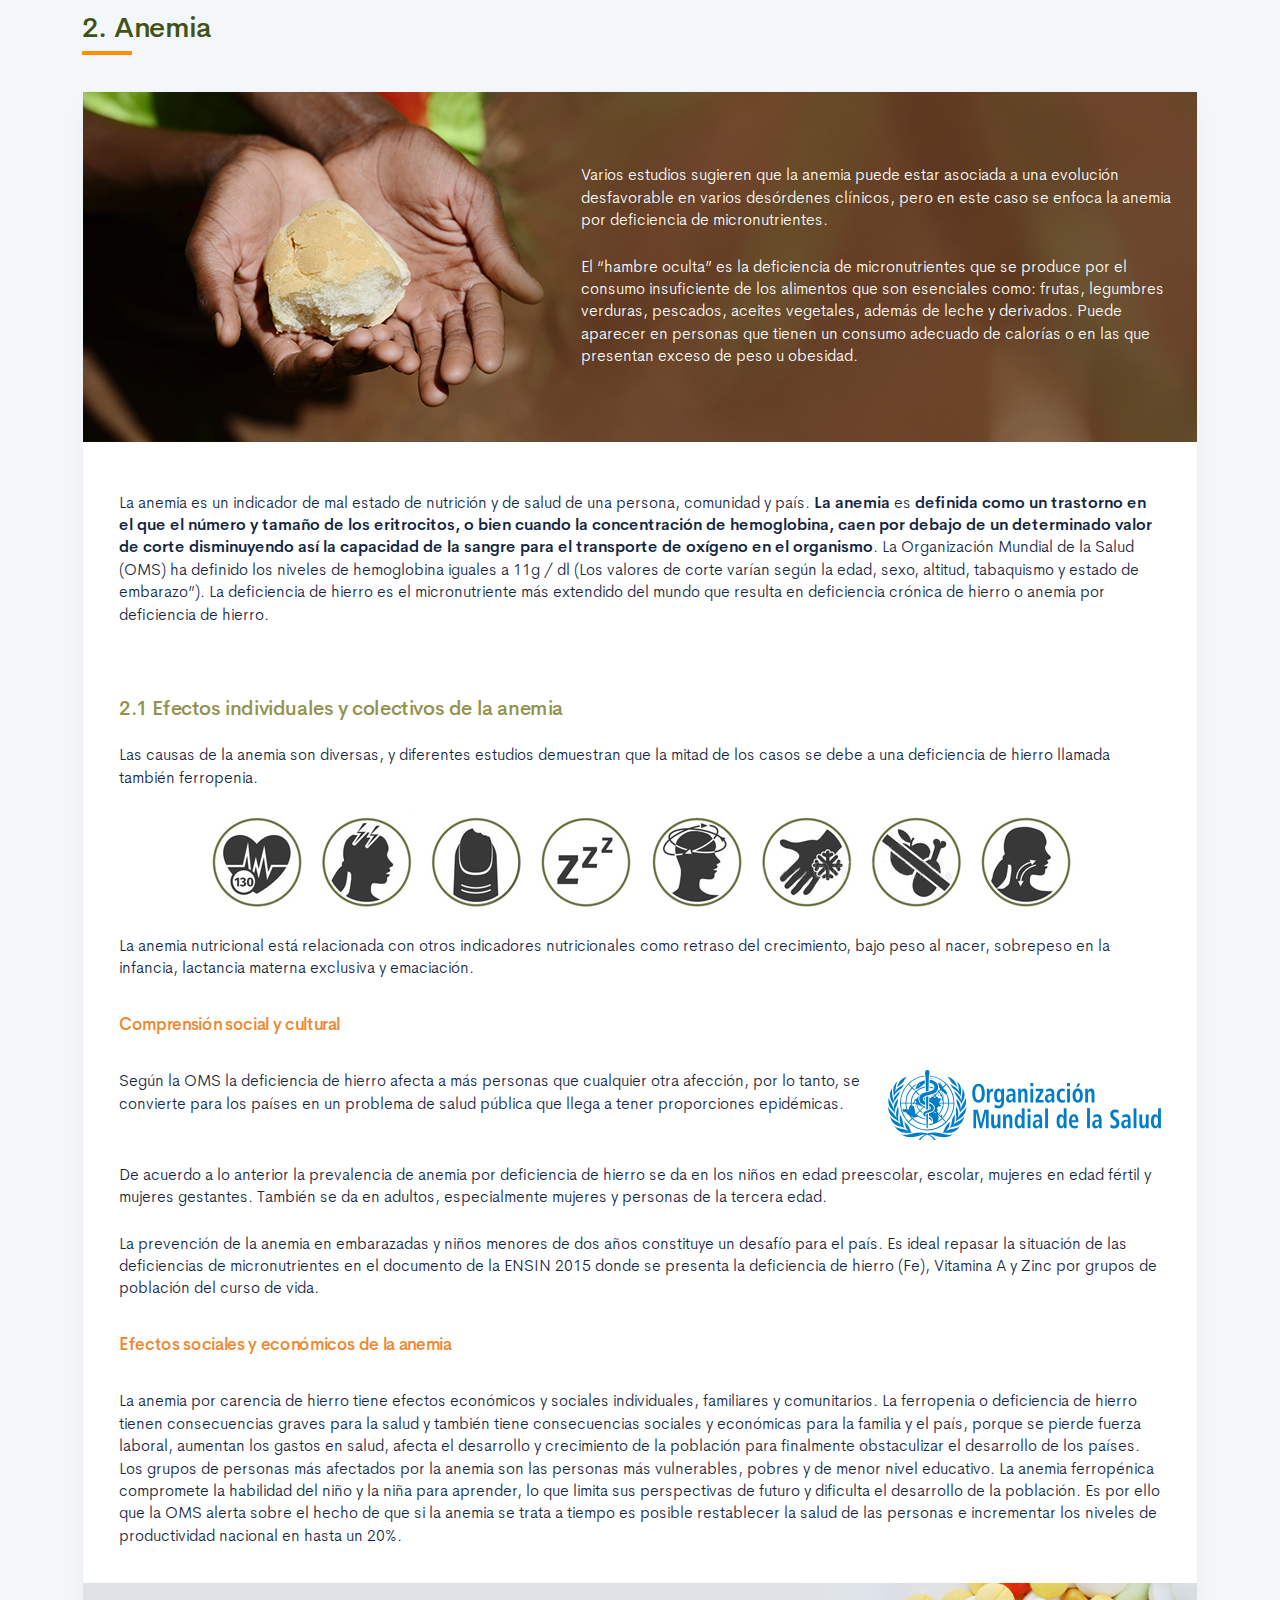
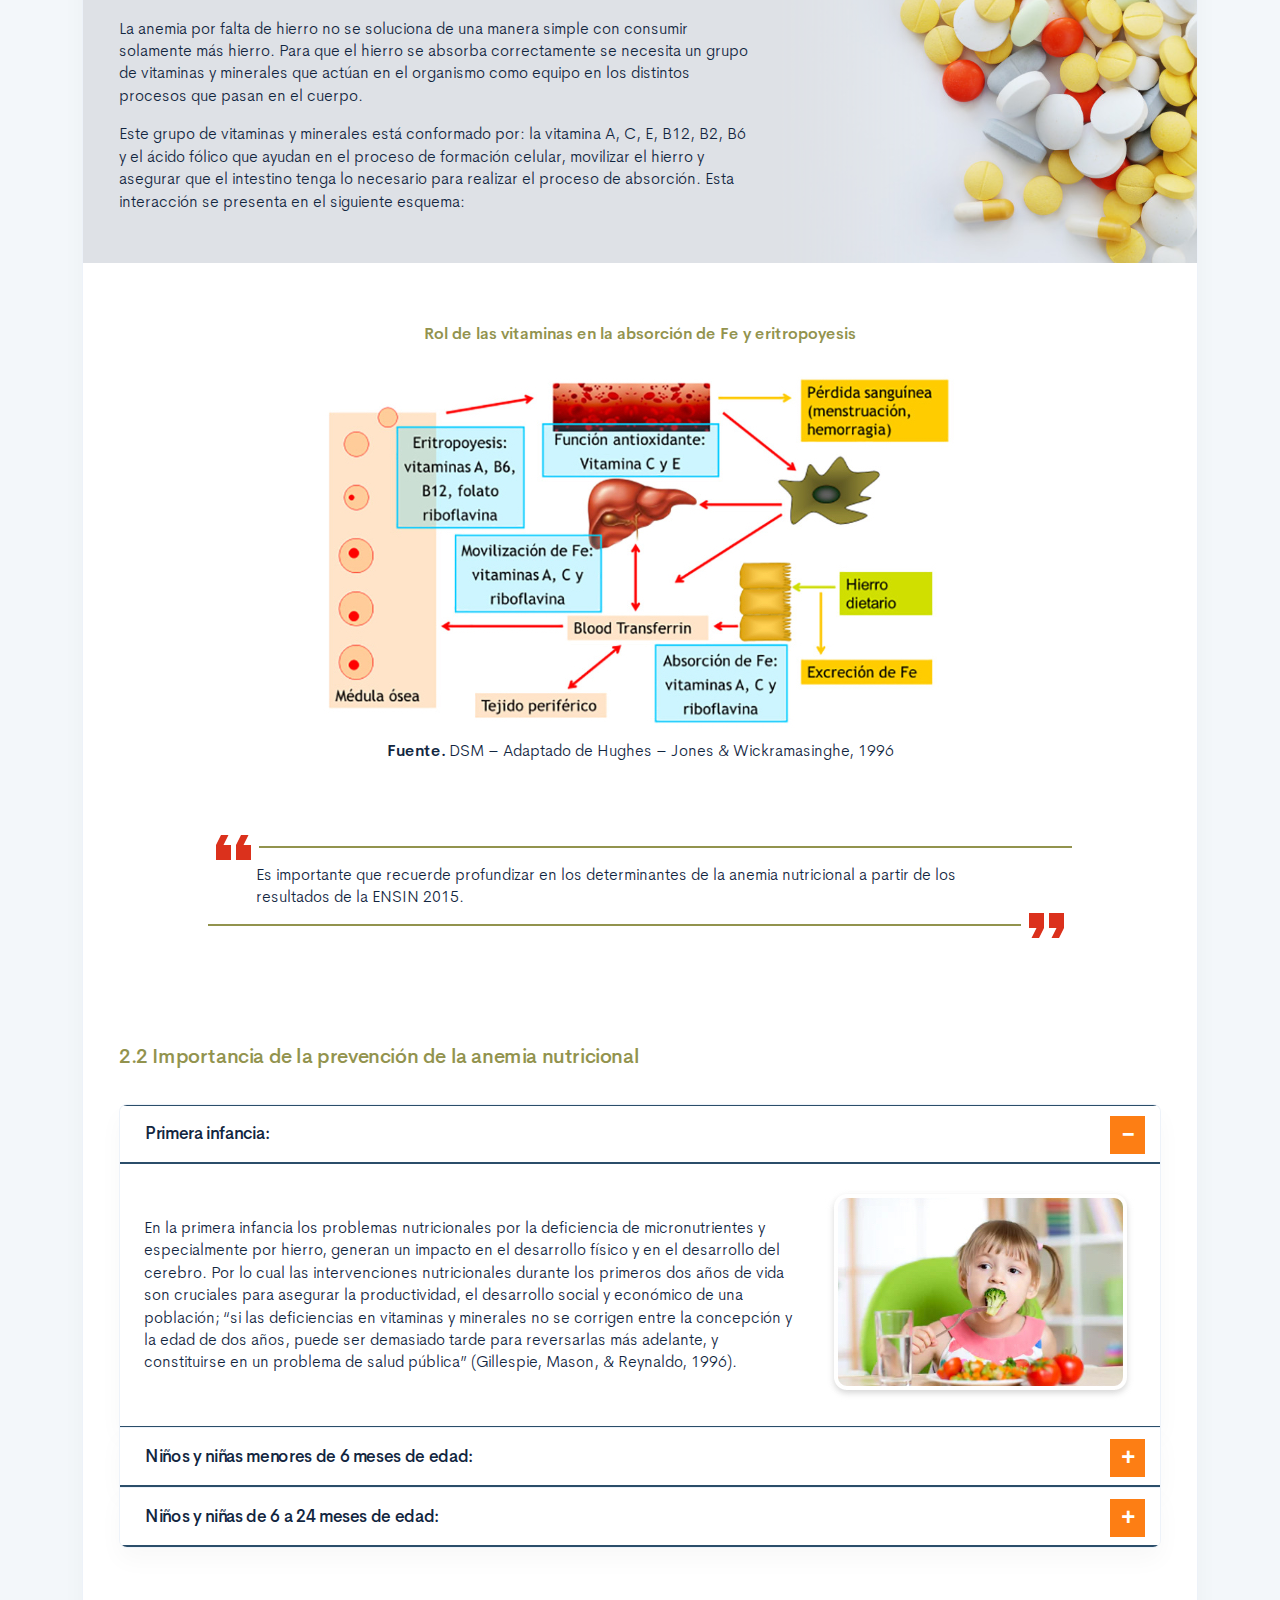
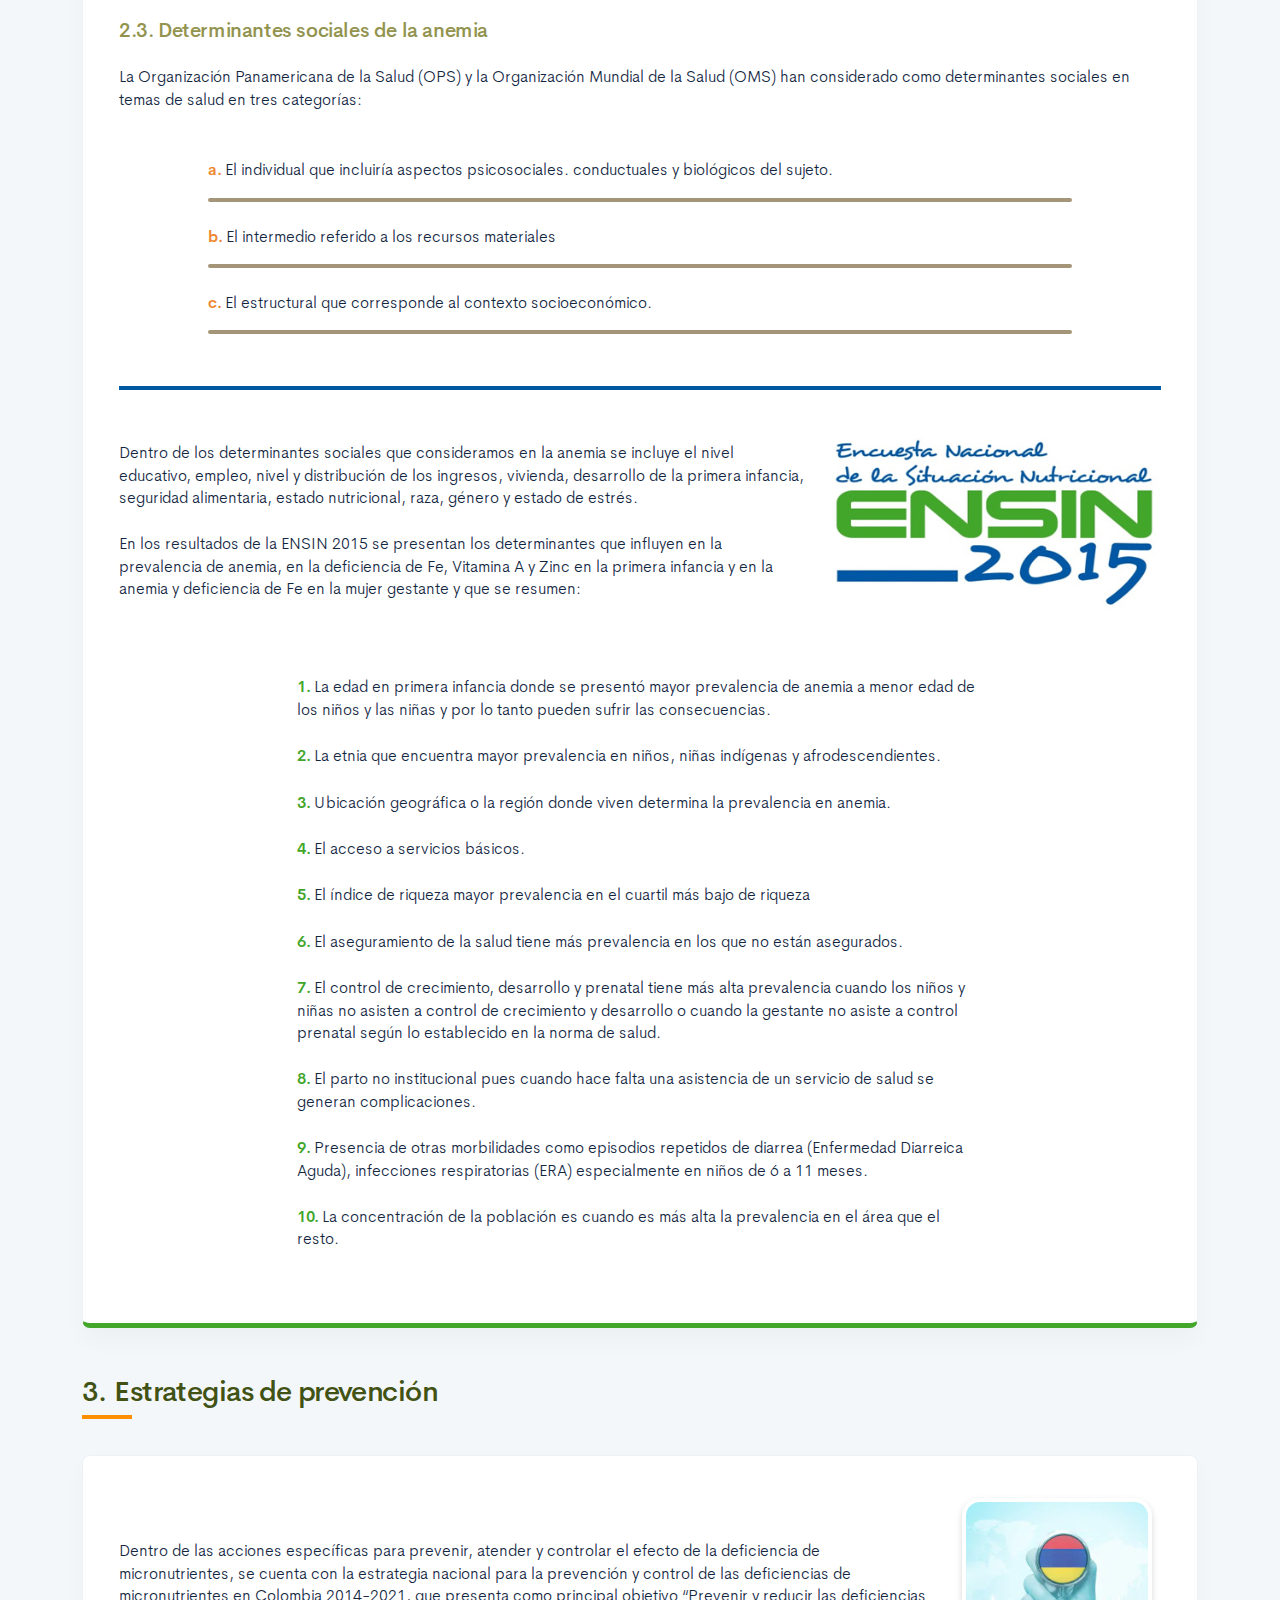
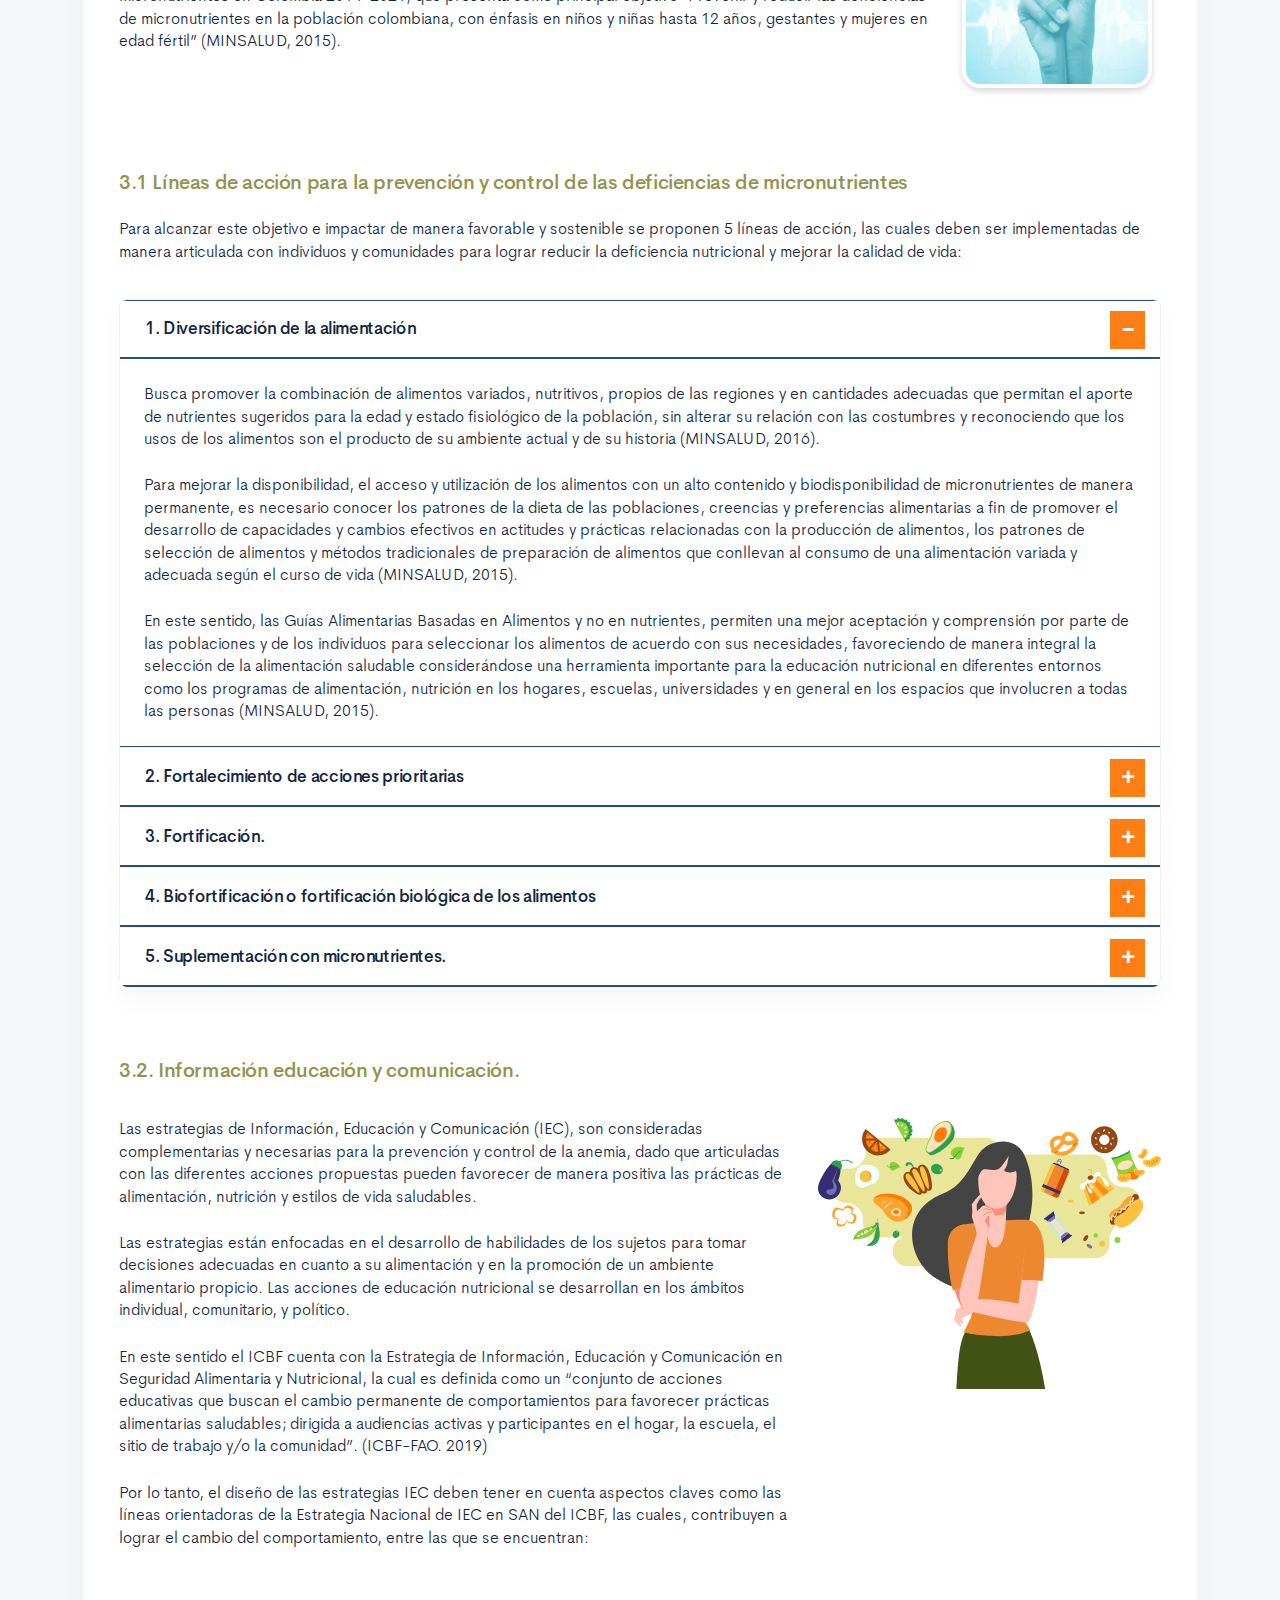
==== commit 5cf665bf: "Ajustes 4 mayo" ====
--- a/public/material.html
+++ b/public/material.html
@@ -864,7 +864,7 @@
                             <div class="row align-items-center my-5">
                                 <div class="col">
                                     <p>Dentro de los determinantes sociales que consideramos en la anemia se incluye el nivel educativo, empleo, nivel y distribución de los ingresos, vivienda, desarrollo de la primera infancia, seguridad alimentaria, estado nutricional, raza, género y estado de estrés.</p>
-                                    <p class="mt-4">Algunos determinantes sociales que influyeron en la prevalencia de anemia que se presenta en la ENSIN 2015 son la deficiencia de Fe, Vitamina A y Zinc en la primera infancia y en la mujer gestante que se resumen: </p>
+                                    <p class="mt-4">En los resultados de la ENSIN 2015 se presentan los determinantes que influyen en la prevalencia de anemia, en la deficiencia de Fe, Vitamina A y Zinc en la primera infancia y en la anemia y deficiencia de Fe en la mujer gestante y que se resumen:</p>
                                 </div>
                                 <div class="col-auto"><img src="assets/images/pages/tema-2/logo-ensin.jpg"></div>
                             </div>
@@ -911,7 +911,7 @@
                                     <div class="collapse show" id="collapseOne11" aria-labelledby="headingOne11" data-parent="#collapsable22">
                                         <div class="card-body">
                                             <p>Busca promover la combinación de alimentos variados, nutritivos, propios de las regiones y en cantidades adecuadas que permitan el aporte de nutrientes sugeridos para la edad y estado fisiológico de la población, sin alterar su relación con las costumbres y reconociendo que los usos de los alimentos son el producto de su ambiente actual y de su historia (MINSALUD, 2016).</p>
-                                            <p class="mt-4">Para mejorar la disponibilidad, el acceso y utilización de los alimentos con un alto contenido y biodisponibilidad de micronutrientes de manera permanente, es necesario conocer los patrones de la dieta de las poblaciones, creencias y preferencias alimentarias a fin de promover el desarrollo de capacidades y cambios efectivos en actitudes y prácticas relacionadas con la producción de alimentos, los patrones de selección de alimentos y métodos tradicionales de preparación de alimentos conllevan al consumo de una alimentación variada y adecuada según el curso de vida (MINSALUD, 2015).</p>
+                                            <p class="mt-4">Para mejorar la disponibilidad, el acceso y utilización de los alimentos con un alto contenido y biodisponibilidad de micronutrientes de manera permanente, es necesario conocer los patrones de la dieta de las poblaciones, creencias y preferencias alimentarias a fin de promover el desarrollo de capacidades y cambios efectivos en actitudes y prácticas relacionadas con la producción de alimentos, los patrones de selección de alimentos y métodos tradicionales de preparación de alimentos que conllevan al consumo de una alimentación variada y adecuada según el curso de vida (MINSALUD, 2015).</p>
                                             <p class="mt-4">En este sentido, las Guías Alimentarias Basadas en Alimentos y no en nutrientes, permiten una mejor aceptación y comprensión por parte de las poblaciones y de los individuos para seleccionar los alimentos de acuerdo con sus necesidades, favoreciendo de manera integral la selección de la alimentación saludable considerándose una herramienta importante para la educación nutricional en diferentes entornos como los programas de alimentación, nutrición en los hogares, escuelas, universidades y en general en los espacios que involucren a todas las personas (MINSALUD, 2015).</p>
                                         </div>
                                     </div>
@@ -928,7 +928,7 @@
                                             <div class="row justify-content-center">
                                                 <div class="col-11">
                                                     <div class="d-flex align-items-center mt-4 mb-3"><span class="mr-3"> <img src="assets/images/pages/tema-3/flecha.svg"></span><span><strong class="text-color-1">Pinzamiento del cordón umbilical cuando deje de latir.</strong></span></div>
-                                                    <p class="mt-3">El pinzamiento, clampeo o ligadura oportuna del cordón umbilical consiste en permitir el flujo de sangre placentaria al niño recién nacido hasta que el cordón deje de latir, es decir hasta que c ese el paso de sangre por el cordón (2 a 3 minutos aproximadamente), o hasta que deje de latir, para luego proceder a pinzarlo y a cortarlo. (MINSALUD, 2015). </p>
+                                                    <p class="mt-3">El pinzamiento, clampeo o ligadura oportuna del cordón umbilical consiste en permitir el flujo de sangre placentaria al niño recién nacido hasta que el cordón deje de latir, es decir hasta que cese el paso de sangre por el cordón (2 a 3 minutos aproximadamente), o hasta que deje de latir, para luego proceder a pinzarlo y a cortarlo. (MINSALUD, 2015). </p>
                                                     <p class="mt-3">Esta medida reduce el riesgo de anemia ya que permite aumentar las reservas de hierro desde el nacimiento hasta los 6 - 8 meses de edad del niño. Es una práctica altamente costo-efectiva. Esta medida se complementa con lactancia materna inmediata y exclusiva.</p>
                                                     <div class="d-flex align-items-center my-3"><span class="mr-3"> <img src="assets/images/pages/tema-3/flecha.svg"></span><span><strong class="text-color-1">Lactancia materna y alimentación complementaria.</strong></span></div>
                                                     <p class="mt-3">Las acciones de protección, promoción y apoyo a la lactancia materna están en el marco del cumplimiento de compromisos internacionales como la Estrategia Mundial para la Alimentación del Lactante y del Niño Pequeño, reafirmando que una de las áreas prioritarias son las acciones de nutrición en los mil primeros días de vida con énfasis en lactancia materna y alimentación complementaria.</p>
@@ -956,7 +956,7 @@
                                                     <div class="d-flex align-items-center mt-4 mb-3"><span class="mr-3"> <img src="assets/images/pages/tema-3/flecha.svg"></span><span><strong class="text-color-1">Fortificación de alimentos de consumo masivo.</strong></span></div>
                                                     <p class="mt-3">Se define como la adición de uno o más nutrientes esenciales a un alimento si está o no contenido normalmente en la comida, con el propósito de prevenir o corregir una deficiencia demostrada de uno o más nutrientes en la población o en grupos específicos de la población. Para la fortificación de alimentos con hierro se utilizan alimentos como: productos cereales, pan y harina de yuca, en Colombia se fortifica la sal y la harina de trigo como medida de salud pública para la reducción de deficiencia de Hierro, Flúor, Ácido Fólico, Yodo, Vitamina B y Calcio.</p>
                                                     <div class="d-flex align-items-center mt-4 mb-3"><span class="mr-3"> <img src="assets/images/pages/tema-3/flecha.svg"></span><span><strong class="text-color-1">Fortificación de alimentos específicos.</strong></span></div>
-                                                    <p class="mt-3">Los Alimentos Complementarios Fortificados (ACF) hacen referencia a aquellos con los cuales se inicia la alimentación complementaria en los niños a partir de los 6 meses y que complementan la lactancia materna en los niños y niñas hasta los 2 años y que han sido fortificados con micronutrientes para mejorar el aporte nutricional de vitaminas y minerales. (MINSALUD, 2015). ha demostrado que Colombia cuenta con alimentos fortificados como los Alimentos de alto Valor Nutricional, entre ellos la bienestarina masa, bienestarina líquida, alimento para la mujer gestante y madre en periodo de lactancia, son fortificados con ácido fólico, hierro aminoquelado y zinc aminoquelado.</p>
+                                                    <p class="mt-3">Los Alimentos Complementarios Fortificados (ACF) hacen referencia a aquellos con los cuales se inicia la alimentación complementaria en los niños a partir de los 6 meses y que complementan la lactancia materna en los niños y niñas hasta los 2 años y que han sido fortificados con micronutrientes para mejorar el aporte nutricional de vitaminas y minerales. (MINSALUD, 2015). Colombia cuenta con alimentos fortificados como los Alimentos de alto Valor Nutricional, entre ellos la bienestarina Mas®, bienestarina líquida, alimento para la mujer gestante y madre en periodo de lactancia, son fortificados con ácido fólico, hierro aminoquelado y zinc aminoquelado.</p>
                                                     <div class="d-flex align-items-center mt-4 mb-3"><span class="mr-3"> <img src="assets/images/pages/tema-3/flecha.svg"></span><span><strong class="text-color-1">Fortificación casera con micronutrientes en polvo.</strong></span></div>
                                                     <p class="mt-3">Consiste en agregar una mezcla de micronutrientes en polvo a los alimentos preparados en casa. La presentación de este polvo es en sobres individuales, que contienen la dosis diaria lista para consumo. La evidencia científica ha demostrado que la fortificación casera de alimentos en niños y niñas menores de 5 años y mujeres gestantes, es efectiva en la reducción de la anemia por deficiencia de hierro nutricional.</p>
                                                 </div>
@@ -994,7 +994,8 @@
                                 <div class="col">
                                     <p>Las estrategias de Información, Educación y Comunicación (IEC), son consideradas complementarias y necesarias para la prevención y control de la anemia, dado que articuladas con las diferentes acciones propuestas pueden favorecer de manera positiva las prácticas de alimentación, nutrición y estilos de vida saludables.</p>
                                     <p class="mt-4"> Las estrategias están enfocadas en el desarrollo de habilidades de los sujetos para tomar decisiones adecuadas en cuanto a su alimentación y en la promoción de un ambiente alimentario propicio. Las acciones de educación nutricional se desarrollan en los ámbitos individual, comunitario, y político.</p>
-                                    <p class="mt-4">El diseño de las estrategias IEC deben tener en cuenta aspectos claves como las líneas orientadoras de la Estrategia Nacional de IEC en SAN del ICBF, las cuales, contribuyen a lograr el cambio del comportamiento, entre las que se encuentran:</p>
+                                    <p class="mt-4">En este sentido el ICBF cuenta con la Estrategia de Información, Educación y Comunicación en Seguridad Alimentaria y Nutricional, la cual es definida como un “conjunto de acciones educativas que buscan el cambio permanente de comportamientos para favorecer prácticas alimentarias saludables; dirigida a audiencias activas y participantes en el hogar, la escuela, el sitio de trabajo y/o la comunidad”. (ICBF-FAO. 2019)</p>
+                                    <p class="mt-4">Por lo tanto, el diseño de las estrategias IEC deben tener en cuenta aspectos claves como las líneas orientadoras de la Estrategia Nacional de IEC en SAN del ICBF, las cuales, contribuyen a lograr el cambio del comportamiento, entre las que se encuentran:</p>
                                 </div>
                                 <div class="col-auto"><img class="img-fluid" src="assets/images/pages/tema-3/tema-32.svg"></div>
                             </div>
@@ -1118,7 +1119,7 @@
                                 </div>
                                 <div class="col-auto"><img class="img-fluid" src="assets/images/pages/tema-4/tema-44.svg"></div>
                             </div>
-                            <p class="mt-4">La Organización Mundial de la Salud (OMS) recomienda que se fortalezcan las redes comunitarias en torno a la alimentación infantil, con el fin de apoyar a las madres y sus familias y que en estas redes también se brinde la información necesaria para que direccione al sistema de salud, en caso de se ha requerido.</p>
+                            <p class="mt-4">La Organización Mundial de la Salud (OMS) recomienda que se fortalezcan las redes comunitarias en torno a la alimentación infantil, con el fin de apoyar a las madres y sus familias y que en estas redes también se brinde la información necesaria para que direccione al sistema de salud, en caso de ser requerido.</p>
                             <p class="mt-4">La promoción del desarrollo de redes de apoyo con base comunitaria se puede desarrollar entre madres o consejeros en alimentación infantil, especializados y no especializados, con los que la madre se puede contactar después de salir de la institución de salud. Estos pueden intervenir de forma eficaz teniendo en cuenta que la mayoría de las comunidades tienen espacios de encuentros de mujeres o familias que se pueden potencializar de forma organizada con sistemas de apoyo que ayuden a las familias, en temas y dudas relacionadas con la alimentación infantil.</p>
                         </div>
                     </div>
